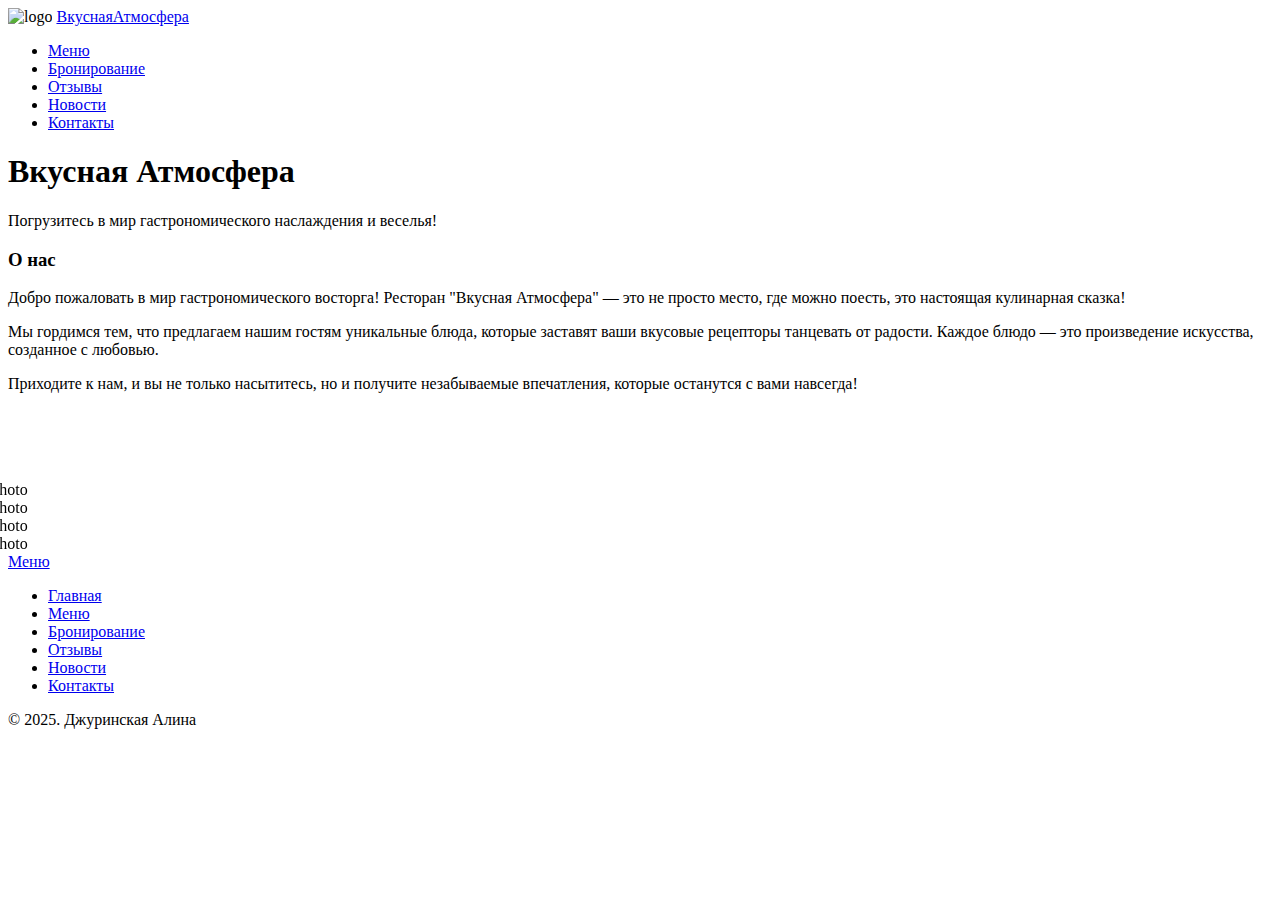
==== index.html @ fd04b479 "Add files via upload" ====
<!DOCTYPE html>
<html lang="ru">
<head>
  <meta charset="UTF-8">
  <meta name="viewport" content="width=device-width, initial-scale=1.0">
  <title>Вкусная Атмосфера</title>


  <link rel="stylesheet" href="https://ai.mobirise.com/assets/startm5/bootstrap/css/bootstrap-grid.min.css?v=m3frcrn2">
  <link rel="stylesheet" href="https://ai.mobirise.com/assets/startm5/bootstrap/css/bootstrap-reboot.min.css?v=m3frcrn2">


<!-- Шрифты-->
  <link rel="preload" href="https://fonts.googleapis.com/css2?family=Inter+Tight:wght@400;700&display=swap" as="style" onload="this.onload=null;this.rel='stylesheet'">
  <noscript><link rel="stylesheet" href="https://fonts.googleapis.com/css2?family=Inter+Tight:wght@400;700&display=swap"></noscript>
  <link rel="preload" href="https://fonts.googleapis.com/css2?family=Roboto+Flex:wght@400;700&display=swap" as="style" onload="this.onload=null;this.rel='stylesheet'">
  <noscript><link rel="stylesheet" href="https://fonts.googleapis.com/css2?family=Roboto+Flex:wght@400;700&display=swap"></noscript>
  <link rel="preload" href="https://fonts.googleapis.com/css2?family=Golos+Text:wght@400;700&display=swap" as="style" onload="this.onload=null;this.rel='stylesheet'">
  <noscript><link rel="stylesheet" href="https://fonts.googleapis.com/css2?family=Golos+Text:wght@400;700&display=swap"></noscript>
  <link rel="preload" href="https://fonts.googleapis.com/css2?family=Onest:wght@400;700&display=swap" as="style" onload="this.onload=null;this.rel='stylesheet'">
  <noscript><link rel="stylesheet" href="https://fonts.googleapis.com/css2?family=Onest:wght@400;700&display=swap"></noscript>
  <link rel="preload" href="https://fonts.googleapis.com/css2?family=Manrope:wght@400;700&display=swap" as="style" onload="this.onload=null;this.rel='stylesheet'">
  <noscript><link rel="stylesheet" href="https://fonts.googleapis.com/css2?family=Manrope:wght@400;700&display=swap"></noscript>
  <link rel="preload" href="https://fonts.googleapis.com/css2?family=Source+Serif+4:wght@400;700&display=swap" as="style" onload="this.onload=null;this.rel='stylesheet'">
  <noscript><link rel="stylesheet" href="https://fonts.googleapis.com/css2?family=Source+Serif+4:wght@400;700&display=swap"></noscript>
  <link rel="preload" href="https://fonts.googleapis.com/css2?family=Brygada+1918:wght@400;700&display=swap" as="style" onload="this.onload=null;this.rel='stylesheet'">
  <noscript><link rel="stylesheet" href="https://fonts.googleapis.com/css2?family=Brygada+1918:wght@400;700&display=swap"></noscript>
  <link rel="stylesheet" href="https://ai-builder.mobirise.com/api/v2/themes/startm5-next/additional.css?v=0Tg50PK5XtpL3E-AsAXeYA&backgroundColor=%23FFEEE6&primaryColor=%23FFBE0B&secondaryColor=%238338EC&successColor=%2322B571&infoColor=%230BACCC&warningColor=%23D7A100&dangerColor=%23B7202E&mainFont=Golos%20Text&display1Font=Golos%20Text&display1Size=5&display2Font=Golos%20Text&display2Size=4&display5Font=Golos%20Text&display5Size=2.5&display7Font=Golos%20Text&display7Size=1.4&display4Font=Golos%20Text&display4Size=1.2&isRoundedImages=true&isRoundedButtons=true&isLargeButtons=true&isGhostButtonBorder=true&underlinedLinks=false&isAnimatedOnScroll=false&isScrollToTopButton=false" type="text/css">
  <link rel="preload" href="https://fonts.googleapis.com/css2?family=Golos+Text:wght@400;700&display=swap" as="style" onload="this.onload=null;this.rel='stylesheet'">
  <noscript><link rel="stylesheet" href="https://fonts.googleapis.com/css2?family=Golos+Text:wght@400;700&display=swap"></noscript>
  
  <link rel="stylesheet" href="styles.css">

</head>
<body>
 <!-- Меню -->  
  <header class="menu cid-uxk8jD0frN">
    <nav class="navbar navbar-dropdown navbar-fixed-top navbar-expand-lg">
      <div class="container">
        <div class="navbar-brand">
          <span class="navbar-logo">
            <img src="images/logo.png" alt="logo" style="height: 4.3rem;">
          </span>
          <span class="navbar-caption-wrap">
            <a class="navbar-caption text-black display-4" href="#">ВкуснаяАтмосфера</a>
          </span>
        </div>
        <ul class="header-menu">
          
          <li class="header-menu-item mbr-fonts-style display-5">
            <a href="Menu.html" class="text-white">Меню</a>
          </li>
          <li class="header-menu-item mbr-fonts-style display-5">
            <a href="Booking.html" class="text-white">Бронирование</a>
          </li>
          <li class="header-menu-item mbr-fonts-style display-5">
            <a href="Reviews.html" class="text-white">Отзывы</a>
          </li>
          <li class="header-menu-item mbr-fonts-style display-5">
            <a href="News.html" class="text-white">Новости</a>
          </li>
          <li class="header-menu-item mbr-fonts-style display-5">
            <a href="Contacts.html" class="text-white">Контакты</a>
          </li>
        </ul>
      </div>
    </nav>
  </header>
  

<!-- Начало главной странички -->
<section class=" cid-uxk8jD0QWW mbr-fullscreen mbr-parallax-background" id="hero-17-uxk8jD0QWW">
  <div class="mbr-overlay" style="opacity: 0.2; background-color: rgb(0, 0, 0);"></div>
  <div class="container-fluid">
    <div class="row">
      <div class="content-wrap col-12 col-md-10">
        <h1 class="mbr-section-title mbr-fonts-style mbr-white mb-4 display-1">
          <strong>Вкусная Атмосфера</strong>
        </h1>
        <p class="mbr-fonts-style mbr-text mbr-white mb-4 display-7">Погрузитесь в мир гастрономического наслаждения и веселья!</p>
      </div>
    </div>
  </div>
</section>
   
<!-- О нас -->    
<article class="article8 cid-uxk8jD4WqK" id="about-us-8-uxk8jD4WqK">
  <div class="container">
    <div class="row justify-content-center">
      <div class="card col-md-12 col-lg-10">
        <div class="card-wrapper">
         
          <div class="card-content-text">
            <h3 class="card-title mbr-fonts-style mbr-white mt-3 mb-4 display-2">
            <strong>О нас</strong>
          </h3>
          <div class="row card-box align-left">
            <div class="item features-without-image col-12">
              <div class="item-wrapper">
                <p class="mbr-text mbr-fonts-style display-7">Добро пожаловать в мир гастрономического восторга! Ресторан "Вкусная Атмосфера" — это не просто место, где можно поесть, это настоящая кулинарная сказка!</p>
              </div>
            </div>
            <div class="item features-without-image col-12">
              <div class="item-wrapper">
                <p class="mbr-text mbr-fonts-style display-7">Мы гордимся тем, что предлагаем нашим гостям уникальные блюда, которые заставят ваши вкусовые рецепторы танцевать от радости. Каждое блюдо — это произведение искусства, созданное с любовью.</p>
              </div>
            </div>
            <div class="item features-without-image col-12">
              <div class="item-wrapper">
                <p class="mbr-text mbr-fonts-style display-7">Приходите к нам, и вы не только насытитесь, но и получите незабываемые впечатления, которые останутся с вами навсегда!</p>
              </div>
            </div>
          </div>
          </div>
        </div>
      </div>
    </div>
  </div>
</article>

<!-- Меню -->
<div class="gallery4 cid-uxk8jD0e3m" id="gallery-12-uxk8jD0e3m">
  <div class="container-fluid gallery-wrapper">
    <div class="grid-container">
      <div class="grid-container-1" style="transform: translate3d(-200px, 0px, 0px);">
        <div class="grid-item">
          <img src="images/one.png" alt="food_photo">
        </div>
        <div class="grid-item">
          <img src="images/two.png" alt="food_photo">
        </div>
        <div class="grid-item">
          <img src="images/three.png" alt="food_photo">
        </div>
        <div class="grid-item">
          <img src="images/four.png" alt="food_photo">
        </div>
      </div>
      <div class="grid-container-2" style="transform: translate3d(-70px, 0px, 0px);">
        <div class="grid-item">
          <img src="images/five.png" alt="food_photo">
        </div>
        <div class="grid-item">
          <img src="images/six.png" alt="food_photo">
        </div>
        <div class="grid-item">
          <img src="images/seven.png" alt="food_photo">
        </div>
        <div class="grid-item">
          <img src="images/eight.png" alt="food_photo">
        </div>
      </div>
    </div>
  </div>
  <div class="mbr-section-btn">
    <a class="btn btn-primary display-7" href="Menu.html">Меню</a>
</div>
</div>


<!-- Подвал-меню -->
<footer class="footer3 cid-uxk8jD5JIm"  id="footer-6-uxk8jD5JIm">
    <div class="container">
        <div class="row">
            <div class="row-links">
                <ul class="header-menu">
                  <li class="header-menu-item mbr-fonts-style display-5">
                    <a href="#hero-17-uxk8jD0QWW" class="text-white">Главная</a>
                  </li>
                  <li class="header-menu-item mbr-fonts-style display-5">
                    <a href="Menu.html" class="text-white">Меню</a>
                  </li>
                  <li class="header-menu-item mbr-fonts-style display-5">
                    <a href="Booking.html" class="text-white">Бронирование</a>
                  </li>
                  <li class="header-menu-item mbr-fonts-style display-5">
                    <a href="Reviews.html" class="text-white">Отзывы</a>
                  </li>
                  <li class="header-menu-item mbr-fonts-style display-5">
                    <a href="News.html" class="text-white">Новости</a>
                  </li>
                  <li class="header-menu-item mbr-fonts-style display-5">
                    <a href="Contacts.html" class="text-white">Контакты</a>
                  </li>
                </ul>
              </div>
            <div class="col-12 mt-4">
                <p class="mbr-fonts-style copyright display-7">
                    © 2025. Джуринская Алина
                </p>
            </div>
        </div>
    </div>
</footer>

<script src="jarallax.js"></script>
  <script src="bootstrap.bundle.min.js"></script>
  <script src="navbar-dropdown.js"></script>
  <script src="scroll-gallery.js"></script>
  <script src="mbr-switch-arrow.js"></script>
  <script src="smooth-scroll.js"></script>
  <script src="index.js"></script>
  <script src="scripti.js"></script>
  <script src="formoid.min.js"></script>
  <script src="preview.js"></script>
 
</body>
</html>
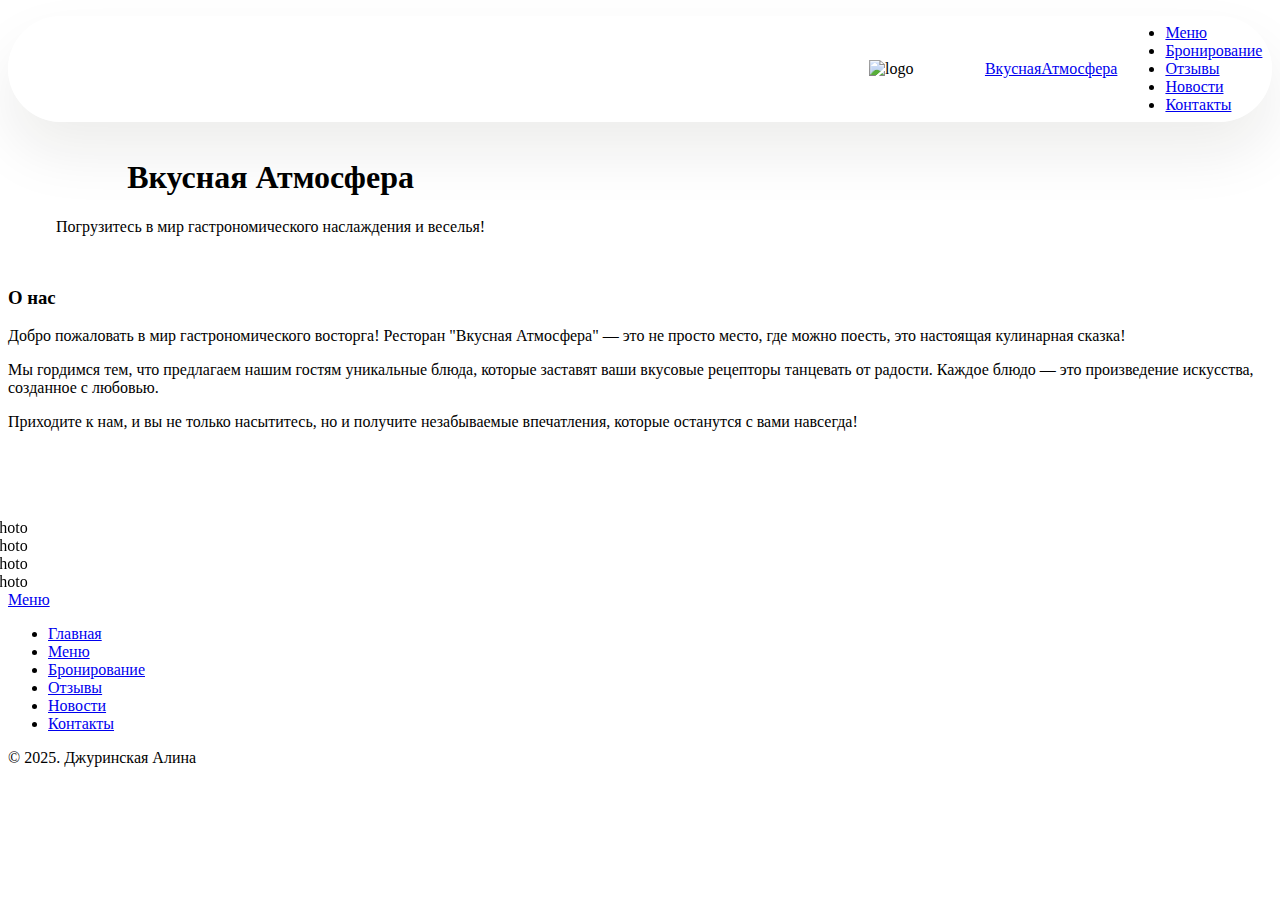
==== commit 5f46bdf1: "Update index.html" ====
--- a/index.html
+++ b/index.html
@@ -33,6 +33,567 @@
 
 </head>
 <body>
+  <style>
+.cid-uxk8jD0frN  {
+  z-index: 1000;
+  width: 100%;
+  position: relative;
+}
+.cid-uxk8jD0frN  .dropdown-item:before {
+  font-family: Moririse2 !important;
+  content: "\e966";
+  display: inline-block;
+  width: 0;
+  position: absolute;
+  left: 1rem;
+  top: 0.5rem;
+  margin-right: 0.5rem;
+  line-height: 1;
+  font-size: inherit;
+  vertical-align: middle;
+  text-align: center;
+  overflow: hidden;
+  transform: scale(0, 1);
+  transition: all 0.25s ease-in-out;
+}
+@media (max-width: 767px) {
+  .cid-uxk8jD0frN  .navbar-toggler {
+    transform: scale(0.8);
+  }
+}
+.cid-uxk8jD0frN  .navbar-brand {
+  flex-shrink: 0;
+  align-items: center;
+  margin-right: 0;
+  padding: 10px 0;
+  transition: all 0.3s;
+  word-break: break-word;
+  z-index: 1;
+}
+.cid-uxk8jD0frN  .navbar-brand img {
+  max-width: 100%;
+  max-height: 100%;
+}
+.cid-uxk8jD0frN  .navbar-brand .navbar-caption {
+  line-height: inherit !important;
+}
+.cid-uxk8jD0frN  .navbar-brand .navbar-logo a {
+  outline: none;
+}
+.cid-uxk8jD0frN  .navbar-nav {
+  margin: auto;
+  margin-left: 0;
+  margin-left: auto;
+}
+.cid-uxk8jD0frN  .navbar-nav .nav-item {
+  padding: 0 !important;
+  transition: 0.3s all !important;
+}
+.cid-uxk8jD0frN  .navbar-nav .nav-item .nav-link {
+  padding: 16px !important;
+  margin: 0 !important;
+  border-radius: 1rem !important;
+  transition: 0.3s all !important;
+}
+.cid-uxk8jD0frN  .navbar-nav .nav-item .nav-link:hover {
+  background-color: rgba(27, 31, 10, 0.06);
+}
+.cid-uxk8jD0frN  .navbar-nav .open .nav-link::after {
+  transform: rotate(180deg);
+}
+@media (min-width: 992px) {
+  .cid-uxk8jD0frN  .navbar-nav .open .nav-link::before {
+    content: "";
+    width: 100%;
+    height: 20px;
+    top: 100%;
+    background: transparent;
+    position: absolute;
+  }
+}
+.cid-uxk8jD0frN  .navbar-nav .dropdown-item {
+  padding: 12px !important;
+  border-radius: 0.5rem !important;
+  margin: 0 8px !important;
+  transition: 0.3s all !important;
+}
+.cid-uxk8jD0frN  .navbar-nav .dropdown-item:hover {
+  background-color: rgba(27, 31, 10, 0.06);
+}
+@media (min-width: 992px) {
+  .cid-uxk8jD0frN  .navbar-nav {
+    padding-left: 1.5rem;
+  }
+}
+.cid-uxk8jD0frN  .nav-link {
+  width: fit-content;
+  position: relative;
+}
+.cid-uxk8jD0frN  .navbar-logo {
+  margin: 0 !important;
+}
+@media (max-width: 767px) {
+  .cid-uxk8jD0frN  .navbar-logo {
+    padding-left: 0;
+  }
+}
+.cid-uxk8jD0frN  .navbar-caption {
+  padding-left: 1rem;
+  padding-right: 0.5rem;
+}
+@media (max-width: 767px) {
+  .cid-uxk8jD0frN  .nav-dropdown {
+    padding-bottom: 0.5rem;
+  }
+}
+.cid-uxk8jD0frN  .nav-dropdown .link.dropdown-toggle::after {
+  margin-left: 0.5rem;
+  margin-top: 0.2rem;
+  transition: 0.3s all;
+}
+.cid-uxk8jD0frN  .container {
+  display: flex;
+  height: 90px;
+  padding: 0.5rem 0.6rem;
+  flex-wrap: nowrap;
+  background: rgba(255, 255, 255, 0.8) !important;
+  left: 0;
+  right: 0;
+  -webkit-box-pack: justify;
+  -ms-flex-pack: justify;
+  justify-content: flex-end;
+  -webkit-box-align: center;
+  -webkit-align-items: center;
+  -ms-flex-align: center;
+  align-items: center;
+  border-radius: 100vw;
+  margin-top: 1rem;
+  background-color: #ffffff;
+  box-shadow: 0 30px 60px 0 rgba(27, 31, 10, 0.08);
+}
+@media (max-width: 992px) {
+  .cid-uxk8jD0frN  .container {
+    padding-right: 2rem;
+  }
+}
+@media (max-width: 767px) {
+  .cid-uxk8jD0frN  .container {
+    width: 95%;
+    height: 56px !important;
+    padding-right: 1rem;
+    margin-top: 0rem;
+  }
+}
+.cid-uxk8jD0frN  .iconfont-wrapper {
+  color: #000000 !important;
+  font-size: 1.5rem;
+  padding-right: 0.5rem;
+}
+.cid-uxk8jD0frN  .dropdown-menu {
+  flex-wrap: wrap;
+  flex-direction: column;
+  max-width: 100%;
+  padding: 12px 4px !important;
+  border-radius: 1.5rem;
+  transition: 0.3s all !important;
+  min-width: auto;
+  background: #ffffff;
+  background: rgba(255, 255, 255, 0.8) !important;
+}
+.cid-uxk8jD0frN  .nav-item:focus,
+.cid-uxk8jD0frN  .nav-link:focus {
+  outline: none;
+}
+.cid-uxk8jD0frN  .dropdown .dropdown-menu .dropdown-item {
+  width: auto;
+  transition: all 0.25s ease-in-out;
+}
+.cid-uxk8jD0frN  .dropdown .dropdown-menu .dropdown-item::after {
+  right: 0.5rem;
+}
+.cid-uxk8jD0frN  .dropdown .dropdown-menu .dropdown-item .mbr-iconfont {
+  margin-right: 0.5rem;
+  vertical-align: sub;
+}
+.cid-uxk8jD0frN  .dropdown .dropdown-menu .dropdown-item .mbr-iconfont:before {
+  display: inline-block;
+  transform: scale(1, 1);
+  transition: all 0.25s ease-in-out;
+}
+.cid-uxk8jD0frN  .collapsed .dropdown-menu .dropdown-item:before {
+  display: none;
+}
+.cid-uxk8jD0frN  .collapsed .dropdown .dropdown-menu .dropdown-item {
+  padding: 0.235em 1.5em 0.235em 1.5em !important;
+  transition: none;
+  margin: 0 !important;
+}
+.cid-uxk8jD0frN  .navbar {
+  min-height: 90px;
+  transition: all 0.3s;
+  border-bottom: 1px solid transparent;
+  background: transparent !important;
+  padding: 0 !important;
+  border: none !important;
+  box-shadow: none !important;
+  border-radius: 0 !important;
+}
+.cid-uxk8jD0frN  .navbar.opened {
+  transition: all 0.3s;
+}
+.cid-uxk8jD0frN  .navbar .dropdown-item {
+  padding: 0.5rem 1.8rem;
+}
+.cid-uxk8jD0frN  .navbar .navbar-logo img {
+  min-width: 6rem;
+  object-fit: cover;
+}
+.cid-uxk8jD0frN  .navbar .navbar-collapse {
+  z-index: 1;
+  justify-content: flex-end;
+}
+.cid-uxk8jD0frN  .navbar.collapsed {
+  justify-content: center;
+}
+.cid-uxk8jD0frN  .navbar.collapsed .nav-item .nav-link::before {
+  display: none;
+}
+.cid-uxk8jD0frN  .navbar.collapsed.opened .dropdown-menu {
+  top: 0;
+}
+@media (min-width: 992px) {
+  .cid-uxk8jD0frN  .navbar.collapsed.opened:not(.navbar-short) .navbar-collapse {
+    max-height: calc(98.5vh - 3rem);
+  }
+}
+.cid-uxk8jD0frN  .navbar.collapsed .dropdown-menu .dropdown-submenu {
+  left: 0 !important;
+}
+.cid-uxk8jD0frN  .navbar.collapsed .dropdown-menu .dropdown-item:after {
+  right: auto;
+}
+.cid-uxk8jD0frN  .navbar.collapsed .dropdown-menu .dropdown-toggle[data-toggle="dropdown-submenu"]:after {
+  margin-left: 0.5rem;
+  margin-top: 0.2rem;
+  border-top: 0.35em solid;
+  border-right: 0.35em solid transparent;
+  border-left: 0.35em solid transparent;
+  border-bottom: 0;
+  top: 41%;
+}
+.cid-uxk8jD0frN  .navbar.collapsed ul.navbar-nav li {
+  margin: auto;
+}
+.cid-uxk8jD0frN  .navbar.collapsed .dropdown-menu .dropdown-item {
+  padding: 0.25rem 1.5rem;
+  text-align: center;
+}
+.cid-uxk8jD0frN  .navbar.collapsed .icons-menu {
+  padding-left: 0;
+  padding-right: 0;
+  padding-top: 0.5rem;
+  padding-bottom: 0.5rem;
+}
+@media (max-width: 767px) {
+  .cid-uxk8jD0frN  .navbar {
+    min-height: 72px;
+  }
+  .cid-uxk8jD0frN  .navbar .navbar-logo img {
+    height: 2.5rem !important;
+    min-width: 2.5rem !important;
+  }
+}
+@media (max-width: 991px) {
+  .cid-uxk8jD0frN  .navbar .nav-item .nav-link::before {
+    display: none;
+  }
+  .cid-uxk8jD0frN  .navbar.opened .dropdown-menu {
+    top: 0;
+  }
+  .cid-uxk8jD0frN  .navbar .dropdown-menu .dropdown-submenu {
+    left: 0 !important;
+  }
+  .cid-uxk8jD0frN  .navbar .dropdown-menu .dropdown-item:after {
+    right: auto;
+  }
+  .cid-uxk8jD0frN  .navbar .dropdown-menu .dropdown-toggle[data-toggle="dropdown-submenu"]:after {
+    margin-left: 0.5rem;
+    margin-top: 0.2rem;
+    border-top: 0.35em solid;
+    border-right: 0.35em solid transparent;
+    border-left: 0.35em solid transparent;
+    border-bottom: 0;
+    top: 40%;
+  }
+  .cid-uxk8jD0frN  .navbar .dropdown-menu .dropdown-item {
+    padding: 0.25rem 1.5rem !important;
+    text-align: center;
+  }
+  .cid-uxk8jD0frN  .navbar .navbar-brand {
+    flex-shrink: initial;
+    flex-basis: auto;
+    word-break: break-word;
+    padding-right: 10px;
+  }
+  .cid-uxk8jD0frN  .navbar .navbar-toggler {
+    flex-basis: auto;
+  }
+  .cid-uxk8jD0frN  .navbar .icons-menu {
+    padding-left: 0;
+    padding-top: 0.5rem;
+    padding-bottom: 0.5rem;
+  }
+}
+.cid-uxk8jD0frN  .navbar.navbar-short .navbar-logo img {
+  height: 2rem;
+}
+.cid-uxk8jD0frN  .dropdown-item.active,
+.cid-uxk8jD0frN  .dropdown-item:active {
+  background-color: transparent;
+}
+.cid-uxk8jD0frN  .navbar-expand-lg .navbar-nav .nav-link {
+  padding: 0;
+}
+.cid-uxk8jD0frN  .nav-dropdown .link.dropdown-toggle {
+  margin-right: 1.667em;
+}
+.cid-uxk8jD0frN  .nav-dropdown .link.dropdown-toggle[aria-expanded="true"] {
+  margin-right: 0;
+  padding: 0.667em 1.667em;
+}
+.cid-uxk8jD0frN  .navbar.navbar-expand-lg .dropdown .dropdown-menu {
+  background: #ffffff;
+}
+.cid-uxk8jD0frN  .navbar.navbar-expand-lg .dropdown .dropdown-menu .dropdown-submenu {
+  margin: 0;
+  left: 105%;
+  transform: none;
+  top: -12px;
+}
+.cid-uxk8jD0frN  .navbar .dropdown.open > .dropdown-menu {
+  display: flex;
+}
+.cid-uxk8jD0frN  ul.navbar-nav {
+  flex-wrap: wrap;
+}
+.cid-uxk8jD0frN  .navbar-buttons {
+  text-align: center;
+  min-width: 140px;
+}
+@media (max-width: 992px) {
+  .cid-uxk8jD0frN  .navbar-buttons {
+    text-align: left;
+  }
+}
+.cid-uxk8jD0frN  button.navbar-toggler {
+  outline: none;
+  width: 31px;
+  height: 20px;
+  cursor: pointer;
+  transition: all 0.2s;
+  position: relative;
+  align-self: center;
+}
+.cid-uxk8jD0frN  button.navbar-toggler .hamburger span {
+  position: absolute;
+  right: 0;
+  width: 30px;
+  height: 2px;
+  border-right: 5px;
+  background-color: #000000;
+}
+.cid-uxk8jD0frN  button.navbar-toggler .hamburger span:nth-child(1) {
+  top: 0;
+  transition: all 0.2s;
+}
+.cid-uxk8jD0frN  button.navbar-toggler .hamburger span:nth-child(2) {
+  top: 8px;
+  transition: all 0.15s;
+}
+.cid-uxk8jD0frN  button.navbar-toggler .hamburger span:nth-child(3) {
+  top: 8px;
+  transition: all 0.15s;
+}
+.cid-uxk8jD0frN  button.navbar-toggler .hamburger span:nth-child(4) {
+  top: 16px;
+  transition: all 0.2s;
+}
+.cid-uxk8jD0frN  nav.opened .hamburger span:nth-child(1) {
+  top: 8px;
+  width: 0;
+  opacity: 0;
+  right: 50%;
+  transition: all 0.2s;
+}
+.cid-uxk8jD0frN  nav.opened .hamburger span:nth-child(2) {
+  transform: rotate(45deg);
+  transition: all 0.25s;
+}
+.cid-uxk8jD0frN  nav.opened .hamburger span:nth-child(3) {
+  transform: rotate(-45deg);
+  transition: all 0.25s;
+}
+.cid-uxk8jD0frN  nav.opened .hamburger span:nth-child(4) {
+  top: 8px;
+  width: 0;
+  opacity: 0;
+  right: 50%;
+  transition: all 0.2s;
+}
+.cid-uxk8jD0frN  .navbar-dropdown {
+  padding: 0 1rem;
+}
+.cid-uxk8jD0frN  a.nav-link {
+  display: flex;
+  align-items: center;
+  justify-content: center;
+}
+.cid-uxk8jD0frN  .icons-menu {
+  flex-wrap: nowrap;
+  display: flex;
+  justify-content: center;
+  padding-left: 1rem;
+  padding-right: 1rem;
+  padding-top: 0.3rem;
+  text-align: center;
+}
+@media (max-width: 992px) {
+  .cid-uxk8jD0frN  .icons-menu {
+    justify-content: flex-start;
+    margin-bottom: 0.5rem;
+  }
+}
+@media screen and (-ms-high-contrast: active), (-ms-high-contrast: none) {
+  .cid-uxk8jD0frN  .navbar {
+    height: 70px;
+  }
+  .cid-uxk8jD0frN  .navbar.opened {
+    height: auto;
+  }
+  .cid-uxk8jD0frN  .nav-item .nav-link:hover::before {
+    width: 175%;
+    max-width: calc(100% + 2rem);
+    left: -1rem;
+  }
+}
+.cid-uxk8jD0frN  .navbar .dropdown > .dropdown-menu {
+  display: none;
+  width: max-content;
+  max-width: 500px !important;
+  transform: translateX(-50%);
+  top: calc(100% + 20px);
+  left: 50%;
+}
+.cid-uxk8jD0frN  .navbar .dropdown > .dropdown-menu .dropdown-item {
+  line-height: 1 !important;
+}
+.cid-uxk8jD0frN  .navbar .dropdown > .dropdown-menu .dropdown .dropdown-item {
+  align-items: center;
+  display: flex;
+  height: max-content !important;
+  min-height: max-content !important;
+}
+.cid-uxk8jD0frN  .navbar .dropdown > .dropdown-menu .dropdown .dropdown-item::after {
+  display: inline-block;
+  position: static;
+  margin-left: 0.5rem;
+  margin-top: 0;
+  margin-right: 0;
+  margin-bottom: 0;
+  transition: 0.3s all;
+  transform: rotate(-90deg);
+}
+.cid-uxk8jD0frN  .navbar .dropdown > .dropdown-menu .dropdown.open .dropdown-item::after {
+  transform: rotate(0deg);
+}
+.cid-uxk8jD0frN  .mbr-section-btn {
+  margin: -0.6rem -0.6rem;
+}
+.cid-uxk8jD0frN  .navbar-toggler {
+  margin-left: 12px;
+  margin-right: 8px;
+  order: 1000;
+}
+@media (max-width: 991px) {
+  .cid-uxk8jD0frN  .navbar-brand {
+    margin-right: auto;
+  }
+  .cid-uxk8jD0frN  .navbar-collapse {
+    z-index: -1 !important;
+    position: absolute;
+    top: 110%;
+    left: 0;
+    width: 100%;
+    padding: 1rem;
+    border-radius: 1.5rem;
+    background: #ffffff;
+    opacity: 1;
+    border-color: rgba(255, 255, 255, 0.8) !important;
+    background: rgba(255, 255, 255, 0.8) !important;
+    backdrop-filter: blur(8px);
+  }
+  .cid-uxk8jD0frN  .navbar-nav .nav-item .nav-link::after {
+    margin-left: 10px;
+  }
+  .cid-uxk8jD0frN  .navbar-nav .dropdown-item:hover {
+    background-color: rgba(27, 31, 10, 0.06);
+  }
+  .cid-uxk8jD0frN  .navbar .dropdown > .dropdown-menu {
+    max-width: 100% !important;
+    transform: translateX(0);
+    top: 10px;
+    left: 0;
+    padding: 8px !important;
+    border-radius: 1rem;
+    background-color: rgba(27, 31, 10, 0.04) !important;
+  }
+  .cid-uxk8jD0frN  .navbar .dropdown > .dropdown-menu .dropdown-item {
+    padding: 8px !important;
+    line-height: 1 !important;
+    margin-bottom: 4px !important;
+  }
+  .cid-uxk8jD0frN  .navbar .dropdown > .dropdown-menu .dropdown .dropdown-item {
+    align-items: center;
+    display: flex;
+    height: max-content !important;
+    min-height: max-content !important;
+  }
+  .cid-uxk8jD0frN  .navbar .dropdown > .dropdown-menu .dropdown .dropdown-item::after {
+    display: inline-block;
+    position: static;
+    margin-left: 0.5rem;
+    margin-top: 0;
+    margin-right: 0;
+    margin-bottom: 0;
+    transition: 0.3s all;
+    transform: rotate(0deg);
+  }
+  .cid-uxk8jD0frN  .navbar .dropdown > .dropdown-menu .dropdown.open .dropdown-item::after {
+    transform: rotate(180deg);
+  }
+  .cid-uxk8jD0frN  .navbar .dropdown > .dropdown-menu .dropdown-submenu {
+    position: static;
+    width: 100%;
+    max-width: 100% !important;
+    transform: translateX(0) !important;
+    top: 0;
+    left: 0;
+    padding: 8px !important;
+    border-radius: 1rem;
+    background-color: rgba(27, 31, 10, 0.04) !important;
+  }
+  .cid-uxk8jD0frN  .navbar .dropdown.open > .dropdown-menu {
+    display: flex !important;
+    flex-direction: column;
+    align-items: flex-start;
+  }
+}
+@media (max-width: 575px) {
+  .cid-uxk8jD0frN  .navbar-collapse {
+    padding: 1rem;
+  }
+}
+</style>
  <!-- Меню -->  
   <header class="menu cid-uxk8jD0frN">
     <nav class="navbar navbar-dropdown navbar-fixed-top navbar-expand-lg">
@@ -67,7 +628,53 @@
     </nav>
   </header>
   
-
+ <style>
+  .cid-uxk8jD0QWW {
+    display: flex;
+    background-image: url("https://proxy.electricblaze.com/?u=https%3A%2F%2Fimages.unsplash.com%2Fphoto-1497644083578-611b798c60f3%3Fixid%3DM3w0Mzc5fDB8MXxzZWFyY2h8Mnx8cmVzdGF1cmFudHxlbnwwfDB8fHwxNzM0NDM5MDgxfDA%26ixlib%3Drb-4.0.3%26auto%3Dformat%26fit%3Dcrop%26w%3D1200%26q%3D80&e=1734601760&s=H-pMiRgYa93v2s302i9JEBi54PT8KcA7R3CET3c_fc0");
+  }
+  .cid-uxk8jD0QWW .mbr-overlay {
+    background-color: #000000;
+    opacity: 0.5;
+  }
+  @media (min-width: 768px) {
+    .cid-uxk8jD0QWW {
+      align-items: flex-end;
+    }
+    .cid-uxk8jD0QWW .row {
+      justify-content: center;
+    }
+    .cid-uxk8jD0QWW .content-wrap {
+      padding: 1rem 3rem;
+    }
+  }
+  @media (max-width: 991px) and (min-width: 768px) {
+    .cid-uxk8jD0QWW .content-wrap {
+      min-width: 50%;
+    }
+  }
+  @media (max-width: 767px) {
+    .cid-uxk8jD0QWW {
+      -webkit-align-items: center;
+      align-items: flex-end;
+    }
+    .cid-uxk8jD0QWW .mbr-row {
+      -webkit-justify-content: center;
+      justify-content: center;
+    }
+    .cid-uxk8jD0QWW .content-wrap {
+      width: 100%;
+    }
+  }
+  .cid-uxk8jD0QWW .mbr-section-title,
+  .cid-uxk8jD0QWW .mbr-section-subtitle {
+    text-align: center;
+  }
+  .cid-uxk8jD0QWW .mbr-text,
+  .cid-uxk8jD0QWW .mbr-section-btn {
+    text-align: center;
+  }
+</style>
 <!-- Начало главной странички -->
 <section class=" cid-uxk8jD0QWW mbr-fullscreen mbr-parallax-background" id="hero-17-uxk8jD0QWW">
   <div class="mbr-overlay" style="opacity: 0.2; background-color: rgb(0, 0, 0);"></div>
@@ -205,4 +812,4 @@
   <script src="preview.js"></script>
  
 </body>
-</html>+</html>
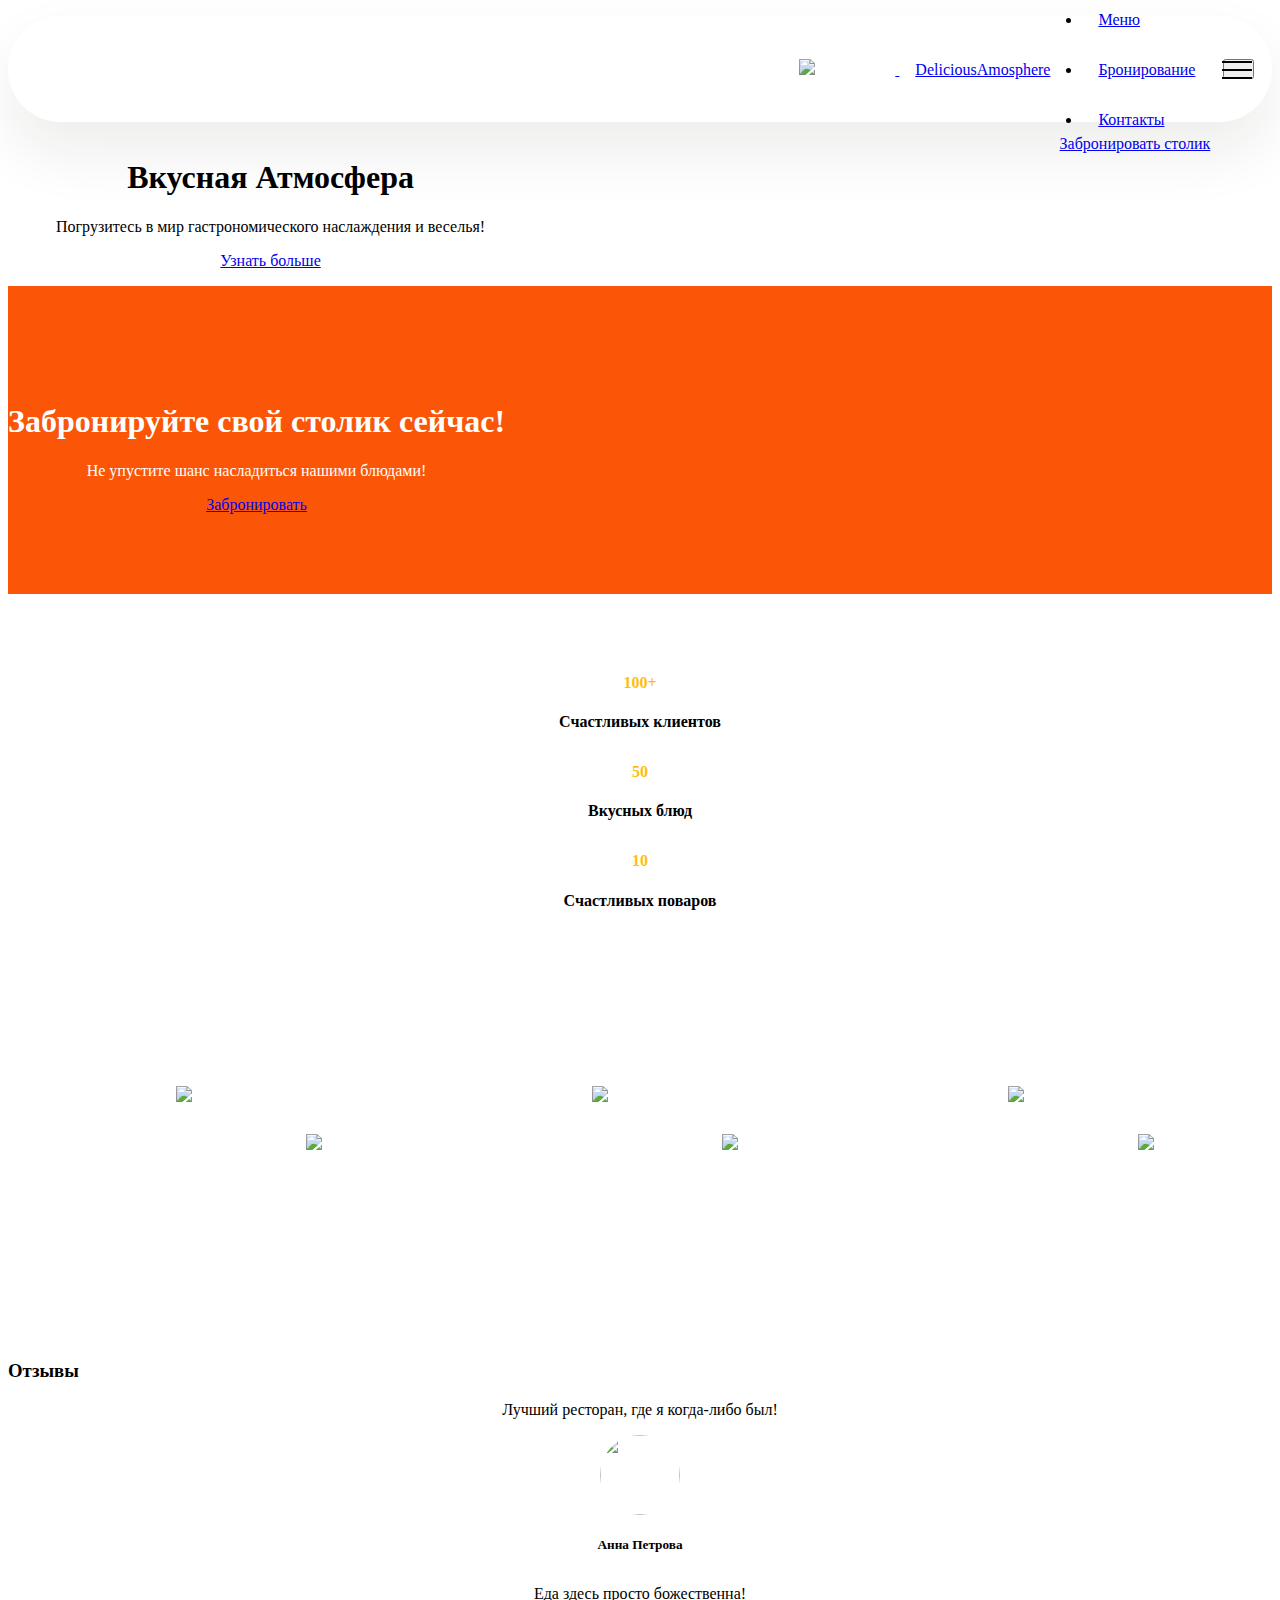
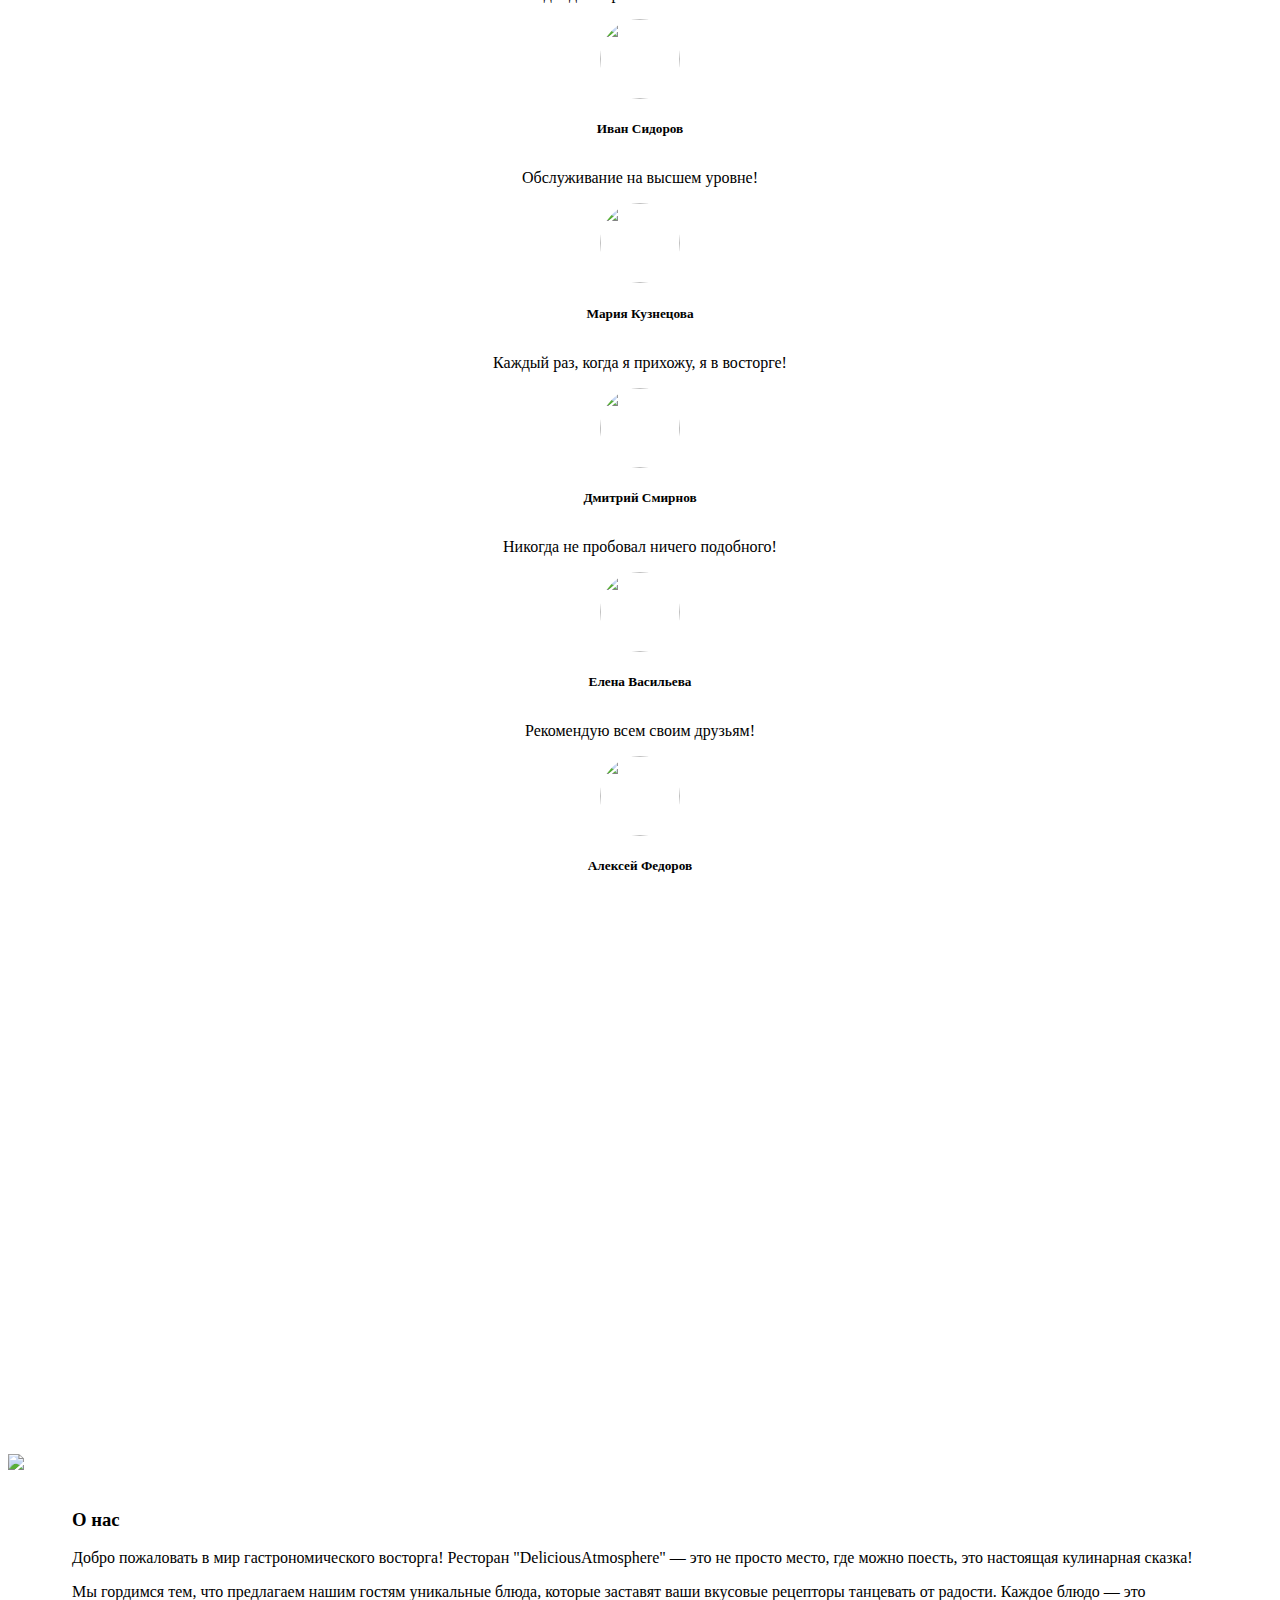
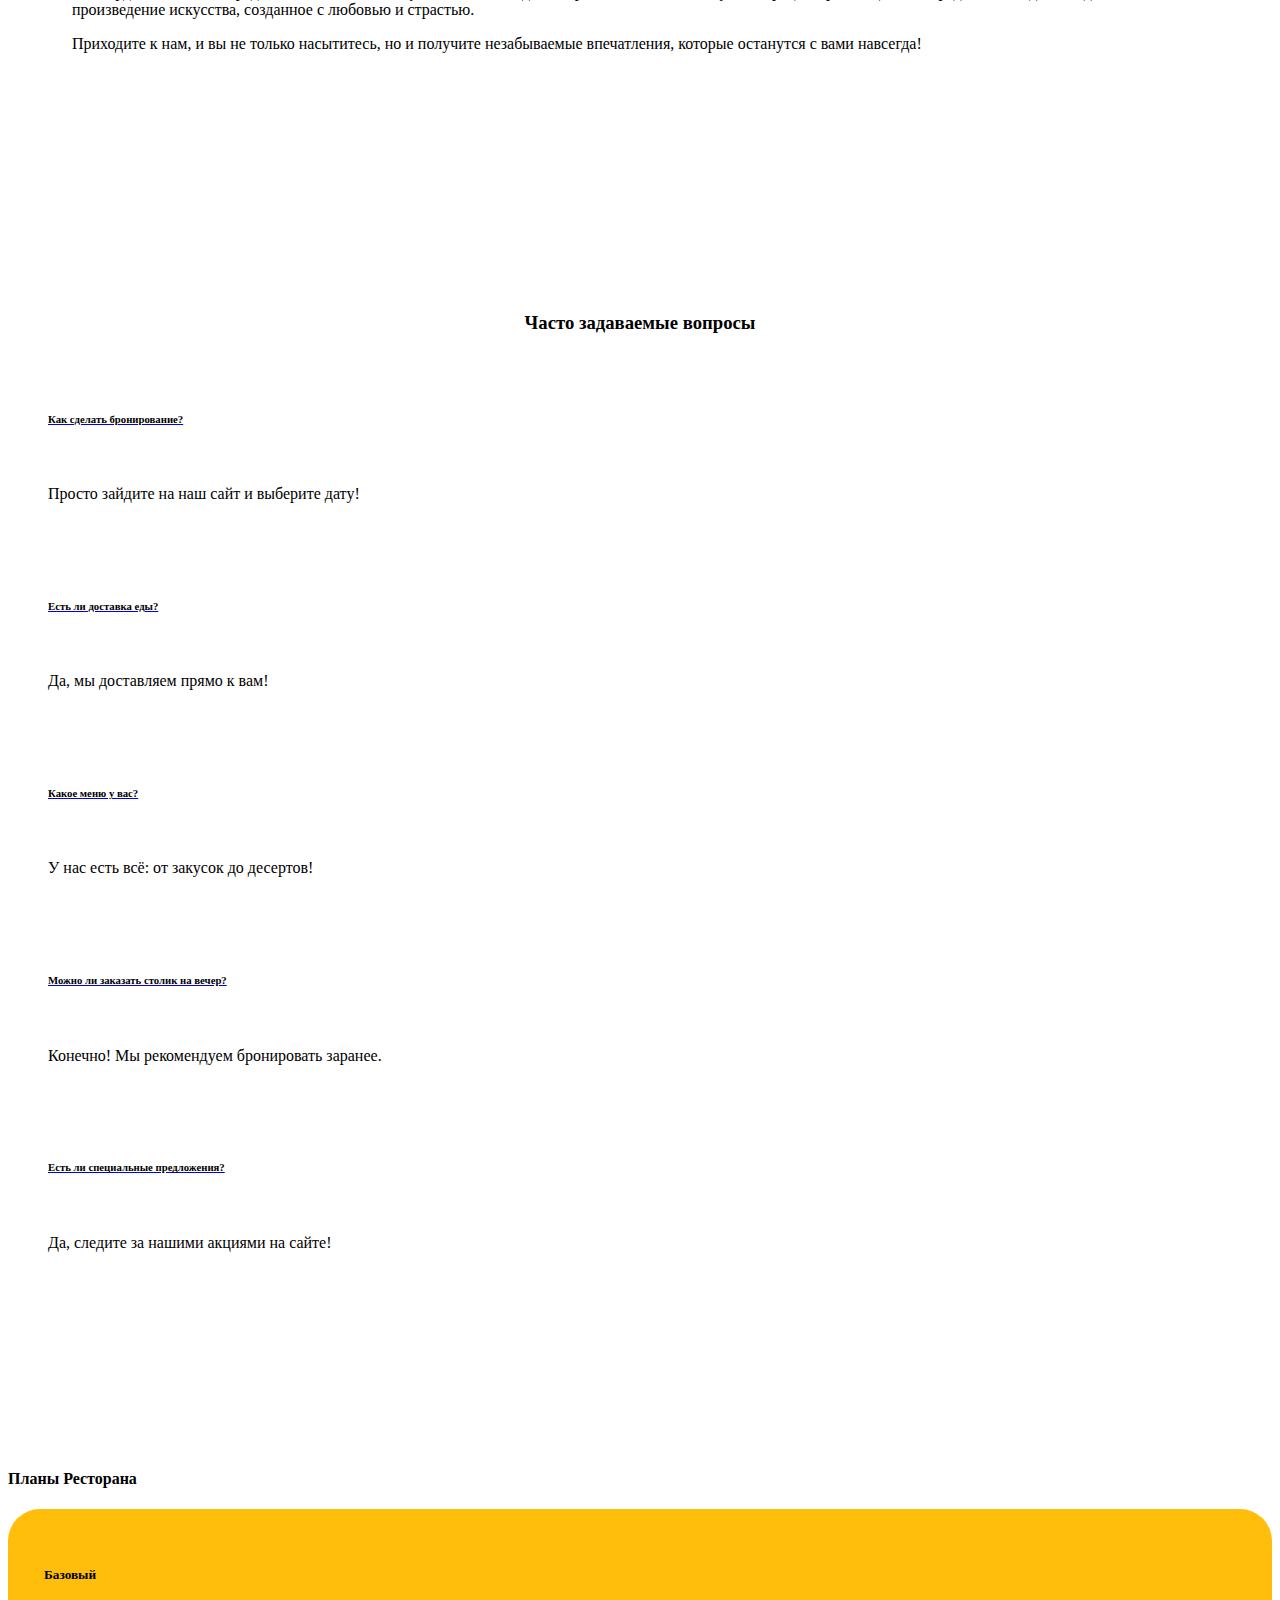
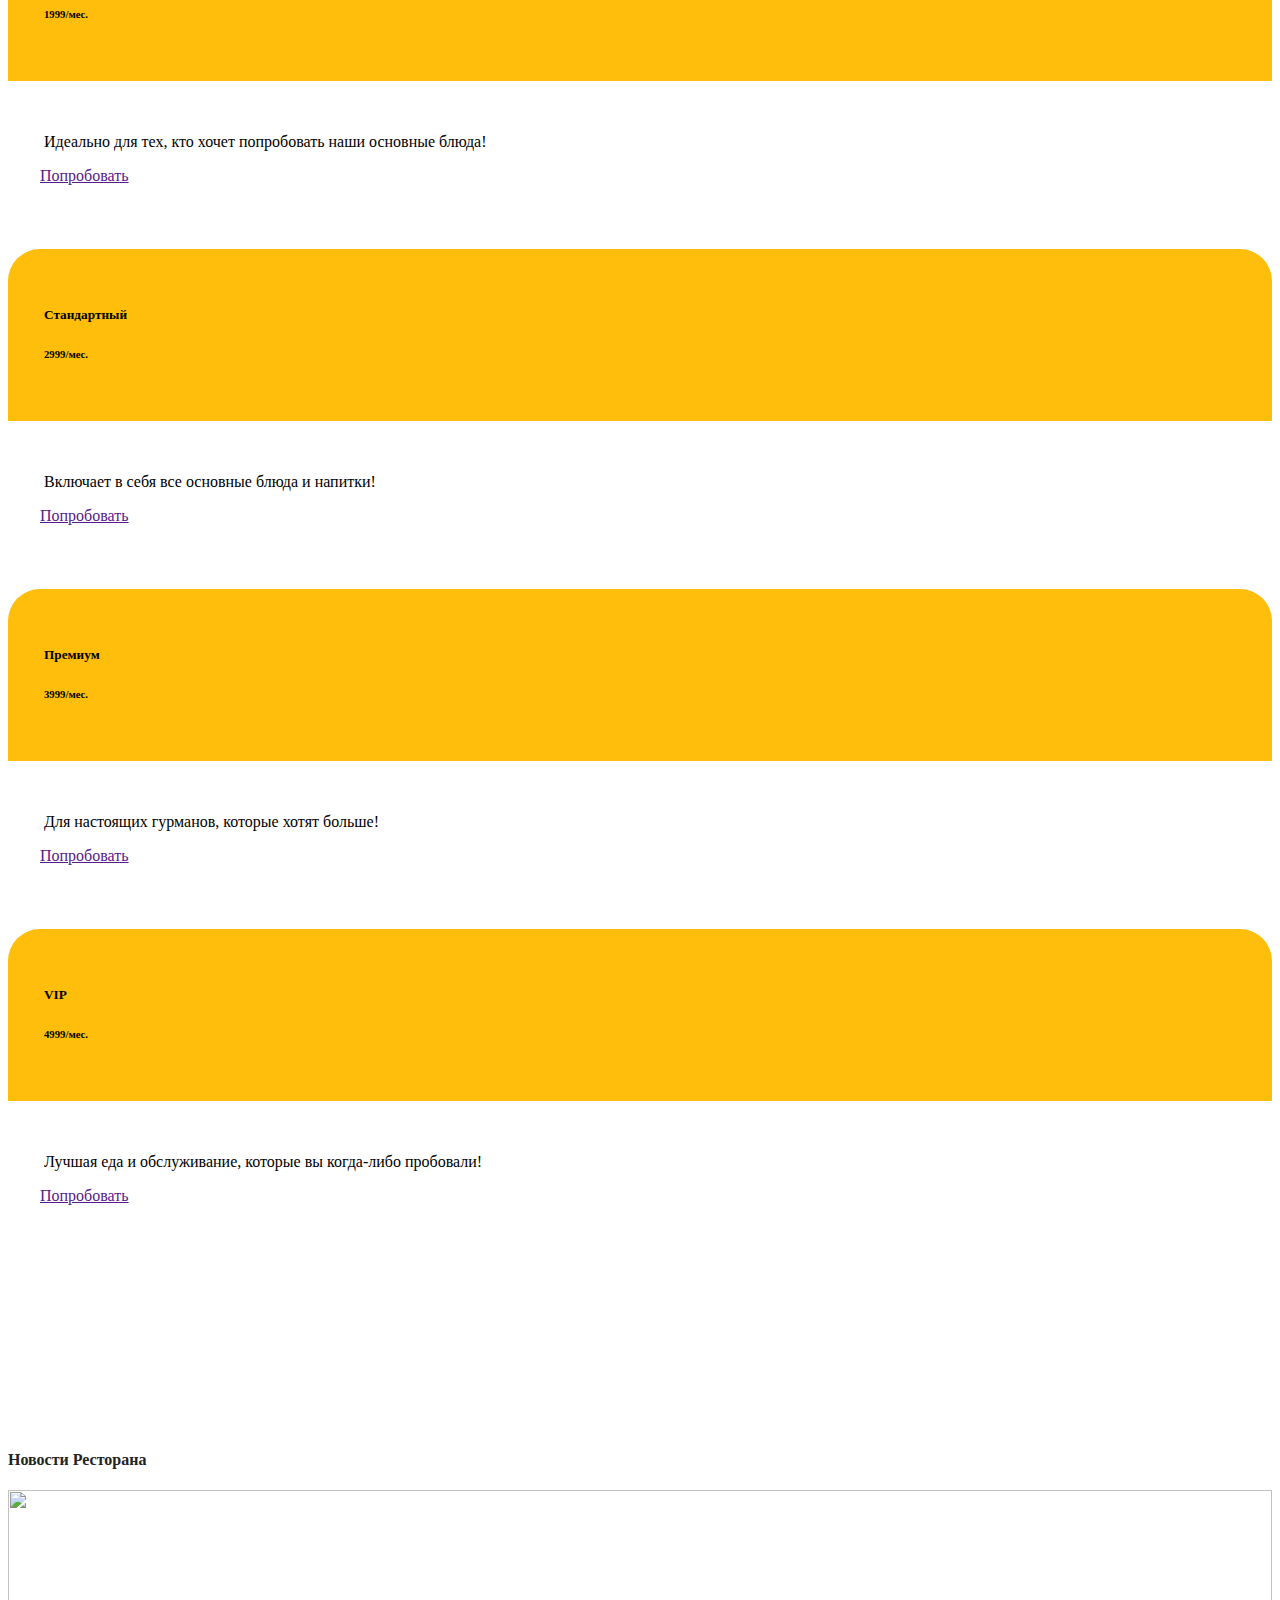
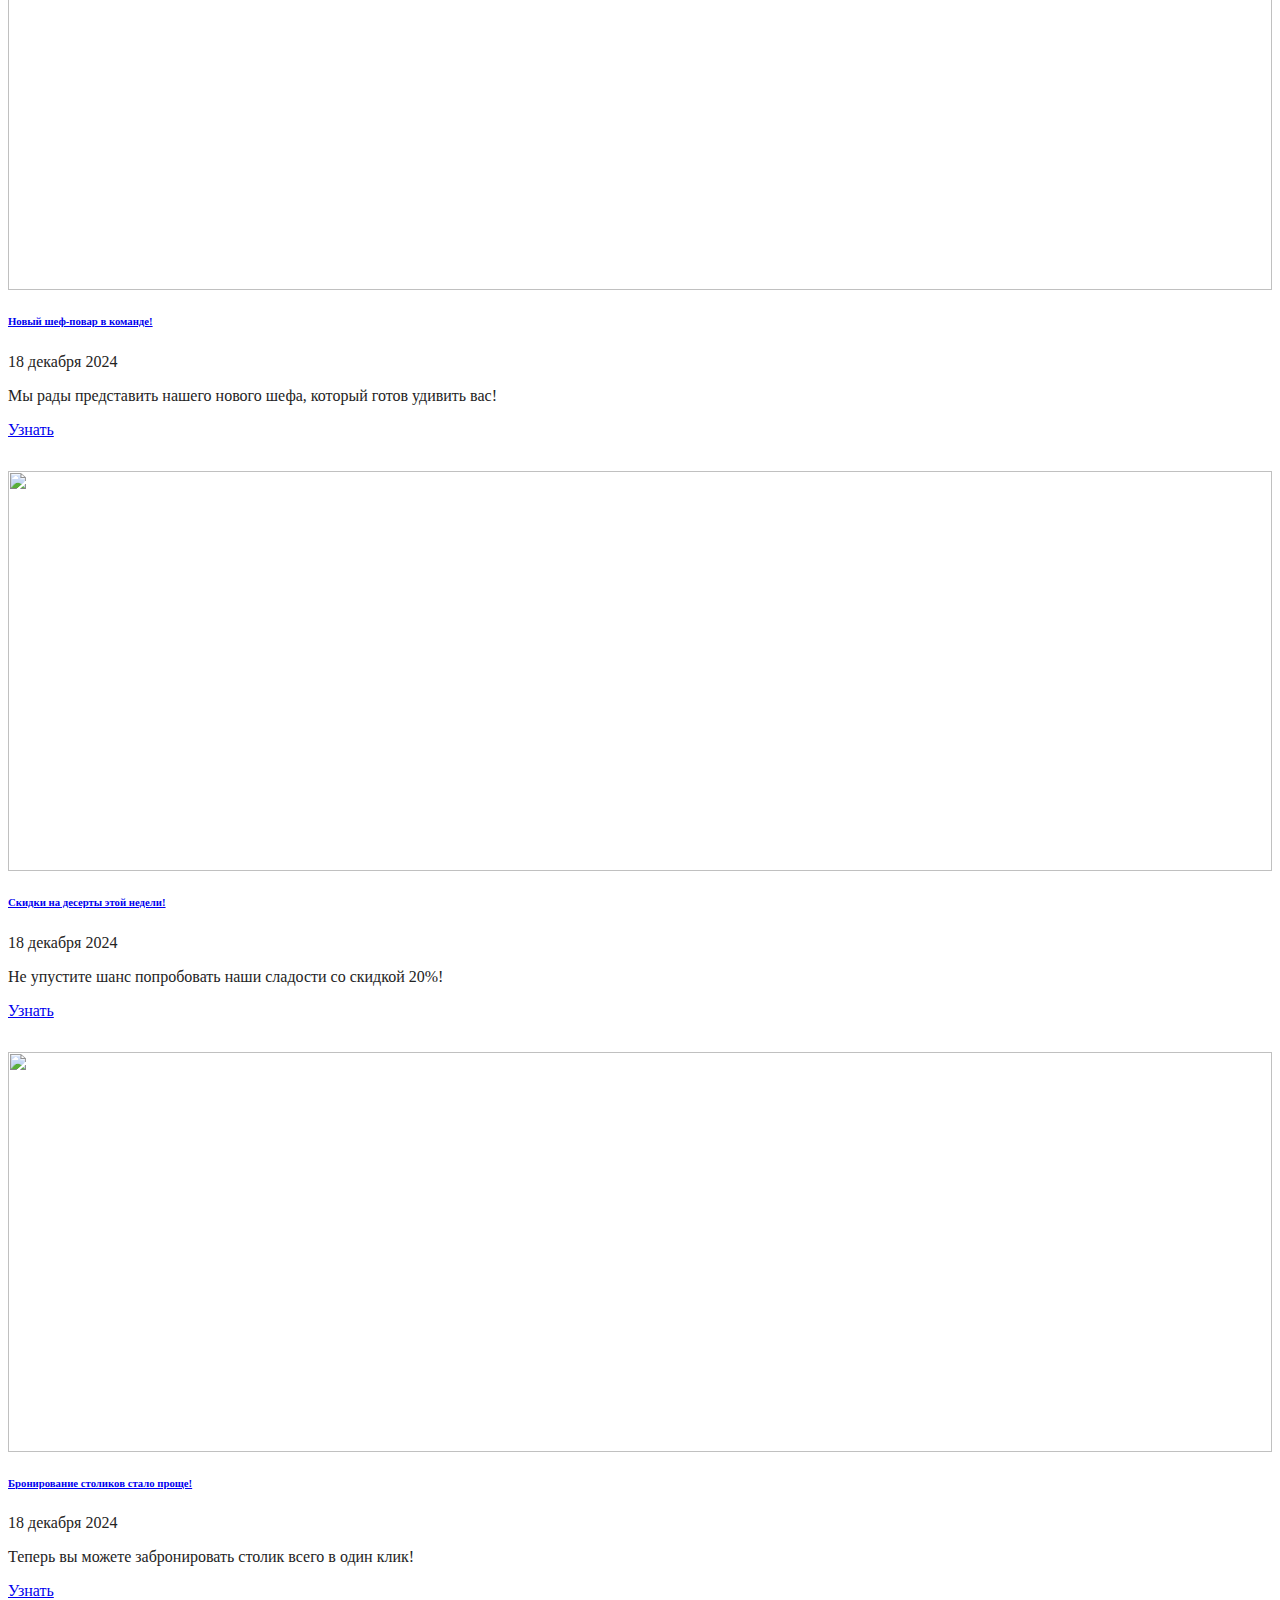
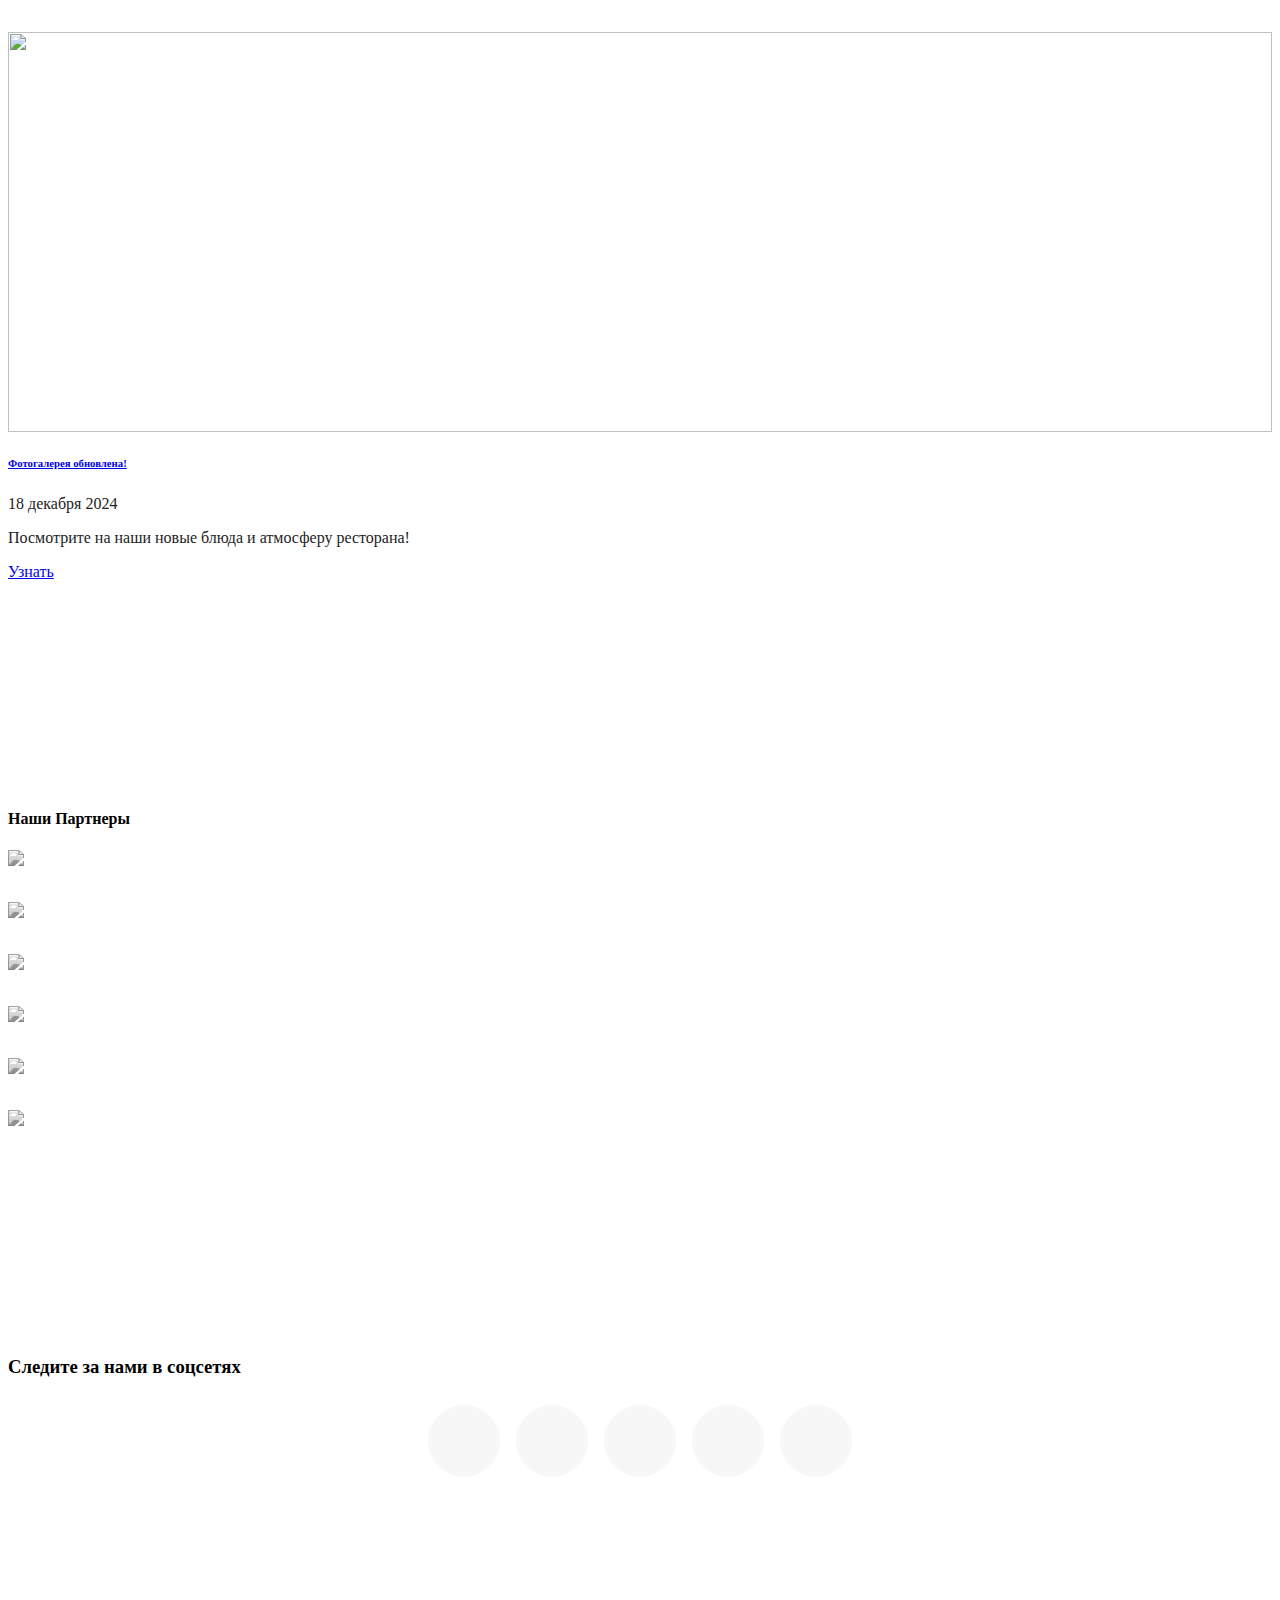
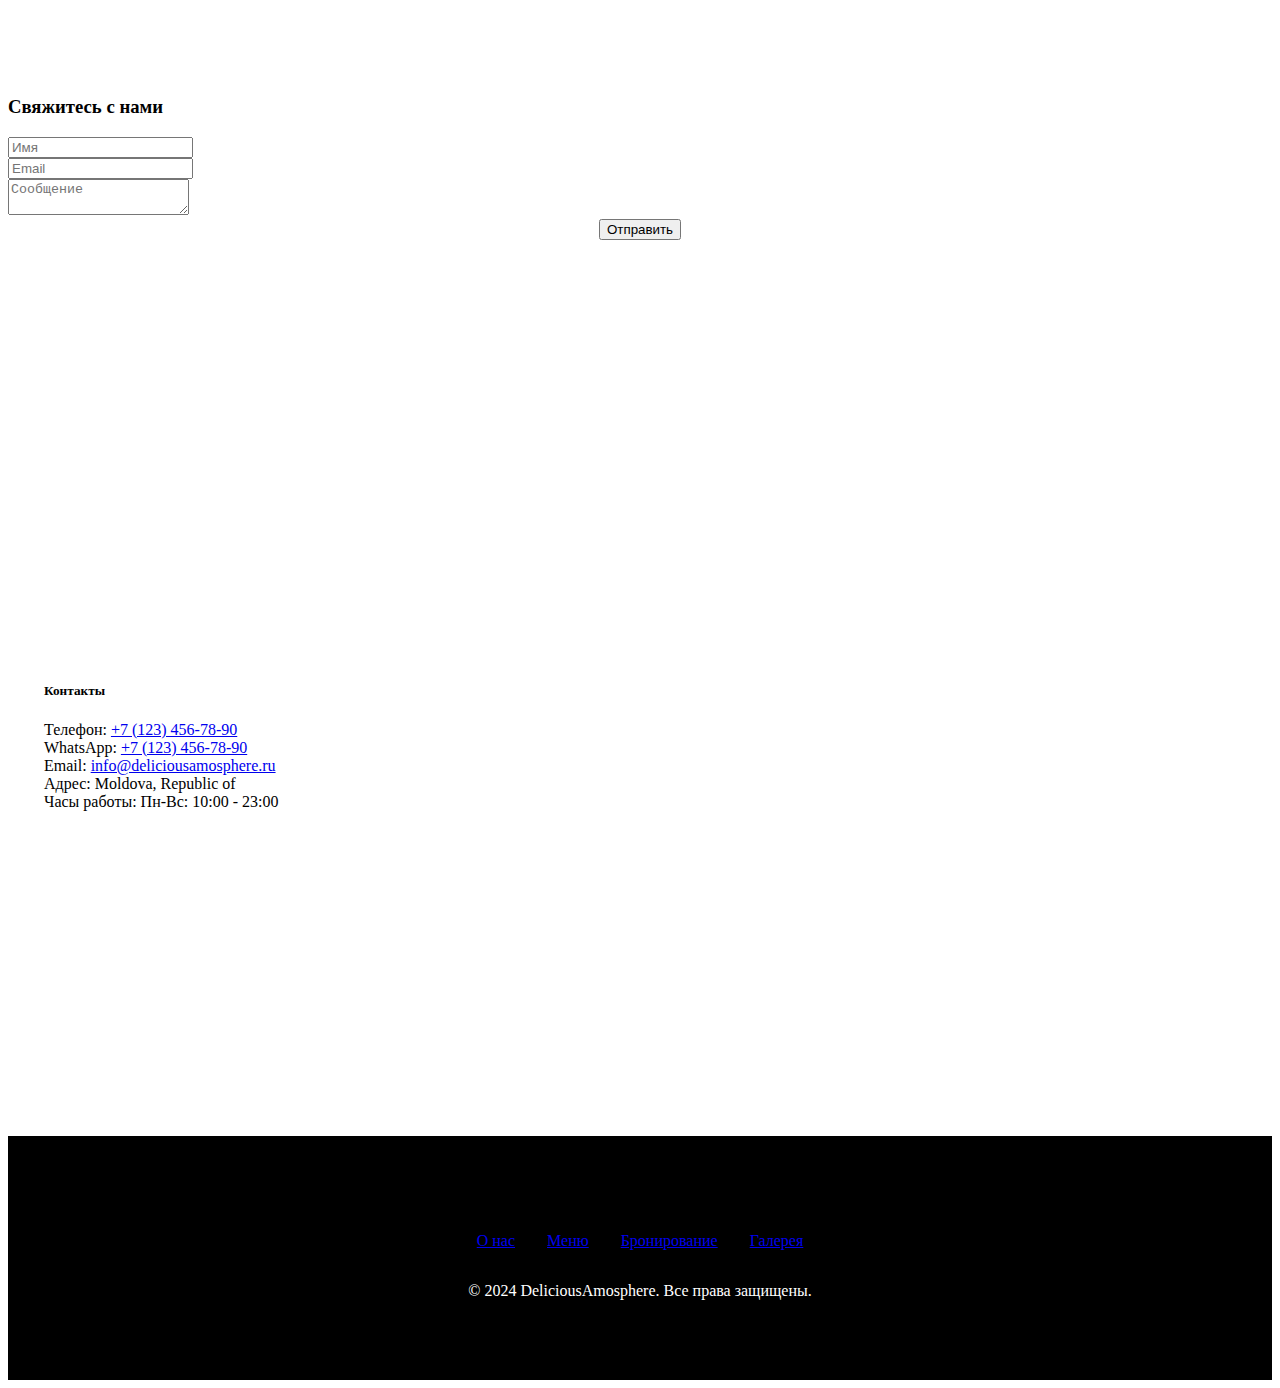
==== commit 78e475a4: "Update index.html" ====
--- a/index.html
+++ b/index.html
@@ -1,16 +1,24 @@
 <!DOCTYPE html>
-<html lang="ru">
+<html>
 <head>
+  <!-- Site made with Mobirise AI Website Builder v0.01, https://ai.mobirise.com -->
   <meta charset="UTF-8">
-  <meta name="viewport" content="width=device-width, initial-scale=1.0">
-  <title>Вкусная Атмосфера</title>
-
-
+  <meta http-equiv="X-UA-Compatible" content="IE=edge">
+  <meta name="generator" content="Mobirise AI v0.01, ai.mobirise.com">
+  <meta name="viewport" content="width=device-width, initial-scale=1, minimum-scale=1">
+  <link rel="shortcut icon" href="https://ai.mobirise.com/assets/startm5/images/logo5.png?v=m3frcrn2" type="image/x-icon">
+  <meta name="description" content="DeliciousAmosphere предлагает уникальное меню, возможность бронирования столиков, контактную информацию и фотогалерею, чтобы погрузить вас в атмосферу кулинарного наслаждения.">
+
+  <title>Delicious Atmosphere</title>
+  <link rel="stylesheet" href="https://ai.mobirise.com/assets/startm5/web/assets/mobirise-icons2/mobirise2.css?v=m3frcrn2">
+  <link rel="stylesheet" href="https://ai.mobirise.com/assets/startm5/parallax/jarallax.css?v=m3frcrn2">
+  <link rel="stylesheet" href="https://ai.mobirise.com/assets/startm5/bootstrap/css/bootstrap.min.css?v=m3frcrn2">
   <link rel="stylesheet" href="https://ai.mobirise.com/assets/startm5/bootstrap/css/bootstrap-grid.min.css?v=m3frcrn2">
   <link rel="stylesheet" href="https://ai.mobirise.com/assets/startm5/bootstrap/css/bootstrap-reboot.min.css?v=m3frcrn2">
-
-
-<!-- Шрифты-->
+  <link rel="stylesheet" href="https://ai.mobirise.com/assets/startm5/dropdown/css/style.css?v=m3frcrn2">
+  <link rel="stylesheet" href="https://ai.mobirise.com/assets/startm5/socicon/css/styles.css?v=m3frcrn2">
+  <link rel="stylesheet" href="https://ai.mobirise.com/assets/startm5/animatecss/animate.css?v=m3frcrn2">
+  <link rel="stylesheet" href="https://ai.mobirise.com/assets/startm5/theme/css/style.css?v=m3frcrn2">
   <link rel="preload" href="https://fonts.googleapis.com/css2?family=Inter+Tight:wght@400;700&display=swap" as="style" onload="this.onload=null;this.rel='stylesheet'">
   <noscript><link rel="stylesheet" href="https://fonts.googleapis.com/css2?family=Inter+Tight:wght@400;700&display=swap"></noscript>
   <link rel="preload" href="https://fonts.googleapis.com/css2?family=Roboto+Flex:wght@400;700&display=swap" as="style" onload="this.onload=null;this.rel='stylesheet'">
@@ -29,11 +37,14 @@
   <link rel="preload" href="https://fonts.googleapis.com/css2?family=Golos+Text:wght@400;700&display=swap" as="style" onload="this.onload=null;this.rel='stylesheet'">
   <noscript><link rel="stylesheet" href="https://fonts.googleapis.com/css2?family=Golos+Text:wght@400;700&display=swap"></noscript>
   
-  <link rel="stylesheet" href="styles.css">
-
+  
+
+  <style>:root{--background: #FFEEE6; --background-dark: #50250E; --dominant-color: #FB5607; --dominant-dark-color: #613029; --dominant-darken-color: #C01C00; --dominant-light-color: #D5C0B1; --dominant-lighten-color: #FF893F; --primary-color: #FFBE0B; --primary-dark-color: #522612; --primary-darken-color: #C78E00; --primary-light-color: #E5E0C8; --primary-lighten-color: #FFF051; --secondary-color: #8338EC; --secondary-dark-color: #3F3762; --secondary-darken-color: #4A00B8; --secondary-light-color: #E2D1E3; --secondary-lighten-color: #B969FF; --success-color: #22B571; --success-dark-color: #1F421F; --success-darken-color: #008445; --success-light-color: #D1E9DA; --success-lighten-color: #63E8A0; --danger-color: #B7202E; --danger-dark-color: #5C2C25; --danger-darken-color: #800006; --danger-light-color: #DEC2C0; --danger-lighten-color: #EF5857; --warning-color: #D7A100; --warning-dark-color: #51270C; --warning-darken-color: #A17300; --warning-light-color: #E8E2CA; --warning-lighten-color: #FFD247; --info-color: #0BACCC; --info-dark-color: #043E5A; --info-darken-color: #007C9B; --info-light-color: #CEEDED; --info-lighten-color: #61DEFF; --background-text: #000000; --background-dark-text: #FFFFFF; --dominant-text: #FFFFFF; --dominant-dark-text: #FFFFFF; --dominant-darken-text: #FFFFFF; --dominant-light-text: #000000; --dominant-lighten-text: #000000; --primary-text: #000000; --primary-dark-text: #FFFFFF; --primary-darken-text: #000000; --primary-light-text: #000000; --primary-lighten-text: #000000; --secondary-text: #FFFFFF; --secondary-dark-text: #FFFFFF; --secondary-darken-text: #FFFFFF; --secondary-light-text: #000000; --secondary-lighten-text: #000000; --success-text: #FFFFFF; --success-dark-text: #FFFFFF; --success-darken-text: #FFFFFF; --success-light-text: #000000; --success-lighten-text: #000000; --danger-text: #FFFFFF; --danger-dark-text: #FFFFFF; --danger-darken-text: #FFFFFF; --danger-light-text: #000000; --danger-lighten-text: #FFFFFF; --warning-text: #000000; --warning-dark-text: #FFFFFF; --warning-darken-text: #FFFFFF; --warning-light-text: #000000; --warning-lighten-text: #000000; --info-text: #FFFFFF; --info-dark-text: #FFFFFF; --info-darken-text: #FFFFFF; --info-light-text: #000000; --info-lighten-text: #000000;  --display1-font: 'Golos Text', sans-serif; --display2-font: 'Golos Text', sans-serif; --display4-font: 'Golos Text', sans-serif; --display5-font: 'Golos Text', sans-serif; --display7-font: 'Golos Text', sans-serif;}</style>
 </head>
 <body>
-  <style>
+
+
+    <style>
 .cid-uxk8jD0frN  {
   z-index: 1000;
   width: 100%;
@@ -594,41 +605,54 @@
   }
 }
 </style>
- <!-- Меню -->  
-  <header class="menu cid-uxk8jD0frN">
-    <nav class="navbar navbar-dropdown navbar-fixed-top navbar-expand-lg">
-      <div class="container">
-        <div class="navbar-brand">
-          <span class="navbar-logo">
-            <img src="images/logo.png" alt="logo" style="height: 4.3rem;">
-          </span>
-          <span class="navbar-caption-wrap">
-            <a class="navbar-caption text-black display-4" href="#">ВкуснаяАтмосфера</a>
-          </span>
-        </div>
-        <ul class="header-menu">
-          
-          <li class="header-menu-item mbr-fonts-style display-5">
-            <a href="Menu.html" class="text-white">Меню</a>
+
+<section class="menu menu2 cid-uxk8jD0frN" once="menu" id="menu-5-uxk8jD0frN">
+  <nav class="navbar navbar-dropdown navbar-fixed-top navbar-expand-lg">
+    <div class="container">
+      <div class="navbar-brand">
+        <span class="navbar-logo">
+					<a href="https://mobiri.se">
+						<img src="https://proxy.electricblaze.com/?u&#x3D;https%3A%2F%2Fimages.unsplash.com%2Fphoto-1533777857889-4be7c70b33f7%3Fixid%3DM3w0Mzc5fDB8MXxzZWFyY2h8N3x8cmVzdGF1cmFudHxlbnwwfDB8fHwxNzM0NDM5MDgxfDA%26ixlib%3Drb-4.0.3%26auto%3Dformat%26fit%3Dcrop%26w%3D1200%26q%3D80&amp;e&#x3D;1734601760&amp;s&#x3D;aiyW7kBHfLfHBFm13A1g6ucvK2EII4je-M98-M0TdV0" style="height: 4.3rem;">
+					</a>
+				</span>
+				<span class="navbar-caption-wrap">
+          <a class="navbar-caption text-black display-4" href="https://mobiri.se">DeliciousAmosphere</a>
+        </span>
+      </div>
+      <button class="navbar-toggler" type="button" data-toggle="collapse"
+        data-bs-toggle="collapse" data-target="#navbarSupportedContent"
+        data-bs-target="#navbarSupportedContent"
+        aria-controls="navbarNavAltMarkup" aria-expanded="false"
+        aria-label="Toggle navigation">
+        <div class="hamburger">
+          <span></span>
+          <span></span>
+          <span></span>
+          <span></span>
+        </div>
+      </button>
+      <div class="collapse navbar-collapse" id="navbarSupportedContent">
+        <ul class="navbar-nav nav-dropdown" data-app-modern-menu="true">
+          <li class="nav-item">
+            <a class="nav-link link text-black display-4" href="#">Меню</a>
           </li>
-          <li class="header-menu-item mbr-fonts-style display-5">
-            <a href="Booking.html" class="text-white">Бронирование</a>
+          <li class="nav-item">
+            <a class="nav-link link text-black display-4" href="#"
+              aria-expanded="false">Бронирование</a>
           </li>
-          <li class="header-menu-item mbr-fonts-style display-5">
-            <a href="Reviews.html" class="text-white">Отзывы</a>
-          </li>
-          <li class="header-menu-item mbr-fonts-style display-5">
-            <a href="News.html" class="text-white">Новости</a>
-          </li>
-          <li class="header-menu-item mbr-fonts-style display-5">
-            <a href="Contacts.html" class="text-white">Контакты</a>
+          <li class="nav-item">
+            <a class="nav-link link text-black display-4" href="#">Контакты</a>
           </li>
         </ul>
+        <div class="navbar-buttons mbr-section-btn">
+          <a class="btn btn-primary display-4" href="https://mobiri.se">Забронировать столик</a>
+        </div>
       </div>
-    </nav>
-  </header>
-  
- <style>
+    </div>
+  </nav>
+</section>
+
+    <style>
   .cid-uxk8jD0QWW {
     display: flex;
     background-image: url("https://proxy.electricblaze.com/?u=https%3A%2F%2Fimages.unsplash.com%2Fphoto-1497644083578-611b798c60f3%3Fixid%3DM3w0Mzc5fDB8MXxzZWFyY2h8Mnx8cmVzdGF1cmFudHxlbnwwfDB8fHwxNzM0NDM5MDgxfDA%26ixlib%3Drb-4.0.3%26auto%3Dformat%26fit%3Dcrop%26w%3D1200%26q%3D80&e=1734601760&s=H-pMiRgYa93v2s302i9JEBi54PT8KcA7R3CET3c_fc0");
@@ -675,9 +699,8 @@
     text-align: center;
   }
 </style>
-<!-- Начало главной странички -->
-<section class=" cid-uxk8jD0QWW mbr-fullscreen mbr-parallax-background" id="hero-17-uxk8jD0QWW">
-  <div class="mbr-overlay" style="opacity: 0.2; background-color: rgb(0, 0, 0);"></div>
+<section class="header16 cid-uxk8jD0QWW mbr-fullscreen mbr-parallax-background" id="hero-17-uxk8jD0QWW">
+  <div class="mbr-overlay" style="opacity: 0.3; background-color: rgb(0, 0, 0);"></div>
   <div class="container-fluid">
     <div class="row">
       <div class="content-wrap col-12 col-md-10">
@@ -685,18 +708,547 @@
           <strong>Вкусная Атмосфера</strong>
         </h1>
         <p class="mbr-fonts-style mbr-text mbr-white mb-4 display-7">Погрузитесь в мир гастрономического наслаждения и веселья!</p>
+        <div class="mbr-section-btn"><a class="btn btn-white-outline display-7" href="#">Узнать больше</a></div>
       </div>
     </div>
   </div>
 </section>
-   
-<!-- О нас -->    
-<article class="article8 cid-uxk8jD4WqK" id="about-us-8-uxk8jD4WqK">
+    <style>
+    .cid-uxk8jD0bny {
+        display: flex;
+        padding-top: 6em;
+        padding-bottom: 5em;
+        background-color: var(--dominant-color, #393193);
+    }
+
+    .cid-uxk8jD0bny .mbr-fallback-image.disabled {
+        display: none;
+    }
+
+    .cid-uxk8jD0bny .mbr-fallback-image {
+        display: block;
+        background-size: cover;
+        background-position: center center;
+        width: 100%;
+        height: 100%;
+        position: absolute;
+        top: 0;
+    }
+
+    @media (min-width: 768px) {
+        .cid-uxk8jD0bny {
+            align-items: center;
+        }
+
+        .cid-uxk8jD0bny .row {
+            justify-content: center;
+        }
+    }
+
+    @media (max-width: 991px) and (min-width: 768px) {
+        .cid-uxk8jD0bny .content-wrap {
+            min-width: 50%;
+        }
+    }
+
+    @media (max-width: 767px) {
+        .cid-uxk8jD0bny {
+            -webkit-align-items: center;
+            align-items: center;
+        }
+
+        .cid-uxk8jD0bny .mbr-row {
+            -webkit-justify-content: center;
+            justify-content: center;
+        }
+
+        .cid-uxk8jD0bny .content-wrap {
+            width: 100%;
+            max-width: 800px;
+        }
+    }
+
+    .cid-uxk8jD0bny .mbr-section-title {
+        text-align: center;
+        color: var(--dominant-text, #ffffff);
+    }
+
+    .cid-uxk8jD0bny .mbr-text,
+    .cid-uxk8jD0bny .mbr-section-btn {
+        text-align: center;
+        color: var(--dominant-text, #ffffff);
+    }
+</style>
+<section class="header09 startm5 cid-uxk8jD0bny" id="call-to-action-2-uxk8jD0bny">
+    <div class="container-fluid">
+        <div class="row">
+            <div class="content-wrap col-12 col-md-6">
+                <h1 class="mbr-section-title mbr-fonts-style mbr-white mb-4 display-2">
+                    <strong>Забронируйте свой столик сейчас!</strong>
+                </h1>
+                <p class="mbr-fonts-style mbr-text mbr-white mb-4 display-7">
+                    Не упустите шанс насладиться нашими блюдами!
+                </p>
+                <div class="mbr-section-btn">
+                    <a class="btn btn-primary display-7" href="#">Забронировать</a>
+                </div>
+            </div>
+        </div>
+    </div>
+</section>
+    <style>
+.cid-uxk8jD0Jl0 {
+  padding-top: 5rem;
+  padding-bottom: 3rem;
+  background-color: #ffffff;
+}
+.cid-uxk8jD0Jl0 .mbr-fallback-image.disabled {
+  display: none;
+}
+.cid-uxk8jD0Jl0 .mbr-fallback-image {
+  display: block;
+  background-size: cover;
+  background-position: center center;
+  width: 100%;
+  height: 100%;
+  position: absolute;
+  top: 0;
+}
+.cid-uxk8jD0Jl0 .title .num {
+  width: 100%;
+  display: block;
+}
+.cid-uxk8jD0Jl0 .title .card-title {
+  z-index: 1;
+}
+.cid-uxk8jD0Jl0 .num {
+  color: var(--primary-color, #9fe870);
+  text-align: center;
+}
+.cid-uxk8jD0Jl0 .item-mb {
+  margin-bottom: 2rem;
+}
+@media (max-width: 767px) {
+  .cid-uxk8jD0Jl0 * {
+    text-align: center !important;
+  }
+  .cid-uxk8jD0Jl0 .content-column {
+    margin-bottom: 2rem;
+  }
+}
+.cid-uxk8jD0Jl0 .content-head {
+  max-width: 800px;
+}
+.cid-uxk8jD0Jl0 .card-text {
+  text-align: center;
+}
+.cid-uxk8jD0Jl0 .card-title,
+.cid-uxk8jD0Jl0 .card-img {
+   text-align: center;
+}
+</style>
+<section class="features023 cid-uxk8jD0Jl0" id="metrics-1-uxk8jD0Jl0">
+    <div class="container">
+        <div class="row content-row justify-content-center">
+            <div class="item features-without-image col-12 col-md-6 col-lg-4 item-mb">
+                <div class="item-wrapper">
+                    <div class="title mb-2 mb-md-3">
+                        <span class="num mbr-fonts-style display-1"><strong>100+</strong></span>
+                    </div>
+                    <h4 class="card-title mbr-fonts-style display-5">
+                        <strong>Счастливых клиентов</strong>
+                    </h4>
+                </div>
+            </div>
+            <div class="item features-without-image col-12 col-md-6 col-lg-4 item-mb">
+                <div class="item-wrapper">
+                    <div class="title mb-2 mb-md-3">
+                        <span class="num mbr-fonts-style display-1"><strong>50</strong></span>
+                    </div>
+                    <h4 class="card-title mbr-fonts-style display-5">
+                        <strong>Вкусных блюд</strong>
+                    </h4>
+                </div>
+            </div>
+            <div class="item features-without-image col-12 col-md-6 col-lg-4 item-mb">
+                <div class="item-wrapper">
+                    <div class="title mb-2 mb-md-3">
+                        <span class="num mbr-fonts-style display-1"><strong>10</strong></span>
+                    </div>
+                    <h4 class="card-title mbr-fonts-style display-5">
+                        <strong>Счастливых поваров</strong>
+                    </h4>
+                </div>
+            </div>
+        </div>
+    </div>
+</section>
+    <style>
+.cid-uxk8jD0e3m {
+  padding-top: 6rem;
+  padding-bottom: 6rem;
+  background-color: #ffffff;
+}
+.cid-uxk8jD0e3m .item:focus,
+.cid-uxk8jD0e3m span:focus {
+  outline: none;
+}
+.cid-uxk8jD0e3m .item {
+  cursor: pointer;
+}
+.cid-uxk8jD0e3m .grid-container {
+  grid-row-gap: 2rem;
+}
+@media (max-width: 767px) {
+  .cid-uxk8jD0e3m .grid-container {
+    grid-row-gap: 1rem;
+  }
+}
+.cid-uxk8jD0e3m .grid-container-1,
+.cid-uxk8jD0e3m .grid-container-2 {
+  gap: 0 2rem;
+}
+@media (max-width: 767px) {
+  .cid-uxk8jD0e3m .grid-container-1,
+  .cid-uxk8jD0e3m .grid-container-2 {
+    gap: 0 1rem;
+  }
+}
+.cid-uxk8jD0e3m .mbr-section-title {
+  color: #000000;
+}
+.cid-uxk8jD0e3m .mbr-text,
+.cid-uxk8jD0e3m .mbr-section-btn {
+  color: #000000;
+}
+.cid-uxk8jD0e3m .content-head {
+  max-width: 800px;
+}
+.cid-uxk8jD0e3m .container,
+.cid-uxk8jD0e3m .container-fluid {
+  overflow: hidden;
+}
+.cid-uxk8jD0e3m .grid-container {
+  display: grid;
+  transform: translate3d(-3rem, 0, 0);
+  width: 115vw;
+  grid-column-gap: 1rem;
+}
+.cid-uxk8jD0e3m .grid-item {
+  display: flex;
+  justify-content: center;
+  align-items: center;
+}
+.cid-uxk8jD0e3m .grid-item img {
+  min-width: 30vw;
+  max-width: 100%;
+  max-height: 100%;
+  object-fit: cover;
+}
+@media (max-width: 767px) {
+  .cid-uxk8jD0e3m .grid-item img {
+    min-width: 35vw;
+  }
+}
+.cid-uxk8jD0e3m .grid-container-1,
+.cid-uxk8jD0e3m .grid-container-2 {
+  display: grid;
+  grid-template-columns: repeat(4, 1fr);
+  grid-auto-columns: 1fr;
+  grid-auto-flow: column;
+}
+.cid-uxk8jD0e3m .grid-container-1 {
+  align-items: flex-end;
+}
+.cid-uxk8jD0e3m .grid-container-2 {
+  align-items: flex-start;
+}
+
+</style>
+<section class="gallery4 cid-uxk8jD0e3m" id="gallery-12-uxk8jD0e3m">
+  <div class="container-fluid gallery-wrapper">
+    <div class="grid-container">
+      <div class="grid-container-1" style="transform: translate3d(-200px, 0px, 0px);">
+        <div class="grid-item">
+          <img src="https://proxy.electricblaze.com/?u&#x3D;https%3A%2F%2Fimages.unsplash.com%2Fphoto-1481833761820-0509d3217039%3Fixid%3DM3w0Mzc5fDB8MXxzZWFyY2h8MTN8fHJlc3RhdXJhbnR8ZW58MHwwfHx8MTczNDQzOTA4MXww%26ixlib%3Drb-4.0.3%26auto%3Dformat%26fit%3Dcrop%26w%3D1200%26q%3D80&amp;e&#x3D;1734601760&amp;s&#x3D;0Vg9QAoZoHMEOkuSOZjh0f9p0Z78OG-VloOpQT3Igyo">
+        </div>
+        <div class="grid-item">
+          <img src="https://proxy.electricblaze.com/?u&#x3D;https%3A%2F%2Fimages.unsplash.com%2Fphoto-1517248135467-4c7edcad34c4%3Fixid%3DM3w0Mzc5fDB8MXxzZWFyY2h8MXx8cmVzdGF1cmFudHxlbnwwfDB8fHwxNzM0NDM5MDgxfDA%26ixlib%3Drb-4.0.3%26auto%3Dformat%26fit%3Dcrop%26w%3D1200%26q%3D80&amp;e&#x3D;1734601760&amp;s&#x3D;bDNeNKJubJ68gQUVVsvD-sJoelw7V4IAFgXIUBT3_KE">
+        </div>
+        <div class="grid-item">
+          <img src="https://proxy.electricblaze.com/?u&#x3D;https%3A%2F%2Fimages.unsplash.com%2Fphoto-1484156818044-c040038b0719%3Fixid%3DM3w0Mzc5fDB8MXxzZWFyY2h8MjJ8fHJlc3RhdXJhbnR8ZW58MHwwfHx8MTczNDQzOTA4MXww%26ixlib%3Drb-4.0.3%26auto%3Dformat%26fit%3Dcrop%26w%3D1200%26q%3D80&amp;e&#x3D;1734601760&amp;s&#x3D;2J6INOhJQVEIhV3fBYtx0CiT6dyhWZ5mPgIHxxu5cqo">
+        </div>
+        <div class="grid-item">
+          <img src="https://proxy.electricblaze.com/?u&#x3D;https%3A%2F%2Fimages.unsplash.com%2Fphoto-1536523218403-e72792eb06a1%3Fixid%3DM3w0Mzc5fDB8MXxzZWFyY2h8MjZ8fHJlc3RhdXJhbnR8ZW58MHwwfHx8MTczNDQzOTA4MXww%26ixlib%3Drb-4.0.3%26auto%3Dformat%26fit%3Dcrop%26w%3D1200%26q%3D80&amp;e&#x3D;1734601760&amp;s&#x3D;OVRhmbQ-ZUrApLlEWoCHsSPapQaqUceJc1lgd1Tk7x8">
+        </div>
+      </div>
+      <div class="grid-container-2" style="transform: translate3d(-70px, 0px, 0px);">
+        <div class="grid-item">
+          <img src="https://proxy.electricblaze.com/?u&#x3D;https%3A%2F%2Fimages.unsplash.com%2Fphoto-1517638851339-a711cfcf3279%3Fixid%3DM3w0Mzc5fDB8MXxzZWFyY2h8MTl8fHJlc3RhdXJhbnR8ZW58MHwwfHx8MTczNDQzOTA4MXww%26ixlib%3Drb-4.0.3%26auto%3Dformat%26fit%3Dcrop%26w%3D1200%26q%3D80&amp;e&#x3D;1734601760&amp;s&#x3D;RarY_Yrb4hfOKPP1Py_lw9UEZ2xNiN7IjOXuznZgzEo">
+        </div>
+        <div class="grid-item">
+          <img src="https://proxy.electricblaze.com/?u&#x3D;https%3A%2F%2Fimages.unsplash.com%2Fphoto-1555396273-367ea4eb4db5%3Fixid%3DM3w0Mzc5fDB8MXxzZWFyY2h8MjN8fHJlc3RhdXJhbnR8ZW58MHwwfHx8MTczNDQzOTA4MXww%26ixlib%3Drb-4.0.3%26auto%3Dformat%26fit%3Dcrop%26w%3D1200%26q%3D80&amp;e&#x3D;1734601760&amp;s&#x3D;-qt-u-k-PhHjO4dM-HVLgKrqWbUjgU_WSX9qJwSiDqA">
+        </div>
+        <div class="grid-item">
+          <img src="https://proxy.electricblaze.com/?u&#x3D;https%3A%2F%2Fimages.unsplash.com%2Fphoto-1520209268518-aec60b8bb5ca%3Fixid%3DM3w0Mzc5fDB8MXxzZWFyY2h8MjF8fHJlc3RhdXJhbnR8ZW58MHwwfHx8MTczNDQzOTA4MXww%26ixlib%3Drb-4.0.3%26auto%3Dformat%26fit%3Dcrop%26w%3D1200%26q%3D80&amp;e&#x3D;1734601760&amp;s&#x3D;E_uTBPHmt9V0ZYwKHwFDOM96OI5arficxvI2Z-Nxsl8">
+        </div>
+        <div class="grid-item">
+          <img src="https://proxy.electricblaze.com/?u&#x3D;https%3A%2F%2Fimages.unsplash.com%2Fphoto-1470256699805-a29e1b58598a%3Fixid%3DM3w0Mzc5fDB8MXxzZWFyY2h8MzB8fHJlc3RhdXJhbnR8ZW58MHwwfHx8MTczNDQzOTA4MXww%26ixlib%3Drb-4.0.3%26auto%3Dformat%26fit%3Dcrop%26w%3D1200%26q%3D80&amp;e&#x3D;1734601760&amp;s&#x3D;U_iiHZYUWy7lLfb0w_6wOd6xTkalHufFEhrg85rb1Mg">
+        </div>
+      </div>
+    </div>
+  </div>
+</section>
+    <style>
+.cid-uxk8jD1vuS {
+  padding-top: 6rem;
+  padding-bottom: 6rem;
+  background-color: #ffffff;
+}
+.cid-uxk8jD1vuS .item-wrapper img {
+  width: 80px;
+  height: 80px;
+  object-fit: cover;
+  border-radius: 50% !important;
+}
+.cid-uxk8jD1vuS .item-wrapper {
+  margin-bottom: 2rem;
+}
+.cid-uxk8jD1vuS .card-title,
+.cid-uxk8jD1vuS .iconfont-wrapper {
+  color: #000000;
+}
+.cid-uxk8jD1vuS .card-text {
+  color: #000000;
+  text-align: center;
+}
+.cid-uxk8jD1vuS .content-head {
+  max-width: 800px;
+}
+.cid-uxk8jD1vuS .mbr-section-title {
+  color: #000000;
+}
+.cid-uxk8jD1vuS .card-title,
+.cid-uxk8jD1vuS .img-wrapper {
+  text-align: center;
+}
+.cid-uxk8jD1vuS .img-wrapper {
+  display: flex;
+  justify-content: center;
+}
+
+</style>
+<section class="people05 cid-uxk8jD1vuS" id="testimonials-5-uxk8jD1vuS">
+	<div class="container">
+		<div class="row mb-5 justify-content-center">
+			<div class="col-12 mb-0 content-head">
+				<h3 class="mbr-section-title mbr-fonts-style align-center mb-0 display-2">
+					<strong>Отзывы</strong>
+				</h3>
+			</div>
+		</div>
+		<div class="row">
+			<div class="item features-without-image col-12 col-md-6 col-lg-4 active">
+				<div class="item-wrapper">
+					<div class="card-box align-left">
+						<p class="card-text mbr-fonts-style display-7">
+							Лучший ресторан, где я когда-либо был!
+						</p>
+						<div class="img-wrapper mt-4 mb-3">
+							<img src="https://proxy.electricblaze.com/?u&#x3D;https%3A%2F%2Fimages.unsplash.com%2Fphoto-1692558588242-57cec1e32bba%3Fauto%3Dformat%26fit%3Dcrop%26w%3D600%26h%3D600%26q%3D80&amp;e&#x3D;1734601760&amp;s&#x3D;aSBcFEFbVXB2aaC31pelosHV4-HjhhSR1A3X4e7dbss" data-slide-to="0" data-bs-slide-to="0">
+						</div>
+						<h5 class="card-title mbr-fonts-style display-7">
+							<strong>Анна Петрова</strong>
+						</h5>
+					</div>
+				</div>
+			</div>
+			<div class="item features-without-image col-12 col-md-6 col-lg-4">
+				<div class="item-wrapper">
+					<div class="card-box align-left">
+						<p class="card-text mbr-fonts-style display-7">
+							Еда здесь просто божественна!
+						</p>
+						<div class="img-wrapper mt-4 mb-3">
+							<img src="https://proxy.electricblaze.com/?u&#x3D;https%3A%2F%2Fimages.unsplash.com%2Fphoto-1626899798511-c3eaacb02846%3Fauto%3Dformat%26fit%3Dcrop%26w%3D600%26h%3D600%26q%3D80&amp;e&#x3D;1734601760&amp;s&#x3D;93u4PlkoXwGcQhuREJ2Qa01a9CcqvUU8botG2B-eP8I" data-slide-to="1" data-bs-slide-to="1">
+						</div>
+						<h5 class="card-title mbr-fonts-style display-7">
+							<strong>Иван Сидоров</strong>
+						</h5>
+					</div>
+				</div>
+			</div>
+			<div class="item features-without-image col-12 col-md-6 col-lg-4">
+				<div class="item-wrapper">
+					<div class="card-box align-left">
+						<p class="card-text mbr-fonts-style display-7">
+							Обслуживание на высшем уровне!
+						</p>
+						<div class="img-wrapper mt-4 mb-3">
+							<img src="https://proxy.electricblaze.com/?u&#x3D;https%3A%2F%2Fimages.unsplash.com%2Fphoto-1676385901160-a86dc9ccdfe1%3Fauto%3Dformat%26fit%3Dcrop%26w%3D600%26h%3D600%26q%3D80&amp;e&#x3D;1734601760&amp;s&#x3D;tIpAFKJ75TDDPj3xRzBT7-U5j6bxrqJDXalo6RFpUWk" data-slide-to="2" data-bs-slide-to="2">
+						</div>
+						<h5 class="card-title mbr-fonts-style display-7">
+							<strong>Мария Кузнецова</strong>
+						</h5>
+					</div>
+				</div>
+			</div>
+			<div class="item features-without-image col-12 col-md-6 col-lg-4">
+				<div class="item-wrapper">
+					<div class="card-box align-left">
+						<p class="card-text mbr-fonts-style display-7">
+							Каждый раз, когда я прихожу, я в восторге!
+						</p>
+						<div class="img-wrapper mt-4 mb-3">
+							<img src="https://proxy.electricblaze.com/?u&#x3D;https%3A%2F%2Fimages.unsplash.com%2Fphoto-1497485692312-a26e1cc30f1d%3Fauto%3Dformat%26fit%3Dcrop%26w%3D600%26h%3D600%26q%3D80&amp;e&#x3D;1734601760&amp;s&#x3D;e08vUOueYSL3H_p0Q_GTqxRqJxKmbO82Us7QYdfcqLM" data-slide-to="4" data-bs-slide-to="5">
+						</div>
+						<h5 class="card-title mbr-fonts-style display-7">
+							<strong>Дмитрий Смирнов</strong>
+						</h5>
+					</div>
+				</div>
+			</div>
+			<div class="item features-without-image col-12 col-md-6 col-lg-4">
+				<div class="item-wrapper">
+					<div class="card-box align-left">
+						<p class="card-text mbr-fonts-style display-7">
+							Никогда не пробовал ничего подобного!
+						</p>
+						<div class="img-wrapper mt-4 mb-3">
+							<img src="https://proxy.electricblaze.com/?u&#x3D;https%3A%2F%2Fimages.unsplash.com%2Fphoto-1677520338280-664ae23816eb%3Fauto%3Dformat%26fit%3Dcrop%26w%3D600%26h%3D600%26q%3D80&amp;e&#x3D;1734601760&amp;s&#x3D;FyAMSyBKhpbpvzBAwE864o3uBYV99sCj8kSDLZXkdE0" data-slide-to="6" data-bs-slide-to="6">
+						</div>
+						<h5 class="card-title mbr-fonts-style display-7">
+							<strong>Елена Васильева</strong>
+						</h5>
+					</div>
+				</div>
+			</div>
+			<div class="item features-without-image col-12 col-md-6 col-lg-4">
+				<div class="item-wrapper">
+					<div class="card-box align-left">
+						<p class="card-text mbr-fonts-style display-7">
+							Рекомендую всем своим друзьям!
+						</p>
+						<div class="img-wrapper mt-4 mb-3">
+							<img src="https://proxy.electricblaze.com/?u&#x3D;https%3A%2F%2Fimages.unsplash.com%2Fphoto-1509988892867-8bf3ee9e3afa%3Fauto%3Dformat%26fit%3Dcrop%26w%3D600%26h%3D600%26q%3D80&amp;e&#x3D;1734601760&amp;s&#x3D;dsUAa9ldwsiYMk_Ubk734ZdcHtrOQT61Lpxaxb1RMdI" data-slide-to="7" data-bs-slide-to="7">
+						</div>
+						<h5 class="card-title mbr-fonts-style display-7">
+							<strong>Алексей Федоров</strong>
+						</h5>
+					</div>
+				</div>
+			</div>
+		</div>
+	</div>
+</section>
+    <style>
+.cid-uxk8jD4UBO {
+  padding-top: 6rem;
+  padding-bottom: 6rem;
+  background-color: #ffffff;
+}
+.cid-uxk8jD4UBO .item:focus,
+.cid-uxk8jD4UBO span:focus {
+  outline: none;
+}
+.cid-uxk8jD4UBO .container-fluid {
+  padding-left: 0;
+  padding-right: 0;
+  overflow: hidden;
+}
+.cid-uxk8jD4UBO .content-head {
+  max-width: 800px;
+}
+.cid-uxk8jD4UBO .item {
+  color: #232323;
+  min-height: 90px;
+  font-weight: bold;
+}
+@media (max-width: 768px) {
+  .cid-uxk8jD4UBO .item {
+    min-height: 45px;
+  }
+}
+</style>
+<section class="gallery10 cid-uxk8jD4UBO" id="features-61-uxk8jD4UBO">
+  <div class="container-fluid">
+      <div class="loop-container">
+        <div class="item display-1" data-linewords="
+          Уникальное меню *
+          Бронирование онлайн *
+          Доставка на дом *
+          Фотогалерея *
+          Специальные предложения *
+          Отличное обслуживание *" 
+        data-direction="-1" data-speed="0.05">
+        </div>
+        <div class="item display-1" data-linewords="
+          Уникальное меню *
+          Бронирование онлайн *
+          Доставка на дом *
+          Фотогалерея *
+          Специальные предложения *
+          Отличное обслуживание *" 
+        data-direction="-1" data-speed="0.05">
+        </div>
+      </div>   
+  </div>
+</section>
+    <style>
+  .cid-uxk8jD4WqK {
+    padding-top: 5rem;
+    padding-bottom: 5rem;
+    background-color: transparent;
+  }
+  .cid-uxk8jD4WqK .mbr-fallback-image.disabled {
+    display: none;
+  }
+  .cid-uxk8jD4WqK .mbr-fallback-image {
+    display: block;
+    background-size: cover;
+    background-position: center center;
+    width: 100%;
+    height: 100%;
+    position: absolute;
+    top: 0;
+  }
+  @media (max-width: 767px) {
+    .cid-uxk8jD4WqK .card-content-text {
+      padding: 0 1.5rem 1.5rem 1.5rem;
+    }
+  }
+  @media (min-width: 768px) {
+    .cid-uxk8jD4WqK .card-content-text {
+      padding: 0 2.25rem 2.25rem 2.25rem;
+    }
+  }
+  @media (min-width: 992px) {
+    .cid-uxk8jD4WqK .card-content-text {
+      padding: 1rem 4rem 4rem 4rem;
+    }
+  }
+  .cid-uxk8jD4WqK .card-wrapper {
+    background: #ffffff;
+  }
+  .cid-uxk8jD4WqK .mbr-text,
+  .cid-uxk8jD4WqK .mbr-section-btn {
+    color: #000000;
+    text-align: left;
+  }
+  .cid-uxk8jD4WqK .card-title,
+  .cid-uxk8jD4WqK .card-box {
+    text-align: left;
+    color: #000000;
+  }
+</style>
+<section class="article8 cid-uxk8jD4WqK" id="about-us-8-uxk8jD4WqK">
   <div class="container">
     <div class="row justify-content-center">
       <div class="card col-md-12 col-lg-10">
         <div class="card-wrapper">
-         
+          <div class="image-wrapper d-flex justify-content-center mb-4">
+            <img src="https://proxy.electricblaze.com/?u&#x3D;https%3A%2F%2Fimages.unsplash.com%2Fphoto-1514933651103-005eec06c04b%3Fixid%3DM3w0Mzc5fDB8MXxzZWFyY2h8M3x8cmVzdGF1cmFudHxlbnwwfDB8fHwxNzM0NDM5MDgxfDA%26ixlib%3Drb-4.0.3%26auto%3Dformat%26fit%3Dcrop%26w%3D1200%26q%3D80&amp;e&#x3D;1734601760&amp;s&#x3D;7CGpKBJSoug6JjWRO6B3PxfEyvRlaf9iNFke6oi3Piw">
+          </div>
           <div class="card-content-text">
             <h3 class="card-title mbr-fonts-style mbr-white mt-3 mb-4 display-2">
             <strong>О нас</strong>
@@ -704,12 +1256,12 @@
           <div class="row card-box align-left">
             <div class="item features-without-image col-12">
               <div class="item-wrapper">
-                <p class="mbr-text mbr-fonts-style display-7">Добро пожаловать в мир гастрономического восторга! Ресторан "Вкусная Атмосфера" — это не просто место, где можно поесть, это настоящая кулинарная сказка!</p>
+                <p class="mbr-text mbr-fonts-style display-7">Добро пожаловать в мир гастрономического восторга! Ресторан &quot;DeliciousAtmosphere&quot; — это не просто место, где можно поесть, это настоящая кулинарная сказка!</p>
               </div>
             </div>
             <div class="item features-without-image col-12">
               <div class="item-wrapper">
-                <p class="mbr-text mbr-fonts-style display-7">Мы гордимся тем, что предлагаем нашим гостям уникальные блюда, которые заставят ваши вкусовые рецепторы танцевать от радости. Каждое блюдо — это произведение искусства, созданное с любовью.</p>
+                <p class="mbr-text mbr-fonts-style display-7">Мы гордимся тем, что предлагаем нашим гостям уникальные блюда, которые заставят ваши вкусовые рецепторы танцевать от радости. Каждое блюдо — это произведение искусства, созданное с любовью и страстью.</p>
               </div>
             </div>
             <div class="item features-without-image col-12">
@@ -723,93 +1275,1038 @@
       </div>
     </div>
   </div>
-</article>
-
-<!-- Меню -->
-<div class="gallery4 cid-uxk8jD0e3m" id="gallery-12-uxk8jD0e3m">
-  <div class="container-fluid gallery-wrapper">
-    <div class="grid-container">
-      <div class="grid-container-1" style="transform: translate3d(-200px, 0px, 0px);">
-        <div class="grid-item">
-          <img src="images/one.png" alt="food_photo">
-        </div>
-        <div class="grid-item">
-          <img src="images/two.png" alt="food_photo">
-        </div>
-        <div class="grid-item">
-          <img src="images/three.png" alt="food_photo">
-        </div>
-        <div class="grid-item">
-          <img src="images/four.png" alt="food_photo">
+</section>
+    <style>
+.cid-uxk8jD4o3O .mbr-fallback-image.disabled {
+  display: none;
+}
+.cid-uxk8jD4o3O .mbr-fallback-image {
+  display: block;
+  background-size: cover;
+  background-position: center center;
+  width: 100%;
+  height: 100%;
+  position: absolute;
+  top: 0;
+  background: #000000;
+}
+</style>
+<section class="header18 cid-uxk8jD4o3O mbr-fullscreen" data-bg-video="https://www.youtube.com/embed/h2zkV-l_TbY?autoplay&#x3D;1&amp;loop&#x3D;1&amp;playlist&#x3D;h2zkV-l_TbY&amp;t&#x3D;20&amp;mute&#x3D;1&amp;playsinline&#x3D;1&amp;controls&#x3D;0&amp;showinfo&#x3D;0&amp;autohide&#x3D;1&amp;allowfullscreen&#x3D;true&amp;mode&#x3D;transparent" id="video-5-uxk8jD4o3O">
+  <div class="mbr-overlay" style="opacity: 0.3; background-color: rgb(0, 0, 0);"></div>
+  <div class="container-fluid">
+    <div class="row">
+    </div>
+  </div>
+</section>
+    <style>
+  .cid-uxk8jD4LIG {
+    padding-top: 5rem;
+    padding-bottom: 5rem;
+    background-color: transparent;
+  }
+  .cid-uxk8jD4LIG .mbr-iconfont {
+    font-size: 1.2rem !important;
+    font-family: 'Moririse2' !important;
+    color: white;
+    transition: all 0.3s;
+    transform: rotate(180deg);
+  }
+  .cid-uxk8jD4LIG .panel-group {
+    border: none;
+  }
+  .cid-uxk8jD4LIG .card-header {
+    padding: 1.2rem 0.5rem;
+  }
+  @media (max-width: 767px) {
+    .cid-uxk8jD4LIG .card-header {
+      padding: 1rem 0rem;
+    }
+  }
+  .cid-uxk8jD4LIG .panel-body {
+    padding: 0 0.5rem;
+    padding-bottom: 1rem;
+  }
+  @media (max-width: 767px) {
+    .cid-uxk8jD4LIG .panel-body {
+      padding: 0rem;
+      padding-bottom: 1rem;
+    }
+  }
+  .cid-uxk8jD4LIG .img-col {
+    padding: 0;
+  }
+  .cid-uxk8jD4LIG .img-item {
+    height: 100%;
+  }
+  .cid-uxk8jD4LIG img {
+    height: 100%;
+    object-fit: cover;
+  }
+  .cid-uxk8jD4LIG .collapsed span {
+    transform: rotate(0deg);
+  }
+  .cid-uxk8jD4LIG .panel-title {
+    display: flex;
+    align-items: center;
+    justify-content: space-between;
+  }
+  .cid-uxk8jD4LIG p {
+    margin-bottom: 0.3rem;
+  }
+  .cid-uxk8jD4LIG .card .card-header {
+    background-color: transparent;
+    margin-bottom: 0;
+    border: 0;
+    border-radius: 2rem;
+  }
+  .cid-uxk8jD4LIG .card {
+    background: #ffffff;
+    padding: 1rem 2rem;
+    border-radius: 2rem;
+  }
+  @media (max-width: 767px) {
+    .cid-uxk8jD4LIG .card {
+      padding: 1.5rem;
+    }
+  }
+  .cid-uxk8jD4LIG .panel-text {
+    color: #000000;
+  }
+  .cid-uxk8jD4LIG .mbr-section-title {
+    text-align: center;
+    color: #000000;
+  }
+  .cid-uxk8jD4LIG .mbr-section-subtitle {
+    color: #000000;
+    text-align: center;
+  }
+  .cid-uxk8jD4LIG .panel-title-edit,
+  .cid-uxk8jD4LIG .mbr-iconfont {
+    color: #000000;
+  }
+</style>
+<section class="list1 cid-uxk8jD4LIG" id="faq-1-uxk8jD4LIG">
+	<div class="container">
+		<div class="row justify-content-center">
+			<div class="col-12 col-md-12 col-lg-10 m-auto">
+				<div class="content">
+					<div class="mbr-section-head align-left mb-5">
+						<h3 class="mbr-section-title mb-2 mbr-fonts-style display-2">
+							<strong>Часто задаваемые вопросы</strong>
+						</h3>
+					</div>
+					<div id="bootstrap-accordion_0" class="panel-group accordionStyles accordion" role="tablist" aria-multiselectable="true">
+						<div class="card mb-3">
+							<div class="card-header" role="tab" id="headingOne">
+								<a role="button" class="panel-title collapsed" data-toggle="collapse" data-bs-toggle="collapse" data-core="" href="#collapse1_0" aria-expanded="false" aria-controls="collapse1">
+									<h6 class="panel-title-edit mbr-semibold mbr-fonts-style mb-0 display-5">
+										Как сделать бронирование?
+									</h6>
+									<span class="sign mbr-iconfont mobi-mbri-arrow-down"></span>
+								</a>
+							</div>
+							<div id="collapse1_0" class="panel-collapse noScroll collapse" role="tabpanel" aria-labelledby="headingOne" data-parent="#accordion" data-bs-parent="#bootstrap-accordion_0">
+								<div class="panel-body">
+									<p class="mbr-fonts-style panel-text display-7">
+										Просто зайдите на наш сайт и выберите дату!
+									</p>
+								</div>
+							</div>
+						</div>
+						<div class="card mb-3">
+							<div class="card-header" role="tab" id="headingOne">
+								<a role="button" class="panel-title collapsed" data-toggle="collapse" data-bs-toggle="collapse" data-core="" href="#collapse2_0" aria-expanded="false" aria-controls="collapse2">
+									<h6 class="panel-title-edit mbr-semibold mbr-fonts-style mb-0 display-5">
+										Есть ли доставка еды?
+									</h6>
+									<span class="sign mbr-iconfont mobi-mbri-arrow-down"></span>
+								</a>
+							</div>
+							<div id="collapse2_0" class="panel-collapse noScroll collapse" role="tabpanel" aria-labelledby="headingOne" data-parent="#accordion" data-bs-parent="#bootstrap-accordion_0">
+								<div class="panel-body">
+									<p class="mbr-fonts-style panel-text display-7">
+										Да, мы доставляем прямо к вам!
+									</p>
+								</div>
+							</div>
+						</div>
+						<div class="card mb-3">
+							<div class="card-header" role="tab" id="headingOne">
+								<a role="button" class="panel-title collapsed" data-toggle="collapse" data-bs-toggle="collapse" data-core="" href="#collapse3_0" aria-expanded="false" aria-controls="collapse3">
+									<h6 class="panel-title-edit mbr-semibold mbr-fonts-style mb-0 display-5">
+										Какое меню у вас?
+									</h6>
+									<span class="sign mbr-iconfont mobi-mbri-arrow-down"></span>
+								</a>
+							</div>
+							<div id="collapse3_0" class="panel-collapse noScroll collapse" role="tabpanel" aria-labelledby="headingOne" data-parent="#accordion" data-bs-parent="#bootstrap-accordion_0">
+								<div class="panel-body">
+									<p class="mbr-fonts-style panel-text display-7">
+										У нас есть всё: от закусок до десертов!
+									</p>
+								</div>
+							</div>
+						</div>
+						<div class="card mb-3">
+							<div class="card-header" role="tab" id="headingOne">
+								<a role="button" class="panel-title collapsed" data-toggle="collapse" data-bs-toggle="collapse" data-core="" href="#collapse4_0" aria-expanded="false" aria-controls="collapse4">
+									<h6 class="panel-title-edit mbr-semibold mbr-fonts-style mb-0 display-5">
+										Можно ли заказать столик на вечер?
+									</h6>
+									<span class="sign mbr-iconfont mobi-mbri-arrow-down"></span>
+								</a>
+							</div>
+							<div id="collapse4_0" class="panel-collapse noScroll collapse" role="tabpanel" aria-labelledby="headingOne" data-parent="#accordion" data-bs-parent="#bootstrap-accordion_0">
+								<div class="panel-body">
+									<p class="mbr-fonts-style panel-text display-7">
+										Конечно! Мы рекомендуем бронировать заранее.
+									</p>
+								</div>
+							</div>
+						</div>
+						<div class="card mb-3">
+							<div class="card-header" role="tab" id="headingOne">
+								<a role="button" class="panel-title collapsed" data-toggle="collapse" data-bs-toggle="collapse" data-core="" href="#collapse5_0" aria-expanded="false" aria-controls="collapse5">
+									<h6 class="panel-title-edit mbr-semibold mbr-fonts-style mb-0 display-5">
+										Есть ли специальные предложения?
+									</h6>
+									<span class="sign mbr-iconfont mobi-mbri-arrow-down"></span>
+								</a>
+							</div>
+							<div id="collapse5_0" class="panel-collapse noScroll collapse" role="tabpanel" aria-labelledby="headingOne" data-parent="#accordion" data-bs-parent="#bootstrap-accordion_0">
+								<div class="panel-body">
+									<p class="mbr-fonts-style panel-text display-7">
+										Да, следите за нашими акциями на сайте!
+									</p>
+								</div>
+							</div>
+						</div>
+					</div>
+				</div>
+			</div>
+		</div>
+	</div>
+</section>
+    <style>
+  .cid-uxk8jD4x24 {
+    padding-top: 5rem;
+    padding-bottom: 4rem;
+    background-color: transparent;
+  }
+
+  .cid-uxk8jD4x24 .item-mb {
+    margin-bottom: 2rem;
+  }
+
+  @media (max-width: 767px) {
+    .cid-uxk8jD4x24 .item-mb {
+      margin-bottom: 1rem;
+    }
+  }
+
+  .cid-uxk8jD4x24 .item-head {
+    background: var(--primary-color, #9fe870);
+    padding: 2.25rem;
+  }
+
+  @media (min-width: 992px) and (max-width: 1200px) {
+    .cid-uxk8jD4x24 .item-head {
+      padding: 2rem 1.5rem;
+      margin-bottom: 2rem;
+    }
+  }
+
+  @media (max-width: 767px) {
+    .cid-uxk8jD4x24 .item-head {
+      padding: 2rem 1.5rem;
+      margin-bottom: 2rem;
+    }
+  }
+
+  .cid-uxk8jD4x24 .item-content {
+    padding: 2.25rem 2.25rem 0;
+    background: #ffffff;
+  }
+
+  @media (min-width: 992px) and (max-width: 1200px) {
+    .cid-uxk8jD4x24 .item-content {
+      padding: 0rem 1.5rem;
+    }
+  }
+
+  @media (max-width: 767px) {
+    .cid-uxk8jD4x24 .item-content {
+      padding: 0rem 1.5rem;
+    }
+  }
+
+  .cid-uxk8jD4x24 .item-wrapper {
+    border-radius: 2rem;
+    overflow: hidden;
+    margin-bottom: 2rem;
+    background: #ffffff;
+    padding: 0rem;
+    height: 100%;
+    display: flex;
+    flex-flow: column nowrap;
+  }
+
+  @media (max-width: 767px) {
+    .cid-uxk8jD4x24 .item-wrapper {
+      margin-bottom: 1rem;
+    }
+  }
+
+  @media (min-width: 992px) and (max-width: 1200px) {
+    .cid-uxk8jD4x24 .item-wrapper .item-footer {
+      padding: 0 1.5rem 2rem;
+    }
+  }
+
+  @media (min-width: 1201px) {
+    .cid-uxk8jD4x24 .item-wrapper .item-footer {
+      padding: 0 2rem 2rem;
+    }
+  }
+
+  .cid-uxk8jD4x24 .btn {
+    width: -webkit-fill-available;
+  }
+
+  .cid-uxk8jD4x24 .item:focus,
+  .cid-uxk8jD4x24 span:focus {
+    outline: none;
+  }
+
+  .cid-uxk8jD4x24 .mbr-section-btn {
+    margin-top: auto !important;
+    padding: 2rem 2rem 0;
+  }
+
+  @media (max-width: 991px) {
+    .cid-uxk8jD4x24 .mbr-section-btn {
+      padding: 0rem 2.25rem 2rem;
+    }
+  }
+
+  @media (max-width: 767px) {
+    .cid-uxk8jD4x24 .mbr-section-btn {
+      padding: 0rem 1.5rem;
+      margin-bottom: 2rem;
+    }
+  }
+
+  .cid-uxk8jD4x24 .mbr-section-title {
+    color: #000000;
+  }
+
+  .cid-uxk8jD4x24 .mbr-section-subtitle {
+    color: #ffffff;
+  }
+
+  .cid-uxk8jD4x24 .mbr-text,
+  .cid-uxk8jD4x24 .mbr-section-btn {
+    text-align: left;
+  }
+
+  .cid-uxk8jD4x24 .item-title {
+    text-align: left;
+    color: var(--primary-text, #ffffff);
+  }
+
+  .cid-uxk8jD4x24 .item-subtitle {
+    text-align: left;
+    color: var(--primary-text, #ffffff);
+  }
+
+  .cid-uxk8jD4x24 .content-head {
+    max-width: 800px;
+  }
+</style>
+<section class="pricing1 cid-uxk8jD4x24" id="pricing-cards-1-uxk8jD4x24">
+  <div class="container-fluid">
+    <div class="row justify-content-center">
+      <div class="col-12 content-head">
+        <div class="mbr-section-head mb-5">
+          <h4 class="mbr-section-title mbr-fonts-style align-center mb-0 display-2">
+            <strong>Планы Ресторана</strong>
+          </h4>
         </div>
       </div>
-      <div class="grid-container-2" style="transform: translate3d(-70px, 0px, 0px);">
-        <div class="grid-item">
-          <img src="images/five.png" alt="food_photo">
-        </div>
-        <div class="grid-item">
-          <img src="images/six.png" alt="food_photo">
-        </div>
-        <div class="grid-item">
-          <img src="images/seven.png" alt="food_photo">
-        </div>
-        <div class="grid-item">
-          <img src="images/eight.png" alt="food_photo">
+    </div>
+    <div class="row">
+      <div class="item features-without-image col-12 col-md-6 col-lg-3 item-mb">
+        <div class="item-wrapper">
+          <div class="item-head">
+            <h5 class="item-title mbr-fonts-style mb-0 display-5">
+              <strong>Базовый</strong>
+            </h5>
+            <h6 class="item-subtitle mbr-fonts-style mt-0 mb-0 display-7">
+              <strong>1999</strong>/мес.
+            </h6>
+          </div>
+          <div class="item-content">
+            <p class="mbr-text mbr-fonts-style display-7">Идеально для тех, кто хочет попробовать наши основные блюда!</p>
+          </div>
+          <div class="mbr-section-btn item-footer"><a href="" class="btn item-btn btn-primary display-7">Попробовать</a></div>
+        </div>
+      </div>
+      <div class="item features-without-image col-12 col-md-6 col-lg-3 item-mb">
+        <div class="item-wrapper">
+          <div class="item-head">
+            <h5 class="item-title mbr-fonts-style mb-0 display-5">
+              <strong>Стандартный</strong>
+            </h5>
+            <h6 class="item-subtitle mbr-fonts-style mt-0 mb-0 display-7">
+              <strong>2999</strong>/мес.
+            </h6>
+          </div>
+          <div class="item-content">
+            <p class="mbr-text mbr-fonts-style display-7">Включает в себя все основные блюда и напитки!</p>
+          </div>
+          <div class="mbr-section-btn item-footer"><a href="" class="btn item-btn btn-primary display-7">Попробовать</a></div>
+        </div>
+      </div>
+      <div class="item features-without-image col-12 col-md-6 col-lg-3 item-mb">
+        <div class="item-wrapper">
+          <div class="item-head">
+            <h5 class="item-title mbr-fonts-style mb-0 display-5">
+              <strong>Премиум</strong>
+            </h5>
+            <h6 class="item-subtitle mbr-fonts-style mt-0 mb-0 display-7">
+              <strong>3999</strong>/мес.
+            </h6>
+          </div>
+          <div class="item-content">
+            <p class="mbr-text mbr-fonts-style display-7">Для настоящих гурманов, которые хотят больше!</p>
+          </div>
+          <div class="mbr-section-btn item-footer"><a href="" class="btn item-btn btn-primary display-7">Попробовать</a></div>
+        </div>
+      </div>
+      <div class="item features-without-image col-12 col-md-6 col-lg-3 item-mb">
+        <div class="item-wrapper">
+          <div class="item-head">
+            <h5 class="item-title mbr-fonts-style mb-0 display-5">
+              <strong>VIP</strong>
+            </h5>
+            <h6 class="item-subtitle mbr-fonts-style mt-0 mb-0 display-7">
+              <strong>4999</strong>/мес.
+            </h6>
+          </div>
+          <div class="item-content">
+            <p class="mbr-text mbr-fonts-style display-7">Лучшая еда и обслуживание, которые вы когда-либо пробовали!</p>
+          </div>
+          <div class="mbr-section-btn item-footer"><a href="" class="btn item-btn btn-primary display-7">Попробовать</a></div>
         </div>
       </div>
     </div>
   </div>
-  <div class="mbr-section-btn">
-    <a class="btn btn-primary display-7" href="Menu.html">Меню</a>
-</div>
-</div>
-
-
-<!-- Подвал-меню -->
-<footer class="footer3 cid-uxk8jD5JIm"  id="footer-6-uxk8jD5JIm">
+</section>
+    <style>
+.cid-uxk8jD4DMQ {
+  overflow: hidden;
+  background-image: url("https://proxy.electricblaze.com/?u=https%3A%2F%2Fimages.unsplash.com%2Fphoto-1551632436-cbf8dd35adfa%3Fixid%3DM3w0Mzc5fDB8MXxzZWFyY2h8OXx8cmVzdGF1cmFudHxlbnwwfDB8fHwxNzM0NDM5MDgxfDA%26ixlib%3Drb-4.0.3%26auto%3Dformat%26fit%3Dcrop%26w%3D1200%26q%3D80&e=1734601760&s=lRi8OjJUfAq21aij9HkAhNY8tDn7MN2aibdlMiJZ6p0");
+}
+</style>
+<section class="image02 cid-uxk8jD4DMQ mbr-fullscreen mbr-parallax-background" id="image-13-uxk8jD4DMQ">
+    <div class="container">
+        <div class="row"></div>
+    </div>
+</section>
+    <style>
+  .cid-uxk8jD4yUg {
+    padding-top: 6rem;
+    padding-bottom: 6rem;
+    background-color: #ffffff;
+  }
+  .cid-uxk8jD4yUg .item-subtitle {
+    line-height: 1.2;
+    color: #000000;
+  }
+  .cid-uxk8jD4yUg img,
+  .cid-uxk8jD4yUg .item-img {
+    width: 100%;
+    height: 100%;
+    height: 400px;
+    object-fit: cover;
+  }
+  .cid-uxk8jD4yUg .item:focus,
+  .cid-uxk8jD4yUg span:focus {
+    outline: none;
+  }
+  .cid-uxk8jD4yUg .item {
+    margin-bottom: 2rem;
+  }
+  @media (max-width: 767px) {
+    .cid-uxk8jD4yUg .item {
+      margin-bottom: 1rem;
+    }
+  }
+  .cid-uxk8jD4yUg .item-wrapper {
+    position: relative;
+    border-radius: 4px;
+    height: 100%;
+    display: flex;
+    flex-flow: column nowrap;
+  }
+  .cid-uxk8jD4yUg .mbr-section-title {
+    color: #232323;
+  }
+  .cid-uxk8jD4yUg .mbr-text,
+  .cid-uxk8jD4yUg .mbr-section-btn {
+    color: #232323;
+  }
+  .cid-uxk8jD4yUg .item-title {
+    color: #232323;
+  }
+  .cid-uxk8jD4yUg .content-head {
+    max-width: 800px;
+  }
+</style>
+<section class="features03 cid-uxk8jD4yUg" id="news-1-uxk8jD4yUg">
+	<div class="container-fluid">
+		<div class="row justify-content-center mb-5">
+			<div class="col-12 content-head">
+				<div class="mbr-section-head">
+					<h4 class="mbr-section-title mbr-fonts-style align-center mb-0 display-2">
+						<strong>Новости Ресторана</strong>
+					</h4>
+				</div>
+			</div>
+		</div>
+		<div class="row">
+			<div class="item features-image col-12 col-md-6 col-lg-3 active">
+				<div class="item-wrapper">
+					<div class="item-img mb-3">
+						<img src="https://proxy.electricblaze.com/?u&#x3D;https%3A%2F%2Fimages.unsplash.com%2Fphoto-1421622548261-c45bfe178854%3Fixid%3DM3w0Mzc5fDB8MXxzZWFyY2h8MTZ8fHJlc3RhdXJhbnR8ZW58MHwwfHx8MTczNDQzOTA4MXww%26ixlib%3Drb-4.0.3%26auto%3Dformat%26fit%3Dcrop%26w%3D1200%26q%3D80&amp;e&#x3D;1734601760&amp;s&#x3D;faiTfoLZSiQEJQA-V35DNbntCFRZ2wELj61qOD4H4jE">
+					</div>
+					<div class="item-content align-left">
+						<h6 class="item-subtitle mbr-fonts-style mb-3 display-5">
+							<strong><a class="text-black fw-bold" href="#">Новый шеф-повар в команде!</a></strong>
+						</h6>
+						<p class="mbr-text mbr-fonts-style mb-3 display-7">18 декабря 2024</p>
+						<p class="mbr-text mbr-fonts-style mb-3 display-7">Мы рады представить нашего нового шефа, который готов удивить вас!</p>
+						<div class="mbr-section-btn item-footer"><a href="#" class="btn item-btn btn-primary display-7">Узнать</a></div>
+					</div>
+				</div>
+			</div>
+			<div class="item features-image col-12 col-md-6 col-lg-3">
+				<div class="item-wrapper">
+					<div class="item-img mb-3">
+						<img src="https://proxy.electricblaze.com/?u&#x3D;https%3A%2F%2Fimages.unsplash.com%2Fphoto-1522336572468-97b06e8ef143%3Fixid%3DM3w0Mzc5fDB8MXxzZWFyY2h8MjR8fHJlc3RhdXJhbnR8ZW58MHwwfHx8MTczNDQzOTA4MXww%26ixlib%3Drb-4.0.3%26auto%3Dformat%26fit%3Dcrop%26w%3D1200%26q%3D80&amp;e&#x3D;1734601760&amp;s&#x3D;sCvk-pmDf-cyvihC9eIk3awawSsKQ7AnEGGOpnGmb9c" data-slide-to="1" data-bs-slide-to="1">
+					</div>
+					<div class="item-content align-left">
+						<h6 class="item-subtitle mbr-fonts-style mb-3 display-5">
+							<strong><a class="text-black fw-bold" href="#">Скидки на десерты этой недели!</a></strong>
+						</h6>
+						<p class="mbr-text mbr-fonts-style mb-3 display-7">18 декабря 2024</p>
+						<p class="mbr-text mbr-fonts-style mb-3 display-7">Не упустите шанс попробовать наши сладости со скидкой 20%!</p>
+						<div class="mbr-section-btn item-footer"><a href="#" class="btn item-btn btn-primary display-7">Узнать</a></div>
+					</div>
+				</div>
+			</div>
+			<div class="item features-image col-12 col-md-6 col-lg-3">
+				<div class="item-wrapper">
+					<div class="item-img mb-3">
+						<img src="https://proxy.electricblaze.com/?u&#x3D;https%3A%2F%2Fimages.unsplash.com%2Fphoto-1484659619207-9165d119dafe%3Fixid%3DM3w0Mzc5fDB8MXxzZWFyY2h8MjB8fHJlc3RhdXJhbnR8ZW58MHwwfHx8MTczNDQzOTA4MXww%26ixlib%3Drb-4.0.3%26auto%3Dformat%26fit%3Dcrop%26w%3D1200%26q%3D80&amp;e&#x3D;1734601760&amp;s&#x3D;7mVV3UmsvrLsuBSI2Jr3h7XjVyC5ldx0YW2MlB3wruk" data-slide-to="2" data-bs-slide-to="2">
+					</div>
+					<div class="item-content align-left">
+						<h6 class="item-subtitle mbr-fonts-style mt-0 mb-3 display-5">
+							<strong><a class="text-black fw-bold" href="#">Бронирование столиков стало проще!</a></strong>
+						</h6>
+						<p class="mbr-text mbr-fonts-style mb-3 display-7">18 декабря 2024</p>
+						<p class="mbr-text mbr-fonts-style mb-3 display-7">Теперь вы можете забронировать столик всего в один клик!</p>
+						<div class="mbr-section-btn item-footer"><a href="#" class="btn item-btn btn-primary display-7">Узнать</a></div>
+					</div>
+				</div>
+			</div>
+			<div class="item features-image col-12 col-md-6 col-lg-3">
+				<div class="item-wrapper">
+					<div class="item-img mb-3">
+						<img src="https://proxy.electricblaze.com/?u&#x3D;https%3A%2F%2Fimages.unsplash.com%2Fphoto-1525610553991-2bede1a236e2%3Fixid%3DM3w0Mzc5fDB8MXxzZWFyY2h8MTR8fHJlc3RhdXJhbnR8ZW58MHwwfHx8MTczNDQzOTA4MXww%26ixlib%3Drb-4.0.3%26auto%3Dformat%26fit%3Dcrop%26w%3D1200%26q%3D80&amp;e&#x3D;1734601760&amp;s&#x3D;IyTuMRB1b5-Kz4mfBwpWy5JvvrV4w8UdY3pS_rS70IU" data-slide-to="3" data-bs-slide-to="3">
+					</div>
+					<div class="item-content align-left">
+						<h6 class="item-subtitle mbr-fonts-style mt-0 mb-3 display-5">
+							<strong><a class="text-black fw-bold" href="#">Фотогалерея обновлена!</a></strong>
+						</h6>
+						<p class="mbr-text mbr-fonts-style mb-3 display-7">18 декабря 2024</p>
+						<p class="mbr-text mbr-fonts-style mb-3 display-7">Посмотрите на наши новые блюда и атмосферу ресторана!</p>
+						<div class="mbr-section-btn item-footer"><a href="#" class="btn item-btn btn-primary display-7">Узнать</a></div>
+					</div>
+				</div>
+			</div>
+		</div>
+	</div>
+</section>
+    <style>
+  .cid-uxk8jD5cLv {
+    padding-top: 5rem;
+    padding-bottom: 5rem;
+    background-color: #ffffff;
+  }
+  .cid-uxk8jD5cLv .item-subtitle {
+    line-height: 1.2;
+    color: #000000;
+  }
+  .cid-uxk8jD5cLv img,
+  .cid-uxk8jD5cLv .item-img {
+    width: 100%;
+  }
+  .cid-uxk8jD5cLv .item:focus,
+  .cid-uxk8jD5cLv span:focus {
+    outline: none;
+  }
+  .cid-uxk8jD5cLv .item {
+    margin-bottom: 2rem;
+  }
+  @media (max-width: 575px) {
+    .cid-uxk8jD5cLv .item {
+      margin-bottom: 1rem;
+    }
+  }
+  .cid-uxk8jD5cLv .item-wrapper {
+    position: relative;
+    border-radius: 4px;
+    height: 100%;
+    display: flex;
+    flex-flow: column nowrap;
+  }
+  .cid-uxk8jD5cLv .mbr-section-title {
+    color: #000000;
+  }
+  .cid-uxk8jD5cLv .mbr-text,
+  .cid-uxk8jD5cLv .mbr-section-btn {
+    color: #000000;
+  }
+  .cid-uxk8jD5cLv .item-title {
+    color: #000000;
+    text-align: center;
+  }
+  .cid-uxk8jD5cLv .content-head {
+    max-width: 800px;
+  }
+  .cid-uxk8jD5cLv img {
+    filter: grayscale(1);
+  }
+</style>
+<section class="features03 cid-uxk8jD5cLv" id="partners-1-uxk8jD5cLv">
+    <div class="container-fluid">
+        <div class="row justify-content-center mb-5">
+            <div class="col-12 content-head">
+                <div class="mbr-section-head">
+                    <h4 class="mbr-section-title mbr-fonts-style align-center mb-0 display-2">
+                        <strong>Наши Партнеры</strong>
+                    </h4>
+                </div>
+            </div>
+        </div>
+        <div class="row">
+            <div class="item features-image col-12 col-md-6 col-sm-6 col-lg-2 active">
+                <div class="item-wrapper">
+                    <div class="item-img">
+                        <img src="https://proxy.electricblaze.com/?u&#x3D;https%3A%2F%2Fimages.unsplash.com%2Fphoto-1681415851723-dca11d0ec9a6%3Fauto%3Dformat%26fit%3Dcrop%26w%3D600%26h%3D400%26q%3D80&amp;e&#x3D;1734601760&amp;s&#x3D;NyuMKRX5O9TlIjTQKaaWOZKyZg2dOn8FdlQdK-iKoNU" data-slide-to="1" data-bs-slide-to="1">
+                    </div>
+                </div>
+            </div>
+            <div class="item features-image col-12 col-md-6 col-sm-6 col-lg-2">
+                <div class="item-wrapper">
+                    <div class="item-img">
+                        <img src="https://proxy.electricblaze.com/?u&#x3D;https%3A%2F%2Fimages.unsplash.com%2Fphoto-1651853082689-706323a31427%3Fauto%3Dformat%26fit%3Dcrop%26w%3D600%26h%3D400%26q%3D80&amp;e&#x3D;1734601760&amp;s&#x3D;hkOZLmwDppip3cM6pyw75eR1JLgawagCWsRAiz2NQ8A" data-slide-to="2" data-bs-slide-to="2">
+                    </div>
+                </div>
+            </div>
+            <div class="item features-image col-12 col-md-6 col-sm-6 col-lg-2">
+                <div class="item-wrapper">
+                    <div class="item-img">
+                        <img src="https://proxy.electricblaze.com/?u&#x3D;https%3A%2F%2Fimages.unsplash.com%2Fphoto-1554463529-e27854014799%3Fauto%3Dformat%26fit%3Dcrop%26w%3D600%26h%3D400%26q%3D80&amp;e&#x3D;1734601760&amp;s&#x3D;YzOdyo3_UbgBVmfLVZy-mECpCP2NglzLKlTvJqDDxEE" data-slide-to="3" data-bs-slide-to="3">
+                    </div>
+                </div>
+            </div>
+            <div class="item features-image col-12 col-md-6 col-sm-6 col-lg-2">
+                <div class="item-wrapper">
+                    <div class="item-img">
+                        <img src="https://proxy.electricblaze.com/?u&#x3D;https%3A%2F%2Fimages.unsplash.com%2Fphoto-1646825461394-ebd1800141d1%3Fauto%3Dformat%26fit%3Dcrop%26w%3D600%26h%3D400%26q%3D80&amp;e&#x3D;1734601760&amp;s&#x3D;IeXBbmtmmh2WS3IHBP3EYulSHcy2utjwhpmo-qdfRYs" data-slide-to="4" data-bs-slide-to="4">
+                    </div>
+                </div>
+            </div>
+            <div class="item features-image col-12 col-md-6 col-sm-6 col-lg-2">
+                <div class="item-wrapper">
+                    <div class="item-img">
+                        <img src="https://proxy.electricblaze.com/?u&#x3D;https%3A%2F%2Fimages.unsplash.com%2Fphoto-1606136968306-ab2868cc1f21%3Fauto%3Dformat%26fit%3Dcrop%26w%3D600%26h%3D400%26q%3D80&amp;e&#x3D;1734601760&amp;s&#x3D;K5y3ErwFsbb_sGgl9nA-fz3k2kvvTW9YDfxn2Gc5_p4" data-slide-to="5" data-bs-slide-to="5">
+                    </div>
+                </div>
+            </div>
+            <div class="item features-image col-12 col-md-6 col-sm-6 col-lg-2">
+                <div class="item-wrapper">
+                    <div class="item-img">
+                        <img src="https://proxy.electricblaze.com/?u&#x3D;https%3A%2F%2Fimages.unsplash.com%2Fphoto-1502828331539-51c709e80300%3Fauto%3Dformat%26fit%3Dcrop%26w%3D600%26h%3D400%26q%3D80&amp;e&#x3D;1734601760&amp;s&#x3D;Blpm-jc5_FXKY9h0cipUQDXhJDIUFsOdGRQJUlBDpzI" data-slide-to="6" data-bs-slide-to="6">
+                    </div>
+                </div>
+            </div>
+        </div>
+    </div>
+</section>
+    <style>
+.cid-uxk8jD5ibE {
+  padding-top: 6rem;
+  padding-bottom: 6rem;
+  background-color: #ffffff;
+}
+.cid-uxk8jD5ibE .social-row {
+  display: flex;
+  justify-content: center;
+  align-items: center;
+  flex-wrap: wrap;
+}
+.cid-uxk8jD5ibE .social-row .soc-item {
+  margin: 8px;
+}
+.cid-uxk8jD5ibE .social-row .soc-item a:hover .mbr-iconfont,
+.cid-uxk8jD5ibE .social-row .soc-item a:focus .mbr-iconfont {
+  background-color: #f7f7f7;
+}
+.cid-uxk8jD5ibE .social-row .soc-item a .mbr-iconfont {
+  width: 72px;
+  height: 72px;
+  display: flex;
+  align-items: center;
+  justify-content: center;
+  border-radius: 100%;
+  font-size: 32px;
+  background-color: #f7f7f7;
+  color: var(--primary-color, #393193);
+  transition: all 0.3s ease-in-out;
+}
+.cid-uxk8jD5ibE .row-links {
+  width: 100%;
+  justify-content: center;
+}
+.cid-uxk8jD5ibE .mbr-section-title {
+  color: #ffffff;
+}
+.cid-uxk8jD5ibE .mbr-section-title,
+.cid-uxk8jD5ibE .social-list {
+  color: #000000;
+}
+
+</style>
+<section class="social05 cid-uxk8jD5ibE" id="follow-us-2-uxk8jD5ibE">
+    <div class="container">
+        <div class="row">
+            <h3 class="mbr-section-title align-center mb-5 mbr-fonts-style display-2">
+                <strong>Следите за нами в соцсетях</strong>
+            </h3>
+            <div class="col-12">
+                <div class="social-row">
+                    <div class="soc-item">
+                        <a href="#" target="_blank">
+                            <span class="mbr-iconfont socicon socicon-facebook"></span>
+                        </a>
+                    </div>
+                    <div class="soc-item">
+                        <a href="#" target="_blank">
+                            <span class="mbr-iconfont socicon-twitter socicon"></span>
+                        </a>
+                    </div>
+                    <div class="soc-item">
+                        <a href="#" target="_blank">
+                            <span class="mbr-iconfont socicon-instagram socicon"></span>
+                        </a>
+                    </div>
+                    <div class="soc-item">
+                        <a href="#" target="_blank">
+                            <span class="mbr-iconfont socicon socicon-linkedin"></span>
+                        </a>
+                    </div>
+                    <div class="soc-item">
+                        <a href="#" target="_blank">
+                            <span class="mbr-iconfont socicon socicon-twitch"></span>
+                        </a>
+                    </div>
+                </div>
+            </div>
+        </div>
+    </div>
+</section>
+    <style>
+.cid-uxk8jD5bev {
+  padding-top: 6rem;
+  padding-bottom: 6rem;
+  background-color: transparent;
+}
+.cid-uxk8jD5bev .mbr-overlay {
+  background-color: #ffffff;
+  opacity: 0.4;
+}
+.cid-uxk8jD5bev form .mbr-section-btn {
+  text-align: center;
+  width: 100%;
+}
+.cid-uxk8jD5bev form .mbr-section-btn .btn {
+  display: inline-flex;
+}
+@media (max-width: 991px) {
+  .cid-uxk8jD5bev form .mbr-section-btn .btn {
+    width: 100%;
+  }
+}
+.cid-uxk8jD5bev .content-head {
+  max-width: 800px;
+}
+
+</style>
+<section class="form5 cid-uxk8jD5bev" id="contact-form-2-uxk8jD5bev">
+    <div class="container">
+        <div class="row justify-content-center">
+            <div class="col-12 content-head">
+                <div class="mbr-section-head mb-5">
+                    <h3 class="mbr-section-title mbr-fonts-style align-center mb-0 display-2">
+                        <strong>Свяжитесь с нами</strong>
+                    </h3>                    
+                </div>
+            </div>
+        </div>
+        <div class="row justify-content-center">
+            <div class="col-lg-8 mx-auto mbr-form" data-form-type="formoid">
+                <form action="https://mobirise.eu/" method="POST" class="mbr-form form-with-styler" data-form-title="Form Name"><input type="hidden" name="email" data-form-email="true" value="">
+                    <div class="row">
+                        <div hidden="hidden" data-form-alert="" class="alert alert-success col-12">Thanks for filling out the form!</div>
+                        <div hidden="hidden" data-form-alert-danger="" class="alert alert-danger col-12">
+                            Oops...! some problem!
+                        </div>
+                    </div>
+                    <div class="dragArea row">
+                        <div class="col-md col-sm-12 form-group mb-3" data-for="name">
+                            <input type="text" name="name" placeholder="Имя" data-form-field="name" class="form-control" value="" id="name-form02-0">
+                        </div>
+                        <div class="col-md col-sm-12 form-group mb-3" data-for="email">
+                            <input type="email" name="email" placeholder="Email" data-form-field="email" class="form-control" value="" id="email-form02-0">
+                        </div>
+                        <div class="col-12 form-group mb-3" data-for="textarea">
+                            <textarea name="textarea" placeholder="Сообщение" data-form-field="textarea" class="form-control" id="textarea-form02-0"></textarea>
+                        </div>
+                        <div class="col-lg-12 col-md-12 col-sm-12 align-center mbr-section-btn"><button type="submit" class="btn btn-primary display-7">Отправить</button></div>
+                    </div>
+                </form>
+            </div>
+        </div>
+    </div>
+</section>
+    <style>
+.cid-uxk8jD5Y3O .main_wrapper {
+  position: relative;
+  height: 800px;
+  width: 100%;
+}
+.cid-uxk8jD5Y3O .b_wrapper {
+  height: 100%;
+  display: flex;
+  align-items: center;
+  position: relative;
+  z-index: 2;
+  pointer-events: none;
+}
+@media (max-width: 991px) {
+  .cid-uxk8jD5Y3O .b_wrapper {
+    position: relative;
+    width: 100%;
+    height: auto !important;
+    flex-direction: column;
+  }
+}
+.cid-uxk8jD5Y3O .row {
+  margin: 0;
+}
+@media (max-width: 991px) {
+  .cid-uxk8jD5Y3O .container-fluid {
+    padding: 0;
+  }
+}
+.cid-uxk8jD5Y3O .item-wrapper {
+  height: 100%;
+  background-color: #ffffff;
+  pointer-events: fill;
+  padding: 2.25rem;
+}
+@media (min-width: 992px) and (max-width: 1200px) {
+  .cid-uxk8jD5Y3O .item-wrapper {
+    padding: 1.5rem;
+  }
+}
+@media (max-width: 991px) {
+  .cid-uxk8jD5Y3O .item-wrapper {
+    width: 100%;
+    position: relative;
+    padding: 2rem;
+    border-radius: 0px !important;
+  }
+}
+.cid-uxk8jD5Y3O .google-map {
+  height: 100%;
+  width: 100%;
+  position: absolute;
+  left: 0;
+  top: 0;
+  z-index: 1;
+}
+.cid-uxk8jD5Y3O .google-map iframe {
+  height: 100%;
+  width: 100%;
+  border-radius: 0px !important;
+}
+.cid-uxk8jD5Y3O .google-map [data-state-details] {
+  color: #edefeb;
+  height: 1.5em;
+  margin-top: -0.75em;
+  padding-left: 1.25rem;
+  padding-right: 1.25rem;
+  position: absolute;
+  text-align: center;
+  top: 50%;
+  width: 100%;
+}
+.cid-uxk8jD5Y3O .google-map[data-state] {
+  background: #edefeb;
+}
+.cid-uxk8jD5Y3O .google-map[data-state="loading"] [data-state-details] {
+  display: none;
+}
+@media (max-width: 991px) {
+  .cid-uxk8jD5Y3O .google-map {
+    position: static;
+  }
+}
+.cid-uxk8jD5Y3O ul {
+  list-style-type: none;
+  padding: 0;
+  margin: 0;
+}
+</style>
+<section class="contacts4 map1 cid-uxk8jD5Y3O" id="contacts-3-uxk8jD5Y3O">
+	<div class="main_wrapper">
+		<div class="b_wrapper">
+			<div class="container-fluid">
+				<div class="row justify-content-start">
+					<div class="col-md-5 col-lg-4 item-wrapper">
+            <h5 class="cardTitle mbr-fonts-style mb-2 display-5">
+                <strong>Контакты</strong>
+            </h5>
+            <ul class="list mbr-fonts-style display-7">
+              <li class="mbr-text item-wrap">Телефон: <a href="tel:+7 (123) 456-78-90" class="text-black">+7 (123) 456-78-90</a></li>
+              <li class="mbr-text item-wrap">WhatsApp: <a href="tel:+7 (123) 456-78-90" class="text-black">+7 (123) 456-78-90</a></li>
+              <li class="mbr-text item-wrap">Email: <a href="mailto:info@deliciousamosphere.ru" class="text-black">info@deliciousamosphere.ru</a></li>
+              <li class="mbr-text item-wrap">Адрес:  Moldova, Republic of</li>
+              <li class="mbr-text item-wrap">Часы работы: Пн-Вс: 10:00 - 23:00</li>
+            </ul>
+					</div>
+				</div>
+			</div>
+		</div>
+        <div class="google-map"><iframe frameborder="0" style="border:0" src="https://www.google.com/maps/embed/v1/place?key&#x3D;AIzaSyCt1265A4qvZy9HKUeA8J15AOC4SrCyZe4&amp;q&#x3D;%20Moldova%2C%20Republic%20of" allowfullscreen=""></iframe></div>
+	</div>
+</section>
+    <style>
+.cid-uxk8jD5JIm {
+  padding-top: 5rem;
+  padding-bottom: 5rem;
+  background-color: #000000;
+}
+.cid-uxk8jD5JIm .social-row {
+  display: flex;
+  justify-content: center;
+  align-items: center;
+  flex-wrap: wrap;
+}
+.cid-uxk8jD5JIm .social-row .soc-item {
+  margin: 8px;
+}
+.cid-uxk8jD5JIm .social-row .soc-item a:hover .mbr-iconfont,
+.cid-uxk8jD5JIm .social-row .soc-item a:focus .mbr-iconfont {
+  background-color: #ffffff;
+}
+.cid-uxk8jD5JIm .social-row .soc-item a .mbr-iconfont {
+  width: 72px;
+  height: 72px;
+  display: flex;
+  align-items: center;
+  justify-content: center;
+  border-radius: 100%;
+  font-size: 32px;
+  background-color: #edefeb;
+  color: #000000;
+  transition: all 0.3s ease-in-out;
+}
+.cid-uxk8jD5JIm .row-links {
+  width: 100%;
+  justify-content: center;
+}
+.cid-uxk8jD5JIm .header-menu {
+  list-style: none;
+  display: flex;
+  justify-content: center;
+  flex-wrap: wrap;
+  padding: 0;
+  margin-bottom: 0;
+}
+.cid-uxk8jD5JIm .header-menu li {
+  padding: 0 1rem 1rem 1rem;
+}
+.cid-uxk8jD5JIm .header-menu li p {
+  margin: 0;
+}
+.cid-uxk8jD5JIm .copyright {
+  margin-bottom: 0;
+  color: #ffffff;
+  text-align: center;
+}
+.cid-uxk8jD5JIm .mbr-section-title {
+  color: #ffffff;
+}
+
+</style>
+<section class="footer3 cid-uxk8jD5JIm" once="footers" id="footer-6-uxk8jD5JIm">
     <div class="container">
         <div class="row">
             <div class="row-links">
                 <ul class="header-menu">
-                  <li class="header-menu-item mbr-fonts-style display-5">
-                    <a href="#hero-17-uxk8jD0QWW" class="text-white">Главная</a>
-                  </li>
-                  <li class="header-menu-item mbr-fonts-style display-5">
-                    <a href="Menu.html" class="text-white">Меню</a>
-                  </li>
-                  <li class="header-menu-item mbr-fonts-style display-5">
-                    <a href="Booking.html" class="text-white">Бронирование</a>
-                  </li>
-                  <li class="header-menu-item mbr-fonts-style display-5">
-                    <a href="Reviews.html" class="text-white">Отзывы</a>
-                  </li>
-                  <li class="header-menu-item mbr-fonts-style display-5">
-                    <a href="News.html" class="text-white">Новости</a>
-                  </li>
-                  <li class="header-menu-item mbr-fonts-style display-5">
-                    <a href="Contacts.html" class="text-white">Контакты</a>
-                  </li>
-                </ul>
+                <li class="header-menu-item mbr-fonts-style display-5">
+                    <a href="#" class="text-white">О нас</a>
+                  </li><li class="header-menu-item mbr-fonts-style display-5">
+                    <a href="#" class="text-white">Меню</a>
+                  </li><li class="header-menu-item mbr-fonts-style display-5">
+                    <a href="#" class="text-white">Бронирование</a>
+                  </li><li class="header-menu-item mbr-fonts-style display-5">
+                    <a href="#" class="text-white">Галерея</a>
+                  </li></ul>
               </div>
             <div class="col-12 mt-4">
                 <p class="mbr-fonts-style copyright display-7">
-                    © 2025. Джуринская Алина
+                    © 2024 DeliciousAmosphere. Все права защищены.
                 </p>
             </div>
         </div>
     </div>
-</footer>
-
-<script src="jarallax.js"></script>
-  <script src="bootstrap.bundle.min.js"></script>
-  <script src="navbar-dropdown.js"></script>
-  <script src="scroll-gallery.js"></script>
-  <script src="mbr-switch-arrow.js"></script>
-  <script src="smooth-scroll.js"></script>
-  <script src="index.js"></script>
-  <script src="scripti.js"></script>
-  <script src="formoid.min.js"></script>
-  <script src="preview.js"></script>
- 
+</section>
+
+<script src="https://ai.mobirise.com/assets/startm5/parallax/jarallax.js?v=m3frcrn2"></script>
+  <script src="https://ai.mobirise.com/assets/startm5/bootstrap/js/bootstrap.bundle.min.js?v=m3frcrn2"></script>
+  <script src="https://ai.mobirise.com/assets/startm5/dropdown/js/navbar-dropdown.js?v=m3frcrn2"></script>
+  <script src="https://ai.mobirise.com/assets/startm5/scrollgallery/scroll-gallery.js?v=m3frcrn2"></script>
+  <script src="https://ai.mobirise.com/assets/startm5/mbr-switch-arrow/mbr-switch-arrow.js?v=m3frcrn2"></script>
+  <script src="https://ai.mobirise.com/assets/startm5/smoothscroll/smooth-scroll.js?v=m3frcrn2"></script>
+  <script src="https://ai.mobirise.com/assets/startm5/ytplayer/index.js?v=m3frcrn2"></script>
+  <script src="https://ai.mobirise.com/assets/startm5/theme/js/script.js?v=m3frcrn2"></script>
+  <script src="https://ai.mobirise.com/assets/startm5/formoid/formoid.min.js?v=m3frcrn2"></script>
+  <script src="https://ai.mobirise.com/assets/preview.js"></script>
+  <script>
+
+    (function(){
+      var animationInput = document.createElement('input');
+      animationInput.setAttribute('name', 'animation');
+      animationInput.setAttribute('type', 'hidden');
+      document.body.append(animationInput);
+    })();
+
+  </script>
 </body>
 </html>
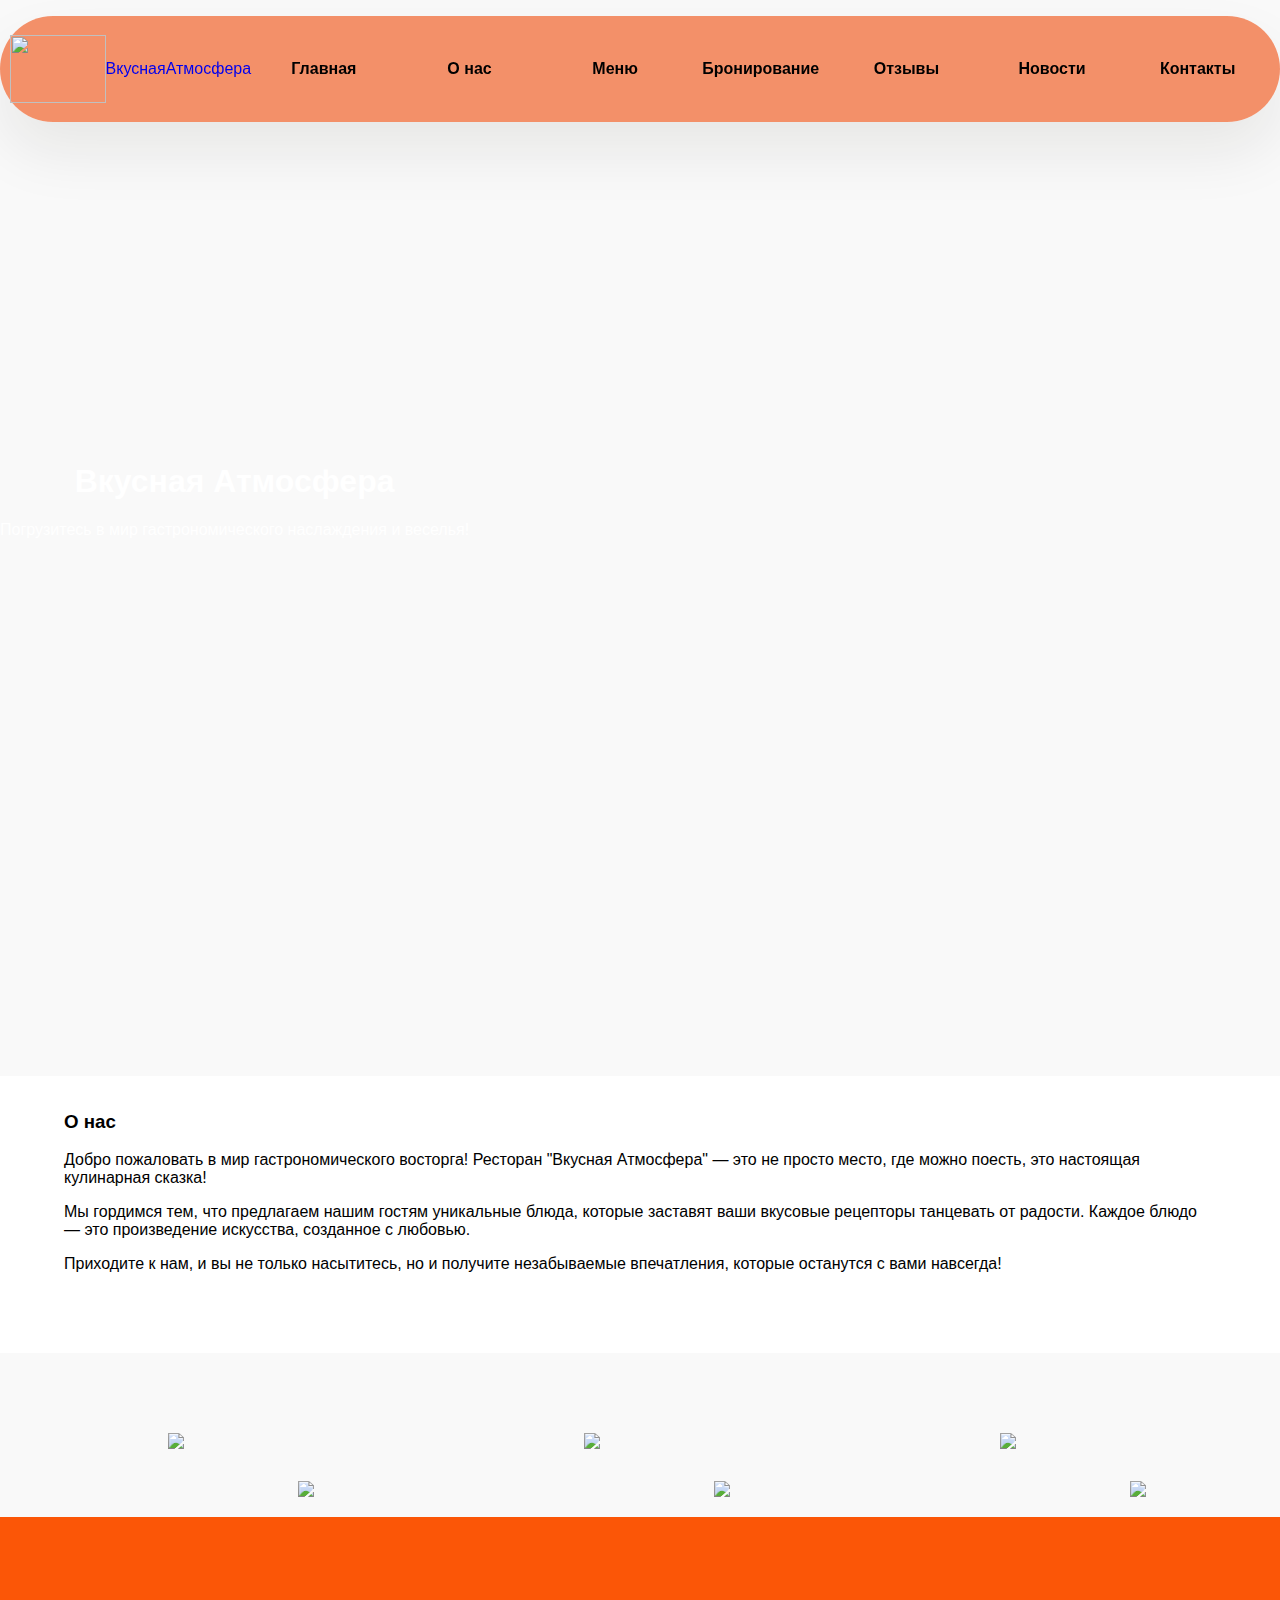
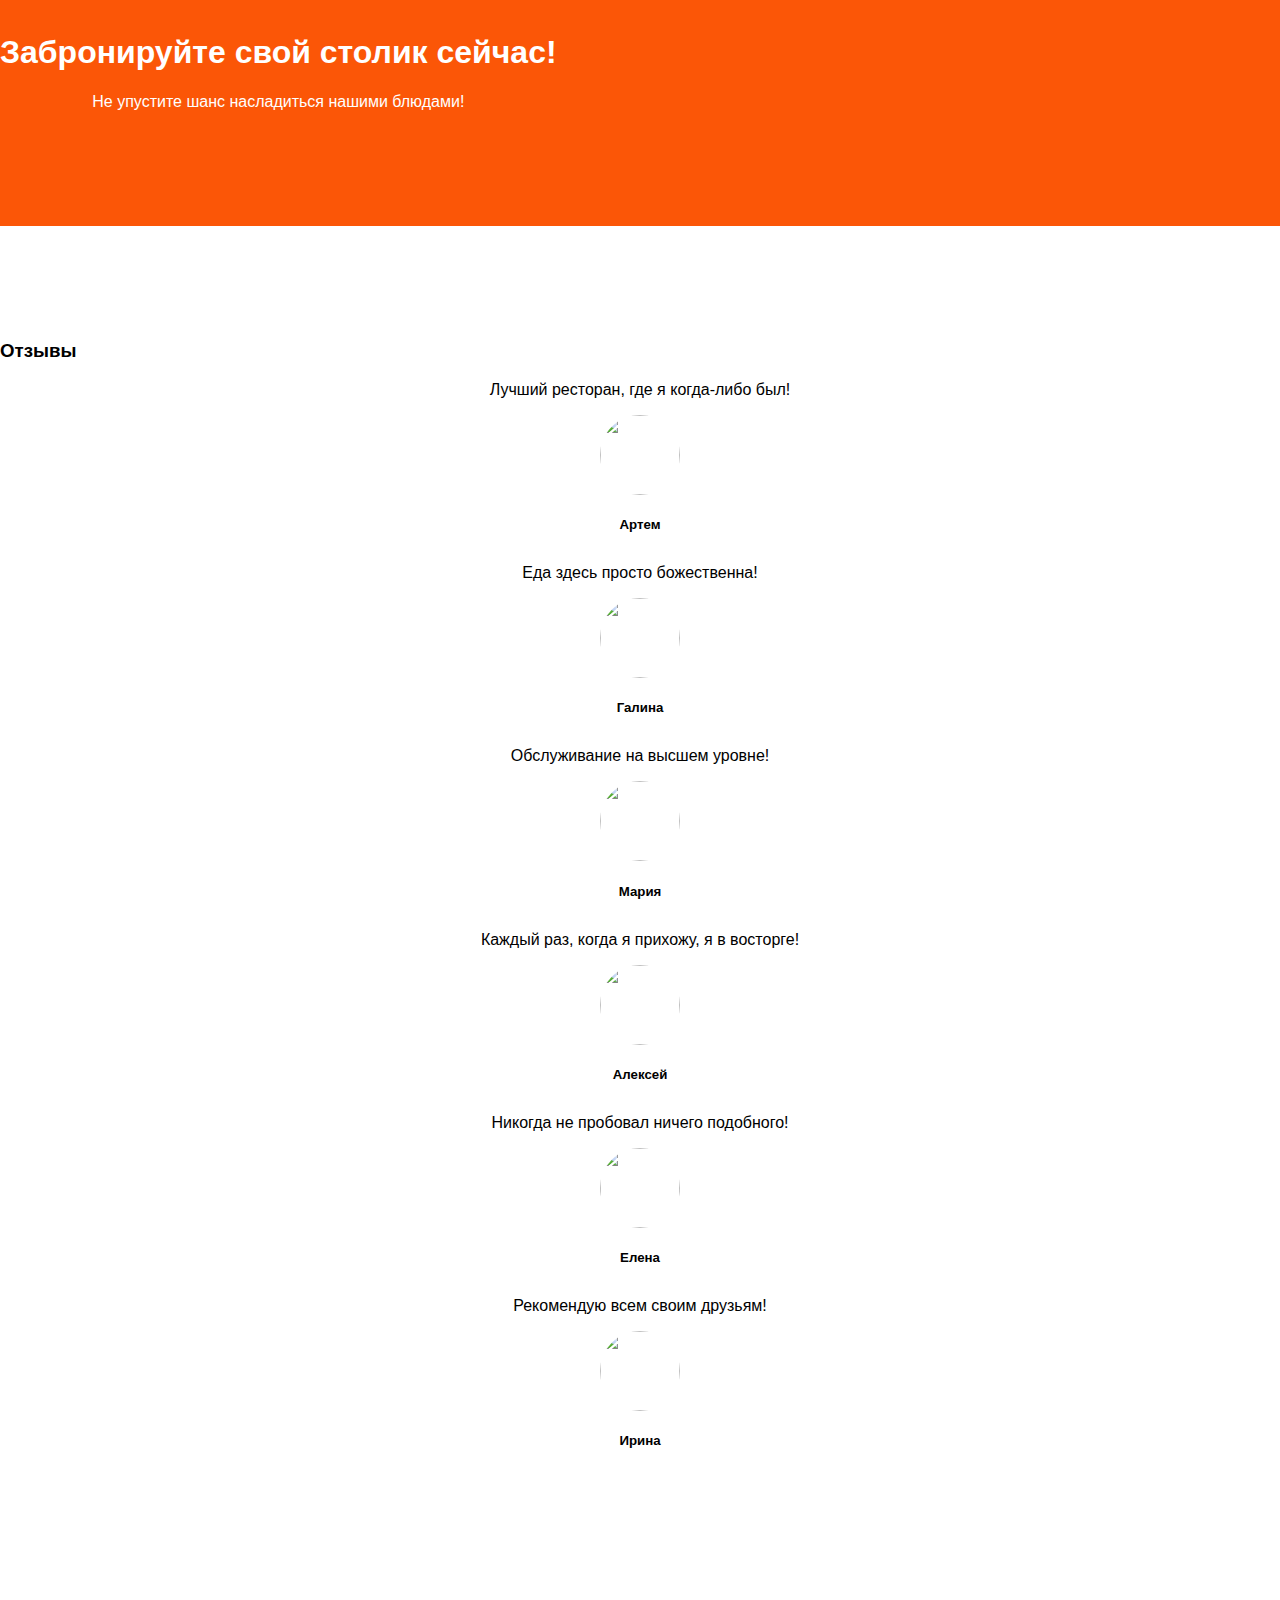
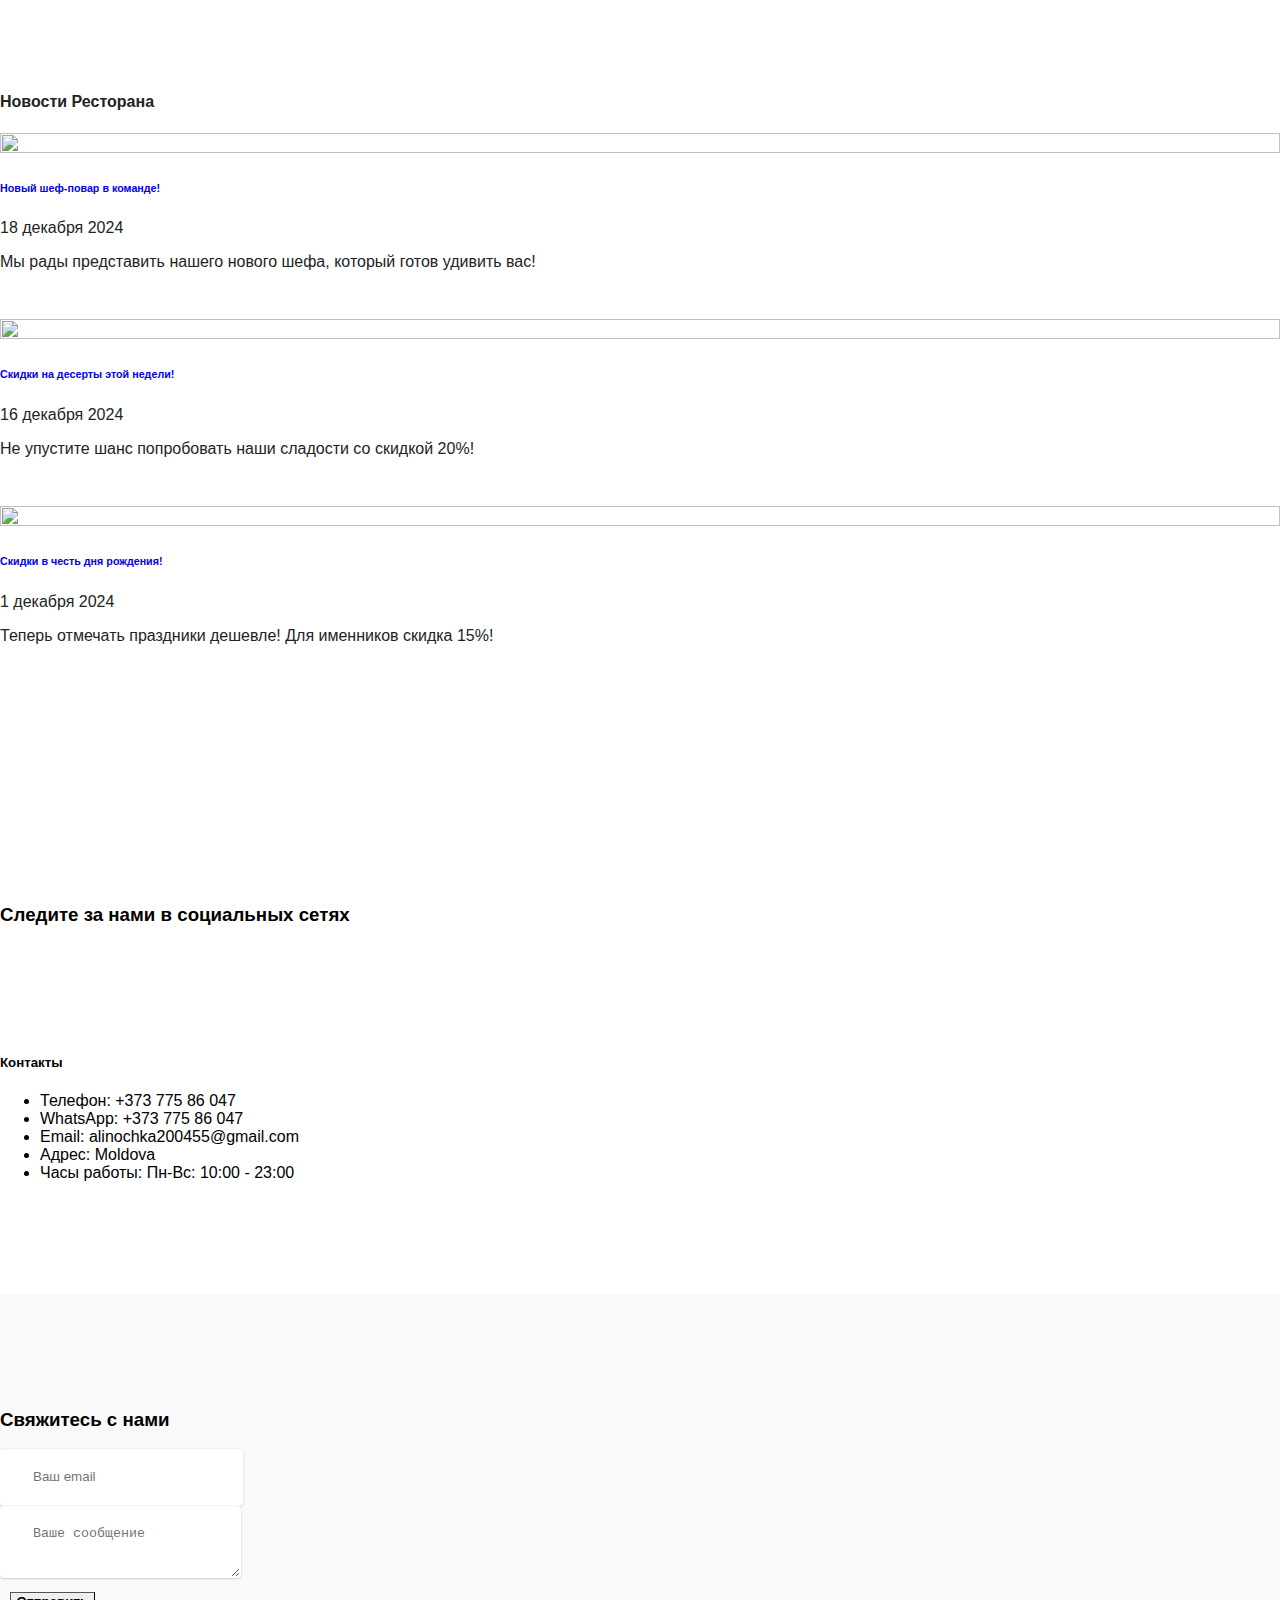
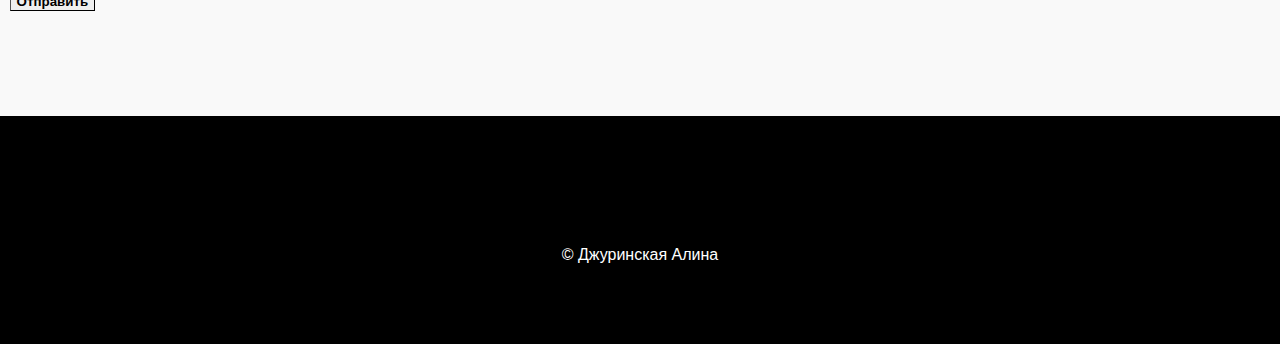
==== commit 86d6e3ea: "Add files via upload" ====
--- a/index.html
+++ b/index.html
@@ -1,24 +1,16 @@
 <!DOCTYPE html>
 <html>
 <head>
-  <!-- Site made with Mobirise AI Website Builder v0.01, https://ai.mobirise.com -->
   <meta charset="UTF-8">
-  <meta http-equiv="X-UA-Compatible" content="IE=edge">
-  <meta name="generator" content="Mobirise AI v0.01, ai.mobirise.com">
-  <meta name="viewport" content="width=device-width, initial-scale=1, minimum-scale=1">
-  <link rel="shortcut icon" href="https://ai.mobirise.com/assets/startm5/images/logo5.png?v=m3frcrn2" type="image/x-icon">
-  <meta name="description" content="DeliciousAmosphere предлагает уникальное меню, возможность бронирования столиков, контактную информацию и фотогалерею, чтобы погрузить вас в атмосферу кулинарного наслаждения.">
-
-  <title>Delicious Atmosphere</title>
-  <link rel="stylesheet" href="https://ai.mobirise.com/assets/startm5/web/assets/mobirise-icons2/mobirise2.css?v=m3frcrn2">
-  <link rel="stylesheet" href="https://ai.mobirise.com/assets/startm5/parallax/jarallax.css?v=m3frcrn2">
-  <link rel="stylesheet" href="https://ai.mobirise.com/assets/startm5/bootstrap/css/bootstrap.min.css?v=m3frcrn2">
+  <meta name="viewport" content="width=device-width, initial-scale=1.0">
+  <title>Вкусная Атмосфера</title>
+
+
   <link rel="stylesheet" href="https://ai.mobirise.com/assets/startm5/bootstrap/css/bootstrap-grid.min.css?v=m3frcrn2">
   <link rel="stylesheet" href="https://ai.mobirise.com/assets/startm5/bootstrap/css/bootstrap-reboot.min.css?v=m3frcrn2">
-  <link rel="stylesheet" href="https://ai.mobirise.com/assets/startm5/dropdown/css/style.css?v=m3frcrn2">
-  <link rel="stylesheet" href="https://ai.mobirise.com/assets/startm5/socicon/css/styles.css?v=m3frcrn2">
-  <link rel="stylesheet" href="https://ai.mobirise.com/assets/startm5/animatecss/animate.css?v=m3frcrn2">
-  <link rel="stylesheet" href="https://ai.mobirise.com/assets/startm5/theme/css/style.css?v=m3frcrn2">
+
+
+<!-- Шрифты-->
   <link rel="preload" href="https://fonts.googleapis.com/css2?family=Inter+Tight:wght@400;700&display=swap" as="style" onload="this.onload=null;this.rel='stylesheet'">
   <noscript><link rel="stylesheet" href="https://fonts.googleapis.com/css2?family=Inter+Tight:wght@400;700&display=swap"></noscript>
   <link rel="preload" href="https://fonts.googleapis.com/css2?family=Roboto+Flex:wght@400;700&display=swap" as="style" onload="this.onload=null;this.rel='stylesheet'">
@@ -37,670 +29,53 @@
   <link rel="preload" href="https://fonts.googleapis.com/css2?family=Golos+Text:wght@400;700&display=swap" as="style" onload="this.onload=null;this.rel='stylesheet'">
   <noscript><link rel="stylesheet" href="https://fonts.googleapis.com/css2?family=Golos+Text:wght@400;700&display=swap"></noscript>
   
-  
-
-  <style>:root{--background: #FFEEE6; --background-dark: #50250E; --dominant-color: #FB5607; --dominant-dark-color: #613029; --dominant-darken-color: #C01C00; --dominant-light-color: #D5C0B1; --dominant-lighten-color: #FF893F; --primary-color: #FFBE0B; --primary-dark-color: #522612; --primary-darken-color: #C78E00; --primary-light-color: #E5E0C8; --primary-lighten-color: #FFF051; --secondary-color: #8338EC; --secondary-dark-color: #3F3762; --secondary-darken-color: #4A00B8; --secondary-light-color: #E2D1E3; --secondary-lighten-color: #B969FF; --success-color: #22B571; --success-dark-color: #1F421F; --success-darken-color: #008445; --success-light-color: #D1E9DA; --success-lighten-color: #63E8A0; --danger-color: #B7202E; --danger-dark-color: #5C2C25; --danger-darken-color: #800006; --danger-light-color: #DEC2C0; --danger-lighten-color: #EF5857; --warning-color: #D7A100; --warning-dark-color: #51270C; --warning-darken-color: #A17300; --warning-light-color: #E8E2CA; --warning-lighten-color: #FFD247; --info-color: #0BACCC; --info-dark-color: #043E5A; --info-darken-color: #007C9B; --info-light-color: #CEEDED; --info-lighten-color: #61DEFF; --background-text: #000000; --background-dark-text: #FFFFFF; --dominant-text: #FFFFFF; --dominant-dark-text: #FFFFFF; --dominant-darken-text: #FFFFFF; --dominant-light-text: #000000; --dominant-lighten-text: #000000; --primary-text: #000000; --primary-dark-text: #FFFFFF; --primary-darken-text: #000000; --primary-light-text: #000000; --primary-lighten-text: #000000; --secondary-text: #FFFFFF; --secondary-dark-text: #FFFFFF; --secondary-darken-text: #FFFFFF; --secondary-light-text: #000000; --secondary-lighten-text: #000000; --success-text: #FFFFFF; --success-dark-text: #FFFFFF; --success-darken-text: #FFFFFF; --success-light-text: #000000; --success-lighten-text: #000000; --danger-text: #FFFFFF; --danger-dark-text: #FFFFFF; --danger-darken-text: #FFFFFF; --danger-light-text: #000000; --danger-lighten-text: #FFFFFF; --warning-text: #000000; --warning-dark-text: #FFFFFF; --warning-darken-text: #FFFFFF; --warning-light-text: #000000; --warning-lighten-text: #000000; --info-text: #FFFFFF; --info-dark-text: #FFFFFF; --info-darken-text: #FFFFFF; --info-light-text: #000000; --info-lighten-text: #000000;  --display1-font: 'Golos Text', sans-serif; --display2-font: 'Golos Text', sans-serif; --display4-font: 'Golos Text', sans-serif; --display5-font: 'Golos Text', sans-serif; --display7-font: 'Golos Text', sans-serif;}</style>
+  <link rel="stylesheet" href="styles.css">
+
 </head>
 <body>
-
-
-    <style>
-.cid-uxk8jD0frN  {
-  z-index: 1000;
-  width: 100%;
-  position: relative;
-}
-.cid-uxk8jD0frN  .dropdown-item:before {
-  font-family: Moririse2 !important;
-  content: "\e966";
-  display: inline-block;
-  width: 0;
-  position: absolute;
-  left: 1rem;
-  top: 0.5rem;
-  margin-right: 0.5rem;
-  line-height: 1;
-  font-size: inherit;
-  vertical-align: middle;
-  text-align: center;
-  overflow: hidden;
-  transform: scale(0, 1);
-  transition: all 0.25s ease-in-out;
-}
-@media (max-width: 767px) {
-  .cid-uxk8jD0frN  .navbar-toggler {
-    transform: scale(0.8);
-  }
-}
-.cid-uxk8jD0frN  .navbar-brand {
-  flex-shrink: 0;
-  align-items: center;
-  margin-right: 0;
-  padding: 10px 0;
-  transition: all 0.3s;
-  word-break: break-word;
-  z-index: 1;
-}
-.cid-uxk8jD0frN  .navbar-brand img {
-  max-width: 100%;
-  max-height: 100%;
-}
-.cid-uxk8jD0frN  .navbar-brand .navbar-caption {
-  line-height: inherit !important;
-}
-.cid-uxk8jD0frN  .navbar-brand .navbar-logo a {
-  outline: none;
-}
-.cid-uxk8jD0frN  .navbar-nav {
-  margin: auto;
-  margin-left: 0;
-  margin-left: auto;
-}
-.cid-uxk8jD0frN  .navbar-nav .nav-item {
-  padding: 0 !important;
-  transition: 0.3s all !important;
-}
-.cid-uxk8jD0frN  .navbar-nav .nav-item .nav-link {
-  padding: 16px !important;
-  margin: 0 !important;
-  border-radius: 1rem !important;
-  transition: 0.3s all !important;
-}
-.cid-uxk8jD0frN  .navbar-nav .nav-item .nav-link:hover {
-  background-color: rgba(27, 31, 10, 0.06);
-}
-.cid-uxk8jD0frN  .navbar-nav .open .nav-link::after {
-  transform: rotate(180deg);
-}
-@media (min-width: 992px) {
-  .cid-uxk8jD0frN  .navbar-nav .open .nav-link::before {
-    content: "";
-    width: 100%;
-    height: 20px;
-    top: 100%;
-    background: transparent;
-    position: absolute;
-  }
-}
-.cid-uxk8jD0frN  .navbar-nav .dropdown-item {
-  padding: 12px !important;
-  border-radius: 0.5rem !important;
-  margin: 0 8px !important;
-  transition: 0.3s all !important;
-}
-.cid-uxk8jD0frN  .navbar-nav .dropdown-item:hover {
-  background-color: rgba(27, 31, 10, 0.06);
-}
-@media (min-width: 992px) {
-  .cid-uxk8jD0frN  .navbar-nav {
-    padding-left: 1.5rem;
-  }
-}
-.cid-uxk8jD0frN  .nav-link {
-  width: fit-content;
-  position: relative;
-}
-.cid-uxk8jD0frN  .navbar-logo {
-  margin: 0 !important;
-}
-@media (max-width: 767px) {
-  .cid-uxk8jD0frN  .navbar-logo {
-    padding-left: 0;
-  }
-}
-.cid-uxk8jD0frN  .navbar-caption {
-  padding-left: 1rem;
-  padding-right: 0.5rem;
-}
-@media (max-width: 767px) {
-  .cid-uxk8jD0frN  .nav-dropdown {
-    padding-bottom: 0.5rem;
-  }
-}
-.cid-uxk8jD0frN  .nav-dropdown .link.dropdown-toggle::after {
-  margin-left: 0.5rem;
-  margin-top: 0.2rem;
-  transition: 0.3s all;
-}
-.cid-uxk8jD0frN  .container {
-  display: flex;
-  height: 90px;
-  padding: 0.5rem 0.6rem;
-  flex-wrap: nowrap;
-  background: rgba(255, 255, 255, 0.8) !important;
-  left: 0;
-  right: 0;
-  -webkit-box-pack: justify;
-  -ms-flex-pack: justify;
-  justify-content: flex-end;
-  -webkit-box-align: center;
-  -webkit-align-items: center;
-  -ms-flex-align: center;
-  align-items: center;
-  border-radius: 100vw;
-  margin-top: 1rem;
-  background-color: #ffffff;
-  box-shadow: 0 30px 60px 0 rgba(27, 31, 10, 0.08);
-}
-@media (max-width: 992px) {
-  .cid-uxk8jD0frN  .container {
-    padding-right: 2rem;
-  }
-}
-@media (max-width: 767px) {
-  .cid-uxk8jD0frN  .container {
-    width: 95%;
-    height: 56px !important;
-    padding-right: 1rem;
-    margin-top: 0rem;
-  }
-}
-.cid-uxk8jD0frN  .iconfont-wrapper {
-  color: #000000 !important;
-  font-size: 1.5rem;
-  padding-right: 0.5rem;
-}
-.cid-uxk8jD0frN  .dropdown-menu {
-  flex-wrap: wrap;
-  flex-direction: column;
-  max-width: 100%;
-  padding: 12px 4px !important;
-  border-radius: 1.5rem;
-  transition: 0.3s all !important;
-  min-width: auto;
-  background: #ffffff;
-  background: rgba(255, 255, 255, 0.8) !important;
-}
-.cid-uxk8jD0frN  .nav-item:focus,
-.cid-uxk8jD0frN  .nav-link:focus {
-  outline: none;
-}
-.cid-uxk8jD0frN  .dropdown .dropdown-menu .dropdown-item {
-  width: auto;
-  transition: all 0.25s ease-in-out;
-}
-.cid-uxk8jD0frN  .dropdown .dropdown-menu .dropdown-item::after {
-  right: 0.5rem;
-}
-.cid-uxk8jD0frN  .dropdown .dropdown-menu .dropdown-item .mbr-iconfont {
-  margin-right: 0.5rem;
-  vertical-align: sub;
-}
-.cid-uxk8jD0frN  .dropdown .dropdown-menu .dropdown-item .mbr-iconfont:before {
-  display: inline-block;
-  transform: scale(1, 1);
-  transition: all 0.25s ease-in-out;
-}
-.cid-uxk8jD0frN  .collapsed .dropdown-menu .dropdown-item:before {
-  display: none;
-}
-.cid-uxk8jD0frN  .collapsed .dropdown .dropdown-menu .dropdown-item {
-  padding: 0.235em 1.5em 0.235em 1.5em !important;
-  transition: none;
-  margin: 0 !important;
-}
-.cid-uxk8jD0frN  .navbar {
-  min-height: 90px;
-  transition: all 0.3s;
-  border-bottom: 1px solid transparent;
-  background: transparent !important;
-  padding: 0 !important;
-  border: none !important;
-  box-shadow: none !important;
-  border-radius: 0 !important;
-}
-.cid-uxk8jD0frN  .navbar.opened {
-  transition: all 0.3s;
-}
-.cid-uxk8jD0frN  .navbar .dropdown-item {
-  padding: 0.5rem 1.8rem;
-}
-.cid-uxk8jD0frN  .navbar .navbar-logo img {
-  min-width: 6rem;
-  object-fit: cover;
-}
-.cid-uxk8jD0frN  .navbar .navbar-collapse {
-  z-index: 1;
-  justify-content: flex-end;
-}
-.cid-uxk8jD0frN  .navbar.collapsed {
-  justify-content: center;
-}
-.cid-uxk8jD0frN  .navbar.collapsed .nav-item .nav-link::before {
-  display: none;
-}
-.cid-uxk8jD0frN  .navbar.collapsed.opened .dropdown-menu {
-  top: 0;
-}
-@media (min-width: 992px) {
-  .cid-uxk8jD0frN  .navbar.collapsed.opened:not(.navbar-short) .navbar-collapse {
-    max-height: calc(98.5vh - 3rem);
-  }
-}
-.cid-uxk8jD0frN  .navbar.collapsed .dropdown-menu .dropdown-submenu {
-  left: 0 !important;
-}
-.cid-uxk8jD0frN  .navbar.collapsed .dropdown-menu .dropdown-item:after {
-  right: auto;
-}
-.cid-uxk8jD0frN  .navbar.collapsed .dropdown-menu .dropdown-toggle[data-toggle="dropdown-submenu"]:after {
-  margin-left: 0.5rem;
-  margin-top: 0.2rem;
-  border-top: 0.35em solid;
-  border-right: 0.35em solid transparent;
-  border-left: 0.35em solid transparent;
-  border-bottom: 0;
-  top: 41%;
-}
-.cid-uxk8jD0frN  .navbar.collapsed ul.navbar-nav li {
-  margin: auto;
-}
-.cid-uxk8jD0frN  .navbar.collapsed .dropdown-menu .dropdown-item {
-  padding: 0.25rem 1.5rem;
-  text-align: center;
-}
-.cid-uxk8jD0frN  .navbar.collapsed .icons-menu {
-  padding-left: 0;
-  padding-right: 0;
-  padding-top: 0.5rem;
-  padding-bottom: 0.5rem;
-}
-@media (max-width: 767px) {
-  .cid-uxk8jD0frN  .navbar {
-    min-height: 72px;
-  }
-  .cid-uxk8jD0frN  .navbar .navbar-logo img {
-    height: 2.5rem !important;
-    min-width: 2.5rem !important;
-  }
-}
-@media (max-width: 991px) {
-  .cid-uxk8jD0frN  .navbar .nav-item .nav-link::before {
-    display: none;
-  }
-  .cid-uxk8jD0frN  .navbar.opened .dropdown-menu {
-    top: 0;
-  }
-  .cid-uxk8jD0frN  .navbar .dropdown-menu .dropdown-submenu {
-    left: 0 !important;
-  }
-  .cid-uxk8jD0frN  .navbar .dropdown-menu .dropdown-item:after {
-    right: auto;
-  }
-  .cid-uxk8jD0frN  .navbar .dropdown-menu .dropdown-toggle[data-toggle="dropdown-submenu"]:after {
-    margin-left: 0.5rem;
-    margin-top: 0.2rem;
-    border-top: 0.35em solid;
-    border-right: 0.35em solid transparent;
-    border-left: 0.35em solid transparent;
-    border-bottom: 0;
-    top: 40%;
-  }
-  .cid-uxk8jD0frN  .navbar .dropdown-menu .dropdown-item {
-    padding: 0.25rem 1.5rem !important;
-    text-align: center;
-  }
-  .cid-uxk8jD0frN  .navbar .navbar-brand {
-    flex-shrink: initial;
-    flex-basis: auto;
-    word-break: break-word;
-    padding-right: 10px;
-  }
-  .cid-uxk8jD0frN  .navbar .navbar-toggler {
-    flex-basis: auto;
-  }
-  .cid-uxk8jD0frN  .navbar .icons-menu {
-    padding-left: 0;
-    padding-top: 0.5rem;
-    padding-bottom: 0.5rem;
-  }
-}
-.cid-uxk8jD0frN  .navbar.navbar-short .navbar-logo img {
-  height: 2rem;
-}
-.cid-uxk8jD0frN  .dropdown-item.active,
-.cid-uxk8jD0frN  .dropdown-item:active {
-  background-color: transparent;
-}
-.cid-uxk8jD0frN  .navbar-expand-lg .navbar-nav .nav-link {
-  padding: 0;
-}
-.cid-uxk8jD0frN  .nav-dropdown .link.dropdown-toggle {
-  margin-right: 1.667em;
-}
-.cid-uxk8jD0frN  .nav-dropdown .link.dropdown-toggle[aria-expanded="true"] {
-  margin-right: 0;
-  padding: 0.667em 1.667em;
-}
-.cid-uxk8jD0frN  .navbar.navbar-expand-lg .dropdown .dropdown-menu {
-  background: #ffffff;
-}
-.cid-uxk8jD0frN  .navbar.navbar-expand-lg .dropdown .dropdown-menu .dropdown-submenu {
-  margin: 0;
-  left: 105%;
-  transform: none;
-  top: -12px;
-}
-.cid-uxk8jD0frN  .navbar .dropdown.open > .dropdown-menu {
-  display: flex;
-}
-.cid-uxk8jD0frN  ul.navbar-nav {
-  flex-wrap: wrap;
-}
-.cid-uxk8jD0frN  .navbar-buttons {
-  text-align: center;
-  min-width: 140px;
-}
-@media (max-width: 992px) {
-  .cid-uxk8jD0frN  .navbar-buttons {
-    text-align: left;
-  }
-}
-.cid-uxk8jD0frN  button.navbar-toggler {
-  outline: none;
-  width: 31px;
-  height: 20px;
-  cursor: pointer;
-  transition: all 0.2s;
-  position: relative;
-  align-self: center;
-}
-.cid-uxk8jD0frN  button.navbar-toggler .hamburger span {
-  position: absolute;
-  right: 0;
-  width: 30px;
-  height: 2px;
-  border-right: 5px;
-  background-color: #000000;
-}
-.cid-uxk8jD0frN  button.navbar-toggler .hamburger span:nth-child(1) {
-  top: 0;
-  transition: all 0.2s;
-}
-.cid-uxk8jD0frN  button.navbar-toggler .hamburger span:nth-child(2) {
-  top: 8px;
-  transition: all 0.15s;
-}
-.cid-uxk8jD0frN  button.navbar-toggler .hamburger span:nth-child(3) {
-  top: 8px;
-  transition: all 0.15s;
-}
-.cid-uxk8jD0frN  button.navbar-toggler .hamburger span:nth-child(4) {
-  top: 16px;
-  transition: all 0.2s;
-}
-.cid-uxk8jD0frN  nav.opened .hamburger span:nth-child(1) {
-  top: 8px;
-  width: 0;
-  opacity: 0;
-  right: 50%;
-  transition: all 0.2s;
-}
-.cid-uxk8jD0frN  nav.opened .hamburger span:nth-child(2) {
-  transform: rotate(45deg);
-  transition: all 0.25s;
-}
-.cid-uxk8jD0frN  nav.opened .hamburger span:nth-child(3) {
-  transform: rotate(-45deg);
-  transition: all 0.25s;
-}
-.cid-uxk8jD0frN  nav.opened .hamburger span:nth-child(4) {
-  top: 8px;
-  width: 0;
-  opacity: 0;
-  right: 50%;
-  transition: all 0.2s;
-}
-.cid-uxk8jD0frN  .navbar-dropdown {
-  padding: 0 1rem;
-}
-.cid-uxk8jD0frN  a.nav-link {
-  display: flex;
-  align-items: center;
-  justify-content: center;
-}
-.cid-uxk8jD0frN  .icons-menu {
-  flex-wrap: nowrap;
-  display: flex;
-  justify-content: center;
-  padding-left: 1rem;
-  padding-right: 1rem;
-  padding-top: 0.3rem;
-  text-align: center;
-}
-@media (max-width: 992px) {
-  .cid-uxk8jD0frN  .icons-menu {
-    justify-content: flex-start;
-    margin-bottom: 0.5rem;
-  }
-}
-@media screen and (-ms-high-contrast: active), (-ms-high-contrast: none) {
-  .cid-uxk8jD0frN  .navbar {
-    height: 70px;
-  }
-  .cid-uxk8jD0frN  .navbar.opened {
-    height: auto;
-  }
-  .cid-uxk8jD0frN  .nav-item .nav-link:hover::before {
-    width: 175%;
-    max-width: calc(100% + 2rem);
-    left: -1rem;
-  }
-}
-.cid-uxk8jD0frN  .navbar .dropdown > .dropdown-menu {
-  display: none;
-  width: max-content;
-  max-width: 500px !important;
-  transform: translateX(-50%);
-  top: calc(100% + 20px);
-  left: 50%;
-}
-.cid-uxk8jD0frN  .navbar .dropdown > .dropdown-menu .dropdown-item {
-  line-height: 1 !important;
-}
-.cid-uxk8jD0frN  .navbar .dropdown > .dropdown-menu .dropdown .dropdown-item {
-  align-items: center;
-  display: flex;
-  height: max-content !important;
-  min-height: max-content !important;
-}
-.cid-uxk8jD0frN  .navbar .dropdown > .dropdown-menu .dropdown .dropdown-item::after {
-  display: inline-block;
-  position: static;
-  margin-left: 0.5rem;
-  margin-top: 0;
-  margin-right: 0;
-  margin-bottom: 0;
-  transition: 0.3s all;
-  transform: rotate(-90deg);
-}
-.cid-uxk8jD0frN  .navbar .dropdown > .dropdown-menu .dropdown.open .dropdown-item::after {
-  transform: rotate(0deg);
-}
-.cid-uxk8jD0frN  .mbr-section-btn {
-  margin: -0.6rem -0.6rem;
-}
-.cid-uxk8jD0frN  .navbar-toggler {
-  margin-left: 12px;
-  margin-right: 8px;
-  order: 1000;
-}
-@media (max-width: 991px) {
-  .cid-uxk8jD0frN  .navbar-brand {
-    margin-right: auto;
-  }
-  .cid-uxk8jD0frN  .navbar-collapse {
-    z-index: -1 !important;
-    position: absolute;
-    top: 110%;
-    left: 0;
-    width: 100%;
-    padding: 1rem;
-    border-radius: 1.5rem;
-    background: #ffffff;
-    opacity: 1;
-    border-color: rgba(255, 255, 255, 0.8) !important;
-    background: rgba(255, 255, 255, 0.8) !important;
-    backdrop-filter: blur(8px);
-  }
-  .cid-uxk8jD0frN  .navbar-nav .nav-item .nav-link::after {
-    margin-left: 10px;
-  }
-  .cid-uxk8jD0frN  .navbar-nav .dropdown-item:hover {
-    background-color: rgba(27, 31, 10, 0.06);
-  }
-  .cid-uxk8jD0frN  .navbar .dropdown > .dropdown-menu {
-    max-width: 100% !important;
-    transform: translateX(0);
-    top: 10px;
-    left: 0;
-    padding: 8px !important;
-    border-radius: 1rem;
-    background-color: rgba(27, 31, 10, 0.04) !important;
-  }
-  .cid-uxk8jD0frN  .navbar .dropdown > .dropdown-menu .dropdown-item {
-    padding: 8px !important;
-    line-height: 1 !important;
-    margin-bottom: 4px !important;
-  }
-  .cid-uxk8jD0frN  .navbar .dropdown > .dropdown-menu .dropdown .dropdown-item {
-    align-items: center;
-    display: flex;
-    height: max-content !important;
-    min-height: max-content !important;
-  }
-  .cid-uxk8jD0frN  .navbar .dropdown > .dropdown-menu .dropdown .dropdown-item::after {
-    display: inline-block;
-    position: static;
-    margin-left: 0.5rem;
-    margin-top: 0;
-    margin-right: 0;
-    margin-bottom: 0;
-    transition: 0.3s all;
-    transform: rotate(0deg);
-  }
-  .cid-uxk8jD0frN  .navbar .dropdown > .dropdown-menu .dropdown.open .dropdown-item::after {
-    transform: rotate(180deg);
-  }
-  .cid-uxk8jD0frN  .navbar .dropdown > .dropdown-menu .dropdown-submenu {
-    position: static;
-    width: 100%;
-    max-width: 100% !important;
-    transform: translateX(0) !important;
-    top: 0;
-    left: 0;
-    padding: 8px !important;
-    border-radius: 1rem;
-    background-color: rgba(27, 31, 10, 0.04) !important;
-  }
-  .cid-uxk8jD0frN  .navbar .dropdown.open > .dropdown-menu {
-    display: flex !important;
-    flex-direction: column;
-    align-items: flex-start;
-  }
-}
-@media (max-width: 575px) {
-  .cid-uxk8jD0frN  .navbar-collapse {
-    padding: 1rem;
-  }
-}
-</style>
-
-<section class="menu menu2 cid-uxk8jD0frN" once="menu" id="menu-5-uxk8jD0frN">
-  <nav class="navbar navbar-dropdown navbar-fixed-top navbar-expand-lg">
-    <div class="container">
-      <div class="navbar-brand">
-        <span class="navbar-logo">
-					<a href="https://mobiri.se">
-						<img src="https://proxy.electricblaze.com/?u&#x3D;https%3A%2F%2Fimages.unsplash.com%2Fphoto-1533777857889-4be7c70b33f7%3Fixid%3DM3w0Mzc5fDB8MXxzZWFyY2h8N3x8cmVzdGF1cmFudHxlbnwwfDB8fHwxNzM0NDM5MDgxfDA%26ixlib%3Drb-4.0.3%26auto%3Dformat%26fit%3Dcrop%26w%3D1200%26q%3D80&amp;e&#x3D;1734601760&amp;s&#x3D;aiyW7kBHfLfHBFm13A1g6ucvK2EII4je-M98-M0TdV0" style="height: 4.3rem;">
-					</a>
-				</span>
-				<span class="navbar-caption-wrap">
-          <a class="navbar-caption text-black display-4" href="https://mobiri.se">DeliciousAmosphere</a>
-        </span>
-      </div>
-      <button class="navbar-toggler" type="button" data-toggle="collapse"
-        data-bs-toggle="collapse" data-target="#navbarSupportedContent"
-        data-bs-target="#navbarSupportedContent"
-        aria-controls="navbarNavAltMarkup" aria-expanded="false"
-        aria-label="Toggle navigation">
-        <div class="hamburger">
-          <span></span>
-          <span></span>
-          <span></span>
-          <span></span>
-        </div>
-      </button>
-      <div class="collapse navbar-collapse" id="navbarSupportedContent">
-        <ul class="navbar-nav nav-dropdown" data-app-modern-menu="true">
-          <li class="nav-item">
-            <a class="nav-link link text-black display-4" href="#">Меню</a>
-          </li>
-          <li class="nav-item">
-            <a class="nav-link link text-black display-4" href="#"
-              aria-expanded="false">Бронирование</a>
-          </li>
-          <li class="nav-item">
-            <a class="nav-link link text-black display-4" href="#">Контакты</a>
+  
+  <section class="menu cid-uxk8jD0frN">
+    <nav class="navbar navbar-dropdown navbar-fixed-top navbar-expand-lg">
+      <div class="container">
+        <div class="navbar-brand">
+          <span class="navbar-logo">
+            <img src="images/logo.png" style="height: 4.3rem;">
+          </span>
+          <span class="navbar-caption-wrap">
+            <a class="navbar-caption text-black display-4" href="#">ВкуснаяАтмосфера</a>
+          </span>
+        </div>
+        <ul class="header-menu">
+          <li class="header-menu-item mbr-fonts-style display-5">
+            <a href="#hero-17-uxk8jD0QWW" class="text-white">Главная</a>
+          </li>
+          <li class="header-menu-item mbr-fonts-style display-5">
+            <a href="#about-us-8-uxk8jD4WqK" class="text-white display-5">О нас</a>
+          </li>
+          <li class="header-menu-item mbr-fonts-style display-5">
+            <a href="#gallery-12-uxk8jD0e3m" class="text-white">Меню</a>
+          </li>
+          <li class="header-menu-item mbr-fonts-style display-5">
+            <a href="#call-to-action-2-uxk8jD0bny" class="text-white">Бронирование</a>
+          </li>
+          <li class="header-menu-item mbr-fonts-style display-5">
+            <a href="#testimonials-5-uxk8jD1vuS" class="text-white">Отзывы</a>
+          </li>
+          <li class="header-menu-item mbr-fonts-style display-5">
+            <a href="#news-1-uxk8jD4yUg" class="text-white">Новости</a>
+          </li>
+          <li class="header-menu-item mbr-fonts-style display-5">
+            <a href="#follow-us-2-uxk8jD5ibE" class="text-white">Контакты</a>
           </li>
         </ul>
-        <div class="navbar-buttons mbr-section-btn">
-          <a class="btn btn-primary display-4" href="https://mobiri.se">Забронировать столик</a>
-        </div>
-      </div>
-    </div>
-  </nav>
-</section>
-
-    <style>
-  .cid-uxk8jD0QWW {
-    display: flex;
-    background-image: url("https://proxy.electricblaze.com/?u=https%3A%2F%2Fimages.unsplash.com%2Fphoto-1497644083578-611b798c60f3%3Fixid%3DM3w0Mzc5fDB8MXxzZWFyY2h8Mnx8cmVzdGF1cmFudHxlbnwwfDB8fHwxNzM0NDM5MDgxfDA%26ixlib%3Drb-4.0.3%26auto%3Dformat%26fit%3Dcrop%26w%3D1200%26q%3D80&e=1734601760&s=H-pMiRgYa93v2s302i9JEBi54PT8KcA7R3CET3c_fc0");
-  }
-  .cid-uxk8jD0QWW .mbr-overlay {
-    background-color: #000000;
-    opacity: 0.5;
-  }
-  @media (min-width: 768px) {
-    .cid-uxk8jD0QWW {
-      align-items: flex-end;
-    }
-    .cid-uxk8jD0QWW .row {
-      justify-content: center;
-    }
-    .cid-uxk8jD0QWW .content-wrap {
-      padding: 1rem 3rem;
-    }
-  }
-  @media (max-width: 991px) and (min-width: 768px) {
-    .cid-uxk8jD0QWW .content-wrap {
-      min-width: 50%;
-    }
-  }
-  @media (max-width: 767px) {
-    .cid-uxk8jD0QWW {
-      -webkit-align-items: center;
-      align-items: flex-end;
-    }
-    .cid-uxk8jD0QWW .mbr-row {
-      -webkit-justify-content: center;
-      justify-content: center;
-    }
-    .cid-uxk8jD0QWW .content-wrap {
-      width: 100%;
-    }
-  }
-  .cid-uxk8jD0QWW .mbr-section-title,
-  .cid-uxk8jD0QWW .mbr-section-subtitle {
-    text-align: center;
-  }
-  .cid-uxk8jD0QWW .mbr-text,
-  .cid-uxk8jD0QWW .mbr-section-btn {
-    text-align: center;
-  }
-</style>
-<section class="header16 cid-uxk8jD0QWW mbr-fullscreen mbr-parallax-background" id="hero-17-uxk8jD0QWW">
-  <div class="mbr-overlay" style="opacity: 0.3; background-color: rgb(0, 0, 0);"></div>
+      </div>
+    </nav>
+  </section>
+  
+
+<!-- Начало главной странички -->
+<section class=" cid-uxk8jD0QWW mbr-fullscreen mbr-parallax-background" id="hero-17-uxk8jD0QWW">
+  <div class="mbr-overlay" style="opacity: 0.2; background-color: rgb(0, 0, 0);"></div>
   <div class="container-fluid">
     <div class="row">
       <div class="content-wrap col-12 col-md-10">
@@ -708,336 +83,133 @@
           <strong>Вкусная Атмосфера</strong>
         </h1>
         <p class="mbr-fonts-style mbr-text mbr-white mb-4 display-7">Погрузитесь в мир гастрономического наслаждения и веселья!</p>
-        <div class="mbr-section-btn"><a class="btn btn-white-outline display-7" href="#">Узнать больше</a></div>
       </div>
     </div>
   </div>
 </section>
-    <style>
-    .cid-uxk8jD0bny {
-        display: flex;
-        padding-top: 6em;
-        padding-bottom: 5em;
-        background-color: var(--dominant-color, #393193);
-    }
-
-    .cid-uxk8jD0bny .mbr-fallback-image.disabled {
-        display: none;
-    }
-
-    .cid-uxk8jD0bny .mbr-fallback-image {
-        display: block;
-        background-size: cover;
-        background-position: center center;
-        width: 100%;
-        height: 100%;
-        position: absolute;
-        top: 0;
-    }
-
-    @media (min-width: 768px) {
-        .cid-uxk8jD0bny {
-            align-items: center;
-        }
-
-        .cid-uxk8jD0bny .row {
-            justify-content: center;
-        }
-    }
-
-    @media (max-width: 991px) and (min-width: 768px) {
-        .cid-uxk8jD0bny .content-wrap {
-            min-width: 50%;
-        }
-    }
-
-    @media (max-width: 767px) {
-        .cid-uxk8jD0bny {
-            -webkit-align-items: center;
-            align-items: center;
-        }
-
-        .cid-uxk8jD0bny .mbr-row {
-            -webkit-justify-content: center;
-            justify-content: center;
-        }
-
-        .cid-uxk8jD0bny .content-wrap {
-            width: 100%;
-            max-width: 800px;
-        }
-    }
-
-    .cid-uxk8jD0bny .mbr-section-title {
-        text-align: center;
-        color: var(--dominant-text, #ffffff);
-    }
-
-    .cid-uxk8jD0bny .mbr-text,
-    .cid-uxk8jD0bny .mbr-section-btn {
-        text-align: center;
-        color: var(--dominant-text, #ffffff);
-    }
-</style>
-<section class="header09 startm5 cid-uxk8jD0bny" id="call-to-action-2-uxk8jD0bny">
-    <div class="container-fluid">
-        <div class="row">
-            <div class="content-wrap col-12 col-md-6">
-                <h1 class="mbr-section-title mbr-fonts-style mbr-white mb-4 display-2">
-                    <strong>Забронируйте свой столик сейчас!</strong>
-                </h1>
-                <p class="mbr-fonts-style mbr-text mbr-white mb-4 display-7">
-                    Не упустите шанс насладиться нашими блюдами!
-                </p>
-                <div class="mbr-section-btn">
-                    <a class="btn btn-primary display-7" href="#">Забронировать</a>
-                </div>
-            </div>
-        </div>
-    </div>
-</section>
-    <style>
-.cid-uxk8jD0Jl0 {
-  padding-top: 5rem;
-  padding-bottom: 3rem;
-  background-color: #ffffff;
-}
-.cid-uxk8jD0Jl0 .mbr-fallback-image.disabled {
-  display: none;
-}
-.cid-uxk8jD0Jl0 .mbr-fallback-image {
-  display: block;
-  background-size: cover;
-  background-position: center center;
-  width: 100%;
-  height: 100%;
-  position: absolute;
-  top: 0;
-}
-.cid-uxk8jD0Jl0 .title .num {
-  width: 100%;
-  display: block;
-}
-.cid-uxk8jD0Jl0 .title .card-title {
-  z-index: 1;
-}
-.cid-uxk8jD0Jl0 .num {
-  color: var(--primary-color, #9fe870);
-  text-align: center;
-}
-.cid-uxk8jD0Jl0 .item-mb {
-  margin-bottom: 2rem;
-}
-@media (max-width: 767px) {
-  .cid-uxk8jD0Jl0 * {
-    text-align: center !important;
-  }
-  .cid-uxk8jD0Jl0 .content-column {
-    margin-bottom: 2rem;
-  }
-}
-.cid-uxk8jD0Jl0 .content-head {
-  max-width: 800px;
-}
-.cid-uxk8jD0Jl0 .card-text {
-  text-align: center;
-}
-.cid-uxk8jD0Jl0 .card-title,
-.cid-uxk8jD0Jl0 .card-img {
-   text-align: center;
-}
-</style>
-<section class="features023 cid-uxk8jD0Jl0" id="metrics-1-uxk8jD0Jl0">
-    <div class="container">
-        <div class="row content-row justify-content-center">
-            <div class="item features-without-image col-12 col-md-6 col-lg-4 item-mb">
-                <div class="item-wrapper">
-                    <div class="title mb-2 mb-md-3">
-                        <span class="num mbr-fonts-style display-1"><strong>100+</strong></span>
-                    </div>
-                    <h4 class="card-title mbr-fonts-style display-5">
-                        <strong>Счастливых клиентов</strong>
-                    </h4>
-                </div>
-            </div>
-            <div class="item features-without-image col-12 col-md-6 col-lg-4 item-mb">
-                <div class="item-wrapper">
-                    <div class="title mb-2 mb-md-3">
-                        <span class="num mbr-fonts-style display-1"><strong>50</strong></span>
-                    </div>
-                    <h4 class="card-title mbr-fonts-style display-5">
-                        <strong>Вкусных блюд</strong>
-                    </h4>
-                </div>
-            </div>
-            <div class="item features-without-image col-12 col-md-6 col-lg-4 item-mb">
-                <div class="item-wrapper">
-                    <div class="title mb-2 mb-md-3">
-                        <span class="num mbr-fonts-style display-1"><strong>10</strong></span>
-                    </div>
-                    <h4 class="card-title mbr-fonts-style display-5">
-                        <strong>Счастливых поваров</strong>
-                    </h4>
-                </div>
-            </div>
-        </div>
-    </div>
-</section>
-    <style>
-.cid-uxk8jD0e3m {
-  padding-top: 6rem;
-  padding-bottom: 6rem;
-  background-color: #ffffff;
-}
-.cid-uxk8jD0e3m .item:focus,
-.cid-uxk8jD0e3m span:focus {
-  outline: none;
-}
-.cid-uxk8jD0e3m .item {
-  cursor: pointer;
-}
-.cid-uxk8jD0e3m .grid-container {
-  grid-row-gap: 2rem;
-}
-@media (max-width: 767px) {
-  .cid-uxk8jD0e3m .grid-container {
-    grid-row-gap: 1rem;
-  }
-}
-.cid-uxk8jD0e3m .grid-container-1,
-.cid-uxk8jD0e3m .grid-container-2 {
-  gap: 0 2rem;
-}
-@media (max-width: 767px) {
-  .cid-uxk8jD0e3m .grid-container-1,
-  .cid-uxk8jD0e3m .grid-container-2 {
-    gap: 0 1rem;
-  }
-}
-.cid-uxk8jD0e3m .mbr-section-title {
-  color: #000000;
-}
-.cid-uxk8jD0e3m .mbr-text,
-.cid-uxk8jD0e3m .mbr-section-btn {
-  color: #000000;
-}
-.cid-uxk8jD0e3m .content-head {
-  max-width: 800px;
-}
-.cid-uxk8jD0e3m .container,
-.cid-uxk8jD0e3m .container-fluid {
-  overflow: hidden;
-}
-.cid-uxk8jD0e3m .grid-container {
-  display: grid;
-  transform: translate3d(-3rem, 0, 0);
-  width: 115vw;
-  grid-column-gap: 1rem;
-}
-.cid-uxk8jD0e3m .grid-item {
-  display: flex;
-  justify-content: center;
-  align-items: center;
-}
-.cid-uxk8jD0e3m .grid-item img {
-  min-width: 30vw;
-  max-width: 100%;
-  max-height: 100%;
-  object-fit: cover;
-}
-@media (max-width: 767px) {
-  .cid-uxk8jD0e3m .grid-item img {
-    min-width: 35vw;
-  }
-}
-.cid-uxk8jD0e3m .grid-container-1,
-.cid-uxk8jD0e3m .grid-container-2 {
-  display: grid;
-  grid-template-columns: repeat(4, 1fr);
-  grid-auto-columns: 1fr;
-  grid-auto-flow: column;
-}
-.cid-uxk8jD0e3m .grid-container-1 {
-  align-items: flex-end;
-}
-.cid-uxk8jD0e3m .grid-container-2 {
-  align-items: flex-start;
-}
-
-</style>
+   
+<!-- О нас -->    
+<section class="article8 cid-uxk8jD4WqK" id="about-us-8-uxk8jD4WqK">
+  <div class="container">
+    <div class="row justify-content-center">
+      <div class="card col-md-12 col-lg-10">
+        <div class="card-wrapper">
+         
+          <div class="card-content-text">
+            <h3 class="card-title mbr-fonts-style mbr-white mt-3 mb-4 display-2">
+            <strong>О нас</strong>
+          </h3>
+          <div class="row card-box align-left">
+            <div class="item features-without-image col-12">
+              <div class="item-wrapper">
+                <p class="mbr-text mbr-fonts-style display-7">Добро пожаловать в мир гастрономического восторга! Ресторан "Вкусная Атмосфера" — это не просто место, где можно поесть, это настоящая кулинарная сказка!</p>
+              </div>
+            </div>
+            <div class="item features-without-image col-12">
+              <div class="item-wrapper">
+                <p class="mbr-text mbr-fonts-style display-7">Мы гордимся тем, что предлагаем нашим гостям уникальные блюда, которые заставят ваши вкусовые рецепторы танцевать от радости. Каждое блюдо — это произведение искусства, созданное с любовью.</p>
+              </div>
+            </div>
+            <div class="item features-without-image col-12">
+              <div class="item-wrapper">
+                <p class="mbr-text mbr-fonts-style display-7">Приходите к нам, и вы не только насытитесь, но и получите незабываемые впечатления, которые останутся с вами навсегда!</p>
+              </div>
+            </div>
+          </div>
+          </div>
+        </div>
+      </div>
+    </div>
+  </div>
+</section>
+
+<!-- Меню -->
 <section class="gallery4 cid-uxk8jD0e3m" id="gallery-12-uxk8jD0e3m">
   <div class="container-fluid gallery-wrapper">
     <div class="grid-container">
       <div class="grid-container-1" style="transform: translate3d(-200px, 0px, 0px);">
         <div class="grid-item">
-          <img src="https://proxy.electricblaze.com/?u&#x3D;https%3A%2F%2Fimages.unsplash.com%2Fphoto-1481833761820-0509d3217039%3Fixid%3DM3w0Mzc5fDB8MXxzZWFyY2h8MTN8fHJlc3RhdXJhbnR8ZW58MHwwfHx8MTczNDQzOTA4MXww%26ixlib%3Drb-4.0.3%26auto%3Dformat%26fit%3Dcrop%26w%3D1200%26q%3D80&amp;e&#x3D;1734601760&amp;s&#x3D;0Vg9QAoZoHMEOkuSOZjh0f9p0Z78OG-VloOpQT3Igyo">
-        </div>
-        <div class="grid-item">
-          <img src="https://proxy.electricblaze.com/?u&#x3D;https%3A%2F%2Fimages.unsplash.com%2Fphoto-1517248135467-4c7edcad34c4%3Fixid%3DM3w0Mzc5fDB8MXxzZWFyY2h8MXx8cmVzdGF1cmFudHxlbnwwfDB8fHwxNzM0NDM5MDgxfDA%26ixlib%3Drb-4.0.3%26auto%3Dformat%26fit%3Dcrop%26w%3D1200%26q%3D80&amp;e&#x3D;1734601760&amp;s&#x3D;bDNeNKJubJ68gQUVVsvD-sJoelw7V4IAFgXIUBT3_KE">
-        </div>
-        <div class="grid-item">
-          <img src="https://proxy.electricblaze.com/?u&#x3D;https%3A%2F%2Fimages.unsplash.com%2Fphoto-1484156818044-c040038b0719%3Fixid%3DM3w0Mzc5fDB8MXxzZWFyY2h8MjJ8fHJlc3RhdXJhbnR8ZW58MHwwfHx8MTczNDQzOTA4MXww%26ixlib%3Drb-4.0.3%26auto%3Dformat%26fit%3Dcrop%26w%3D1200%26q%3D80&amp;e&#x3D;1734601760&amp;s&#x3D;2J6INOhJQVEIhV3fBYtx0CiT6dyhWZ5mPgIHxxu5cqo">
-        </div>
-        <div class="grid-item">
-          <img src="https://proxy.electricblaze.com/?u&#x3D;https%3A%2F%2Fimages.unsplash.com%2Fphoto-1536523218403-e72792eb06a1%3Fixid%3DM3w0Mzc5fDB8MXxzZWFyY2h8MjZ8fHJlc3RhdXJhbnR8ZW58MHwwfHx8MTczNDQzOTA4MXww%26ixlib%3Drb-4.0.3%26auto%3Dformat%26fit%3Dcrop%26w%3D1200%26q%3D80&amp;e&#x3D;1734601760&amp;s&#x3D;OVRhmbQ-ZUrApLlEWoCHsSPapQaqUceJc1lgd1Tk7x8">
+          <img src="images/1.png">
+        </div>
+        <div class="grid-item">
+          <img src="images/2.png">
+        </div>
+        <div class="grid-item">
+          <img src="images/3.png">
+        </div>
+        <div class="grid-item">
+          <img src="images/4.png">
         </div>
       </div>
       <div class="grid-container-2" style="transform: translate3d(-70px, 0px, 0px);">
         <div class="grid-item">
-          <img src="https://proxy.electricblaze.com/?u&#x3D;https%3A%2F%2Fimages.unsplash.com%2Fphoto-1517638851339-a711cfcf3279%3Fixid%3DM3w0Mzc5fDB8MXxzZWFyY2h8MTl8fHJlc3RhdXJhbnR8ZW58MHwwfHx8MTczNDQzOTA4MXww%26ixlib%3Drb-4.0.3%26auto%3Dformat%26fit%3Dcrop%26w%3D1200%26q%3D80&amp;e&#x3D;1734601760&amp;s&#x3D;RarY_Yrb4hfOKPP1Py_lw9UEZ2xNiN7IjOXuznZgzEo">
-        </div>
-        <div class="grid-item">
-          <img src="https://proxy.electricblaze.com/?u&#x3D;https%3A%2F%2Fimages.unsplash.com%2Fphoto-1555396273-367ea4eb4db5%3Fixid%3DM3w0Mzc5fDB8MXxzZWFyY2h8MjN8fHJlc3RhdXJhbnR8ZW58MHwwfHx8MTczNDQzOTA4MXww%26ixlib%3Drb-4.0.3%26auto%3Dformat%26fit%3Dcrop%26w%3D1200%26q%3D80&amp;e&#x3D;1734601760&amp;s&#x3D;-qt-u-k-PhHjO4dM-HVLgKrqWbUjgU_WSX9qJwSiDqA">
-        </div>
-        <div class="grid-item">
-          <img src="https://proxy.electricblaze.com/?u&#x3D;https%3A%2F%2Fimages.unsplash.com%2Fphoto-1520209268518-aec60b8bb5ca%3Fixid%3DM3w0Mzc5fDB8MXxzZWFyY2h8MjF8fHJlc3RhdXJhbnR8ZW58MHwwfHx8MTczNDQzOTA4MXww%26ixlib%3Drb-4.0.3%26auto%3Dformat%26fit%3Dcrop%26w%3D1200%26q%3D80&amp;e&#x3D;1734601760&amp;s&#x3D;E_uTBPHmt9V0ZYwKHwFDOM96OI5arficxvI2Z-Nxsl8">
-        </div>
-        <div class="grid-item">
-          <img src="https://proxy.electricblaze.com/?u&#x3D;https%3A%2F%2Fimages.unsplash.com%2Fphoto-1470256699805-a29e1b58598a%3Fixid%3DM3w0Mzc5fDB8MXxzZWFyY2h8MzB8fHJlc3RhdXJhbnR8ZW58MHwwfHx8MTczNDQzOTA4MXww%26ixlib%3Drb-4.0.3%26auto%3Dformat%26fit%3Dcrop%26w%3D1200%26q%3D80&amp;e&#x3D;1734601760&amp;s&#x3D;U_iiHZYUWy7lLfb0w_6wOd6xTkalHufFEhrg85rb1Mg">
+          <img src="images/5.png">
+        </div>
+        <div class="grid-item">
+          <img src="images/6.png">
+        </div>
+        <div class="grid-item">
+          <img src="images/7.png">
+        </div>
+        <div class="grid-item">
+          <img src="images/8.png">
         </div>
       </div>
     </div>
   </div>
-</section>
-    <style>
-.cid-uxk8jD1vuS {
-  padding-top: 6rem;
-  padding-bottom: 6rem;
-  background-color: #ffffff;
-}
-.cid-uxk8jD1vuS .item-wrapper img {
-  width: 80px;
-  height: 80px;
-  object-fit: cover;
-  border-radius: 50% !important;
-}
-.cid-uxk8jD1vuS .item-wrapper {
-  margin-bottom: 2rem;
-}
-.cid-uxk8jD1vuS .card-title,
-.cid-uxk8jD1vuS .iconfont-wrapper {
-  color: #000000;
-}
-.cid-uxk8jD1vuS .card-text {
-  color: #000000;
-  text-align: center;
-}
-.cid-uxk8jD1vuS .content-head {
-  max-width: 800px;
-}
-.cid-uxk8jD1vuS .mbr-section-title {
-  color: #000000;
-}
-.cid-uxk8jD1vuS .card-title,
-.cid-uxk8jD1vuS .img-wrapper {
-  text-align: center;
-}
-.cid-uxk8jD1vuS .img-wrapper {
-  display: flex;
-  justify-content: center;
-}
-
-</style>
+  <div class="mbr-section-btn">
+    <a class="btn btn-primary display-7" href="Меню/menu.html">Меню</a>
+</div>
+</section>
+
+<!-- Бронирование -->
+<section class="header09 startm5 cid-uxk8jD0bny" id="call-to-action-2-uxk8jD0bny">
+  <div class="container-fluid">
+    <div class="row">
+      <div class="content-wrap col-12 col-md-6">
+        <h1 class="mbr-section-title mbr-fonts-style mbr-white mb-4 display-2">
+          <strong>Забронируйте свой столик сейчас!</strong>
+        </h1>
+        <p class="mbr-fonts-style mbr-text mbr-white mb-4 display-7">
+          Не упустите шанс насладиться нашими блюдами!
+        </p>
+        <div class="mbr-section-btn">
+          <a class="btn btn-primary display-7" id="open-modal" href="#">Забронировать</a>
+        </div>
+      </div>
+    </div>
+  </div>
+</section>
+
+<!-- Всплывающее окно с формой бронирования -->
+<div id="booking-modal" class="modal">
+  <div class="modal-content">
+    <span class="close-btn" id="close-modal">&times;</span>
+    <h2>Форма бронирования</h2>
+    <form id="booking-form">
+      <label for="booking-date">Дата:</label>
+      <input type="date" id="booking-date" required>
+
+      <label for="booking-time">Время:</label>
+      <input type="time" id="booking-time" min="09:00" max="22:00" required>
+
+      <label for="guests">Количество гостей:</label>
+      <input type="number" id="guests" min="1" max="20" required>
+
+      <label for="table-type">Тип стола:</label>
+      <select id="table-type" required>
+        <option value="standard">Стандартный</option>
+        <option value="vip">VIP</option>
+        <option value="outdoor">На улице</option>
+      </select>
+
+      <button type="submit" class="btn btn-success">Подтвердить бронирование</button>
+    </form>
+  </div>
+</div>
+
+
+<!-- Отзывы -->
 <section class="people05 cid-uxk8jD1vuS" id="testimonials-5-uxk8jD1vuS">
 	<div class="container">
 		<div class="row mb-5 justify-content-center">
@@ -1055,10 +227,10 @@
 							Лучший ресторан, где я когда-либо был!
 						</p>
 						<div class="img-wrapper mt-4 mb-3">
-							<img src="https://proxy.electricblaze.com/?u&#x3D;https%3A%2F%2Fimages.unsplash.com%2Fphoto-1692558588242-57cec1e32bba%3Fauto%3Dformat%26fit%3Dcrop%26w%3D600%26h%3D600%26q%3D80&amp;e&#x3D;1734601760&amp;s&#x3D;aSBcFEFbVXB2aaC31pelosHV4-HjhhSR1A3X4e7dbss" data-slide-to="0" data-bs-slide-to="0">
+							<img src="images/Артём.jpg">
 						</div>
 						<h5 class="card-title mbr-fonts-style display-7">
-							<strong>Анна Петрова</strong>
+							<strong>Артем</strong>
 						</h5>
 					</div>
 				</div>
@@ -1070,10 +242,10 @@
 							Еда здесь просто божественна!
 						</p>
 						<div class="img-wrapper mt-4 mb-3">
-							<img src="https://proxy.electricblaze.com/?u&#x3D;https%3A%2F%2Fimages.unsplash.com%2Fphoto-1626899798511-c3eaacb02846%3Fauto%3Dformat%26fit%3Dcrop%26w%3D600%26h%3D600%26q%3D80&amp;e&#x3D;1734601760&amp;s&#x3D;93u4PlkoXwGcQhuREJ2Qa01a9CcqvUU8botG2B-eP8I" data-slide-to="1" data-bs-slide-to="1">
+							<img src="images/Галина.jpg">
 						</div>
 						<h5 class="card-title mbr-fonts-style display-7">
-							<strong>Иван Сидоров</strong>
+							<strong>Галина</strong>
 						</h5>
 					</div>
 				</div>
@@ -1085,10 +257,10 @@
 							Обслуживание на высшем уровне!
 						</p>
 						<div class="img-wrapper mt-4 mb-3">
-							<img src="https://proxy.electricblaze.com/?u&#x3D;https%3A%2F%2Fimages.unsplash.com%2Fphoto-1676385901160-a86dc9ccdfe1%3Fauto%3Dformat%26fit%3Dcrop%26w%3D600%26h%3D600%26q%3D80&amp;e&#x3D;1734601760&amp;s&#x3D;tIpAFKJ75TDDPj3xRzBT7-U5j6bxrqJDXalo6RFpUWk" data-slide-to="2" data-bs-slide-to="2">
+							<img src="images/Мария.jpg">
 						</div>
 						<h5 class="card-title mbr-fonts-style display-7">
-							<strong>Мария Кузнецова</strong>
+							<strong>Мария</strong>
 						</h5>
 					</div>
 				</div>
@@ -1100,10 +272,10 @@
 							Каждый раз, когда я прихожу, я в восторге!
 						</p>
 						<div class="img-wrapper mt-4 mb-3">
-							<img src="https://proxy.electricblaze.com/?u&#x3D;https%3A%2F%2Fimages.unsplash.com%2Fphoto-1497485692312-a26e1cc30f1d%3Fauto%3Dformat%26fit%3Dcrop%26w%3D600%26h%3D600%26q%3D80&amp;e&#x3D;1734601760&amp;s&#x3D;e08vUOueYSL3H_p0Q_GTqxRqJxKmbO82Us7QYdfcqLM" data-slide-to="4" data-bs-slide-to="5">
+							<img src="images/Алексей.jpg">
 						</div>
 						<h5 class="card-title mbr-fonts-style display-7">
-							<strong>Дмитрий Смирнов</strong>
+							<strong>Алексей</strong>
 						</h5>
 					</div>
 				</div>
@@ -1115,10 +287,10 @@
 							Никогда не пробовал ничего подобного!
 						</p>
 						<div class="img-wrapper mt-4 mb-3">
-							<img src="https://proxy.electricblaze.com/?u&#x3D;https%3A%2F%2Fimages.unsplash.com%2Fphoto-1677520338280-664ae23816eb%3Fauto%3Dformat%26fit%3Dcrop%26w%3D600%26h%3D600%26q%3D80&amp;e&#x3D;1734601760&amp;s&#x3D;FyAMSyBKhpbpvzBAwE864o3uBYV99sCj8kSDLZXkdE0" data-slide-to="6" data-bs-slide-to="6">
+							<img src="images/Елена.jpg">
 						</div>
 						<h5 class="card-title mbr-fonts-style display-7">
-							<strong>Елена Васильева</strong>
+							<strong>Елена</strong>
 						</h5>
 					</div>
 				</div>
@@ -1130,10 +302,10 @@
 							Рекомендую всем своим друзьям!
 						</p>
 						<div class="img-wrapper mt-4 mb-3">
-							<img src="https://proxy.electricblaze.com/?u&#x3D;https%3A%2F%2Fimages.unsplash.com%2Fphoto-1509988892867-8bf3ee9e3afa%3Fauto%3Dformat%26fit%3Dcrop%26w%3D600%26h%3D600%26q%3D80&amp;e&#x3D;1734601760&amp;s&#x3D;dsUAa9ldwsiYMk_Ubk734ZdcHtrOQT61Lpxaxb1RMdI" data-slide-to="7" data-bs-slide-to="7">
+							<img src="images/Ирина.jpg">
 						</div>
 						<h5 class="card-title mbr-fonts-style display-7">
-							<strong>Алексей Федоров</strong>
+							<strong>Ирина</strong>
 						</h5>
 					</div>
 				</div>
@@ -1141,628 +313,8 @@
 		</div>
 	</div>
 </section>
-    <style>
-.cid-uxk8jD4UBO {
-  padding-top: 6rem;
-  padding-bottom: 6rem;
-  background-color: #ffffff;
-}
-.cid-uxk8jD4UBO .item:focus,
-.cid-uxk8jD4UBO span:focus {
-  outline: none;
-}
-.cid-uxk8jD4UBO .container-fluid {
-  padding-left: 0;
-  padding-right: 0;
-  overflow: hidden;
-}
-.cid-uxk8jD4UBO .content-head {
-  max-width: 800px;
-}
-.cid-uxk8jD4UBO .item {
-  color: #232323;
-  min-height: 90px;
-  font-weight: bold;
-}
-@media (max-width: 768px) {
-  .cid-uxk8jD4UBO .item {
-    min-height: 45px;
-  }
-}
-</style>
-<section class="gallery10 cid-uxk8jD4UBO" id="features-61-uxk8jD4UBO">
-  <div class="container-fluid">
-      <div class="loop-container">
-        <div class="item display-1" data-linewords="
-          Уникальное меню *
-          Бронирование онлайн *
-          Доставка на дом *
-          Фотогалерея *
-          Специальные предложения *
-          Отличное обслуживание *" 
-        data-direction="-1" data-speed="0.05">
-        </div>
-        <div class="item display-1" data-linewords="
-          Уникальное меню *
-          Бронирование онлайн *
-          Доставка на дом *
-          Фотогалерея *
-          Специальные предложения *
-          Отличное обслуживание *" 
-        data-direction="-1" data-speed="0.05">
-        </div>
-      </div>   
-  </div>
-</section>
-    <style>
-  .cid-uxk8jD4WqK {
-    padding-top: 5rem;
-    padding-bottom: 5rem;
-    background-color: transparent;
-  }
-  .cid-uxk8jD4WqK .mbr-fallback-image.disabled {
-    display: none;
-  }
-  .cid-uxk8jD4WqK .mbr-fallback-image {
-    display: block;
-    background-size: cover;
-    background-position: center center;
-    width: 100%;
-    height: 100%;
-    position: absolute;
-    top: 0;
-  }
-  @media (max-width: 767px) {
-    .cid-uxk8jD4WqK .card-content-text {
-      padding: 0 1.5rem 1.5rem 1.5rem;
-    }
-  }
-  @media (min-width: 768px) {
-    .cid-uxk8jD4WqK .card-content-text {
-      padding: 0 2.25rem 2.25rem 2.25rem;
-    }
-  }
-  @media (min-width: 992px) {
-    .cid-uxk8jD4WqK .card-content-text {
-      padding: 1rem 4rem 4rem 4rem;
-    }
-  }
-  .cid-uxk8jD4WqK .card-wrapper {
-    background: #ffffff;
-  }
-  .cid-uxk8jD4WqK .mbr-text,
-  .cid-uxk8jD4WqK .mbr-section-btn {
-    color: #000000;
-    text-align: left;
-  }
-  .cid-uxk8jD4WqK .card-title,
-  .cid-uxk8jD4WqK .card-box {
-    text-align: left;
-    color: #000000;
-  }
-</style>
-<section class="article8 cid-uxk8jD4WqK" id="about-us-8-uxk8jD4WqK">
-  <div class="container">
-    <div class="row justify-content-center">
-      <div class="card col-md-12 col-lg-10">
-        <div class="card-wrapper">
-          <div class="image-wrapper d-flex justify-content-center mb-4">
-            <img src="https://proxy.electricblaze.com/?u&#x3D;https%3A%2F%2Fimages.unsplash.com%2Fphoto-1514933651103-005eec06c04b%3Fixid%3DM3w0Mzc5fDB8MXxzZWFyY2h8M3x8cmVzdGF1cmFudHxlbnwwfDB8fHwxNzM0NDM5MDgxfDA%26ixlib%3Drb-4.0.3%26auto%3Dformat%26fit%3Dcrop%26w%3D1200%26q%3D80&amp;e&#x3D;1734601760&amp;s&#x3D;7CGpKBJSoug6JjWRO6B3PxfEyvRlaf9iNFke6oi3Piw">
-          </div>
-          <div class="card-content-text">
-            <h3 class="card-title mbr-fonts-style mbr-white mt-3 mb-4 display-2">
-            <strong>О нас</strong>
-          </h3>
-          <div class="row card-box align-left">
-            <div class="item features-without-image col-12">
-              <div class="item-wrapper">
-                <p class="mbr-text mbr-fonts-style display-7">Добро пожаловать в мир гастрономического восторга! Ресторан &quot;DeliciousAtmosphere&quot; — это не просто место, где можно поесть, это настоящая кулинарная сказка!</p>
-              </div>
-            </div>
-            <div class="item features-without-image col-12">
-              <div class="item-wrapper">
-                <p class="mbr-text mbr-fonts-style display-7">Мы гордимся тем, что предлагаем нашим гостям уникальные блюда, которые заставят ваши вкусовые рецепторы танцевать от радости. Каждое блюдо — это произведение искусства, созданное с любовью и страстью.</p>
-              </div>
-            </div>
-            <div class="item features-without-image col-12">
-              <div class="item-wrapper">
-                <p class="mbr-text mbr-fonts-style display-7">Приходите к нам, и вы не только насытитесь, но и получите незабываемые впечатления, которые останутся с вами навсегда!</p>
-              </div>
-            </div>
-          </div>
-          </div>
-        </div>
-      </div>
-    </div>
-  </div>
-</section>
-    <style>
-.cid-uxk8jD4o3O .mbr-fallback-image.disabled {
-  display: none;
-}
-.cid-uxk8jD4o3O .mbr-fallback-image {
-  display: block;
-  background-size: cover;
-  background-position: center center;
-  width: 100%;
-  height: 100%;
-  position: absolute;
-  top: 0;
-  background: #000000;
-}
-</style>
-<section class="header18 cid-uxk8jD4o3O mbr-fullscreen" data-bg-video="https://www.youtube.com/embed/h2zkV-l_TbY?autoplay&#x3D;1&amp;loop&#x3D;1&amp;playlist&#x3D;h2zkV-l_TbY&amp;t&#x3D;20&amp;mute&#x3D;1&amp;playsinline&#x3D;1&amp;controls&#x3D;0&amp;showinfo&#x3D;0&amp;autohide&#x3D;1&amp;allowfullscreen&#x3D;true&amp;mode&#x3D;transparent" id="video-5-uxk8jD4o3O">
-  <div class="mbr-overlay" style="opacity: 0.3; background-color: rgb(0, 0, 0);"></div>
-  <div class="container-fluid">
-    <div class="row">
-    </div>
-  </div>
-</section>
-    <style>
-  .cid-uxk8jD4LIG {
-    padding-top: 5rem;
-    padding-bottom: 5rem;
-    background-color: transparent;
-  }
-  .cid-uxk8jD4LIG .mbr-iconfont {
-    font-size: 1.2rem !important;
-    font-family: 'Moririse2' !important;
-    color: white;
-    transition: all 0.3s;
-    transform: rotate(180deg);
-  }
-  .cid-uxk8jD4LIG .panel-group {
-    border: none;
-  }
-  .cid-uxk8jD4LIG .card-header {
-    padding: 1.2rem 0.5rem;
-  }
-  @media (max-width: 767px) {
-    .cid-uxk8jD4LIG .card-header {
-      padding: 1rem 0rem;
-    }
-  }
-  .cid-uxk8jD4LIG .panel-body {
-    padding: 0 0.5rem;
-    padding-bottom: 1rem;
-  }
-  @media (max-width: 767px) {
-    .cid-uxk8jD4LIG .panel-body {
-      padding: 0rem;
-      padding-bottom: 1rem;
-    }
-  }
-  .cid-uxk8jD4LIG .img-col {
-    padding: 0;
-  }
-  .cid-uxk8jD4LIG .img-item {
-    height: 100%;
-  }
-  .cid-uxk8jD4LIG img {
-    height: 100%;
-    object-fit: cover;
-  }
-  .cid-uxk8jD4LIG .collapsed span {
-    transform: rotate(0deg);
-  }
-  .cid-uxk8jD4LIG .panel-title {
-    display: flex;
-    align-items: center;
-    justify-content: space-between;
-  }
-  .cid-uxk8jD4LIG p {
-    margin-bottom: 0.3rem;
-  }
-  .cid-uxk8jD4LIG .card .card-header {
-    background-color: transparent;
-    margin-bottom: 0;
-    border: 0;
-    border-radius: 2rem;
-  }
-  .cid-uxk8jD4LIG .card {
-    background: #ffffff;
-    padding: 1rem 2rem;
-    border-radius: 2rem;
-  }
-  @media (max-width: 767px) {
-    .cid-uxk8jD4LIG .card {
-      padding: 1.5rem;
-    }
-  }
-  .cid-uxk8jD4LIG .panel-text {
-    color: #000000;
-  }
-  .cid-uxk8jD4LIG .mbr-section-title {
-    text-align: center;
-    color: #000000;
-  }
-  .cid-uxk8jD4LIG .mbr-section-subtitle {
-    color: #000000;
-    text-align: center;
-  }
-  .cid-uxk8jD4LIG .panel-title-edit,
-  .cid-uxk8jD4LIG .mbr-iconfont {
-    color: #000000;
-  }
-</style>
-<section class="list1 cid-uxk8jD4LIG" id="faq-1-uxk8jD4LIG">
-	<div class="container">
-		<div class="row justify-content-center">
-			<div class="col-12 col-md-12 col-lg-10 m-auto">
-				<div class="content">
-					<div class="mbr-section-head align-left mb-5">
-						<h3 class="mbr-section-title mb-2 mbr-fonts-style display-2">
-							<strong>Часто задаваемые вопросы</strong>
-						</h3>
-					</div>
-					<div id="bootstrap-accordion_0" class="panel-group accordionStyles accordion" role="tablist" aria-multiselectable="true">
-						<div class="card mb-3">
-							<div class="card-header" role="tab" id="headingOne">
-								<a role="button" class="panel-title collapsed" data-toggle="collapse" data-bs-toggle="collapse" data-core="" href="#collapse1_0" aria-expanded="false" aria-controls="collapse1">
-									<h6 class="panel-title-edit mbr-semibold mbr-fonts-style mb-0 display-5">
-										Как сделать бронирование?
-									</h6>
-									<span class="sign mbr-iconfont mobi-mbri-arrow-down"></span>
-								</a>
-							</div>
-							<div id="collapse1_0" class="panel-collapse noScroll collapse" role="tabpanel" aria-labelledby="headingOne" data-parent="#accordion" data-bs-parent="#bootstrap-accordion_0">
-								<div class="panel-body">
-									<p class="mbr-fonts-style panel-text display-7">
-										Просто зайдите на наш сайт и выберите дату!
-									</p>
-								</div>
-							</div>
-						</div>
-						<div class="card mb-3">
-							<div class="card-header" role="tab" id="headingOne">
-								<a role="button" class="panel-title collapsed" data-toggle="collapse" data-bs-toggle="collapse" data-core="" href="#collapse2_0" aria-expanded="false" aria-controls="collapse2">
-									<h6 class="panel-title-edit mbr-semibold mbr-fonts-style mb-0 display-5">
-										Есть ли доставка еды?
-									</h6>
-									<span class="sign mbr-iconfont mobi-mbri-arrow-down"></span>
-								</a>
-							</div>
-							<div id="collapse2_0" class="panel-collapse noScroll collapse" role="tabpanel" aria-labelledby="headingOne" data-parent="#accordion" data-bs-parent="#bootstrap-accordion_0">
-								<div class="panel-body">
-									<p class="mbr-fonts-style panel-text display-7">
-										Да, мы доставляем прямо к вам!
-									</p>
-								</div>
-							</div>
-						</div>
-						<div class="card mb-3">
-							<div class="card-header" role="tab" id="headingOne">
-								<a role="button" class="panel-title collapsed" data-toggle="collapse" data-bs-toggle="collapse" data-core="" href="#collapse3_0" aria-expanded="false" aria-controls="collapse3">
-									<h6 class="panel-title-edit mbr-semibold mbr-fonts-style mb-0 display-5">
-										Какое меню у вас?
-									</h6>
-									<span class="sign mbr-iconfont mobi-mbri-arrow-down"></span>
-								</a>
-							</div>
-							<div id="collapse3_0" class="panel-collapse noScroll collapse" role="tabpanel" aria-labelledby="headingOne" data-parent="#accordion" data-bs-parent="#bootstrap-accordion_0">
-								<div class="panel-body">
-									<p class="mbr-fonts-style panel-text display-7">
-										У нас есть всё: от закусок до десертов!
-									</p>
-								</div>
-							</div>
-						</div>
-						<div class="card mb-3">
-							<div class="card-header" role="tab" id="headingOne">
-								<a role="button" class="panel-title collapsed" data-toggle="collapse" data-bs-toggle="collapse" data-core="" href="#collapse4_0" aria-expanded="false" aria-controls="collapse4">
-									<h6 class="panel-title-edit mbr-semibold mbr-fonts-style mb-0 display-5">
-										Можно ли заказать столик на вечер?
-									</h6>
-									<span class="sign mbr-iconfont mobi-mbri-arrow-down"></span>
-								</a>
-							</div>
-							<div id="collapse4_0" class="panel-collapse noScroll collapse" role="tabpanel" aria-labelledby="headingOne" data-parent="#accordion" data-bs-parent="#bootstrap-accordion_0">
-								<div class="panel-body">
-									<p class="mbr-fonts-style panel-text display-7">
-										Конечно! Мы рекомендуем бронировать заранее.
-									</p>
-								</div>
-							</div>
-						</div>
-						<div class="card mb-3">
-							<div class="card-header" role="tab" id="headingOne">
-								<a role="button" class="panel-title collapsed" data-toggle="collapse" data-bs-toggle="collapse" data-core="" href="#collapse5_0" aria-expanded="false" aria-controls="collapse5">
-									<h6 class="panel-title-edit mbr-semibold mbr-fonts-style mb-0 display-5">
-										Есть ли специальные предложения?
-									</h6>
-									<span class="sign mbr-iconfont mobi-mbri-arrow-down"></span>
-								</a>
-							</div>
-							<div id="collapse5_0" class="panel-collapse noScroll collapse" role="tabpanel" aria-labelledby="headingOne" data-parent="#accordion" data-bs-parent="#bootstrap-accordion_0">
-								<div class="panel-body">
-									<p class="mbr-fonts-style panel-text display-7">
-										Да, следите за нашими акциями на сайте!
-									</p>
-								</div>
-							</div>
-						</div>
-					</div>
-				</div>
-			</div>
-		</div>
-	</div>
-</section>
-    <style>
-  .cid-uxk8jD4x24 {
-    padding-top: 5rem;
-    padding-bottom: 4rem;
-    background-color: transparent;
-  }
-
-  .cid-uxk8jD4x24 .item-mb {
-    margin-bottom: 2rem;
-  }
-
-  @media (max-width: 767px) {
-    .cid-uxk8jD4x24 .item-mb {
-      margin-bottom: 1rem;
-    }
-  }
-
-  .cid-uxk8jD4x24 .item-head {
-    background: var(--primary-color, #9fe870);
-    padding: 2.25rem;
-  }
-
-  @media (min-width: 992px) and (max-width: 1200px) {
-    .cid-uxk8jD4x24 .item-head {
-      padding: 2rem 1.5rem;
-      margin-bottom: 2rem;
-    }
-  }
-
-  @media (max-width: 767px) {
-    .cid-uxk8jD4x24 .item-head {
-      padding: 2rem 1.5rem;
-      margin-bottom: 2rem;
-    }
-  }
-
-  .cid-uxk8jD4x24 .item-content {
-    padding: 2.25rem 2.25rem 0;
-    background: #ffffff;
-  }
-
-  @media (min-width: 992px) and (max-width: 1200px) {
-    .cid-uxk8jD4x24 .item-content {
-      padding: 0rem 1.5rem;
-    }
-  }
-
-  @media (max-width: 767px) {
-    .cid-uxk8jD4x24 .item-content {
-      padding: 0rem 1.5rem;
-    }
-  }
-
-  .cid-uxk8jD4x24 .item-wrapper {
-    border-radius: 2rem;
-    overflow: hidden;
-    margin-bottom: 2rem;
-    background: #ffffff;
-    padding: 0rem;
-    height: 100%;
-    display: flex;
-    flex-flow: column nowrap;
-  }
-
-  @media (max-width: 767px) {
-    .cid-uxk8jD4x24 .item-wrapper {
-      margin-bottom: 1rem;
-    }
-  }
-
-  @media (min-width: 992px) and (max-width: 1200px) {
-    .cid-uxk8jD4x24 .item-wrapper .item-footer {
-      padding: 0 1.5rem 2rem;
-    }
-  }
-
-  @media (min-width: 1201px) {
-    .cid-uxk8jD4x24 .item-wrapper .item-footer {
-      padding: 0 2rem 2rem;
-    }
-  }
-
-  .cid-uxk8jD4x24 .btn {
-    width: -webkit-fill-available;
-  }
-
-  .cid-uxk8jD4x24 .item:focus,
-  .cid-uxk8jD4x24 span:focus {
-    outline: none;
-  }
-
-  .cid-uxk8jD4x24 .mbr-section-btn {
-    margin-top: auto !important;
-    padding: 2rem 2rem 0;
-  }
-
-  @media (max-width: 991px) {
-    .cid-uxk8jD4x24 .mbr-section-btn {
-      padding: 0rem 2.25rem 2rem;
-    }
-  }
-
-  @media (max-width: 767px) {
-    .cid-uxk8jD4x24 .mbr-section-btn {
-      padding: 0rem 1.5rem;
-      margin-bottom: 2rem;
-    }
-  }
-
-  .cid-uxk8jD4x24 .mbr-section-title {
-    color: #000000;
-  }
-
-  .cid-uxk8jD4x24 .mbr-section-subtitle {
-    color: #ffffff;
-  }
-
-  .cid-uxk8jD4x24 .mbr-text,
-  .cid-uxk8jD4x24 .mbr-section-btn {
-    text-align: left;
-  }
-
-  .cid-uxk8jD4x24 .item-title {
-    text-align: left;
-    color: var(--primary-text, #ffffff);
-  }
-
-  .cid-uxk8jD4x24 .item-subtitle {
-    text-align: left;
-    color: var(--primary-text, #ffffff);
-  }
-
-  .cid-uxk8jD4x24 .content-head {
-    max-width: 800px;
-  }
-</style>
-<section class="pricing1 cid-uxk8jD4x24" id="pricing-cards-1-uxk8jD4x24">
-  <div class="container-fluid">
-    <div class="row justify-content-center">
-      <div class="col-12 content-head">
-        <div class="mbr-section-head mb-5">
-          <h4 class="mbr-section-title mbr-fonts-style align-center mb-0 display-2">
-            <strong>Планы Ресторана</strong>
-          </h4>
-        </div>
-      </div>
-    </div>
-    <div class="row">
-      <div class="item features-without-image col-12 col-md-6 col-lg-3 item-mb">
-        <div class="item-wrapper">
-          <div class="item-head">
-            <h5 class="item-title mbr-fonts-style mb-0 display-5">
-              <strong>Базовый</strong>
-            </h5>
-            <h6 class="item-subtitle mbr-fonts-style mt-0 mb-0 display-7">
-              <strong>1999</strong>/мес.
-            </h6>
-          </div>
-          <div class="item-content">
-            <p class="mbr-text mbr-fonts-style display-7">Идеально для тех, кто хочет попробовать наши основные блюда!</p>
-          </div>
-          <div class="mbr-section-btn item-footer"><a href="" class="btn item-btn btn-primary display-7">Попробовать</a></div>
-        </div>
-      </div>
-      <div class="item features-without-image col-12 col-md-6 col-lg-3 item-mb">
-        <div class="item-wrapper">
-          <div class="item-head">
-            <h5 class="item-title mbr-fonts-style mb-0 display-5">
-              <strong>Стандартный</strong>
-            </h5>
-            <h6 class="item-subtitle mbr-fonts-style mt-0 mb-0 display-7">
-              <strong>2999</strong>/мес.
-            </h6>
-          </div>
-          <div class="item-content">
-            <p class="mbr-text mbr-fonts-style display-7">Включает в себя все основные блюда и напитки!</p>
-          </div>
-          <div class="mbr-section-btn item-footer"><a href="" class="btn item-btn btn-primary display-7">Попробовать</a></div>
-        </div>
-      </div>
-      <div class="item features-without-image col-12 col-md-6 col-lg-3 item-mb">
-        <div class="item-wrapper">
-          <div class="item-head">
-            <h5 class="item-title mbr-fonts-style mb-0 display-5">
-              <strong>Премиум</strong>
-            </h5>
-            <h6 class="item-subtitle mbr-fonts-style mt-0 mb-0 display-7">
-              <strong>3999</strong>/мес.
-            </h6>
-          </div>
-          <div class="item-content">
-            <p class="mbr-text mbr-fonts-style display-7">Для настоящих гурманов, которые хотят больше!</p>
-          </div>
-          <div class="mbr-section-btn item-footer"><a href="" class="btn item-btn btn-primary display-7">Попробовать</a></div>
-        </div>
-      </div>
-      <div class="item features-without-image col-12 col-md-6 col-lg-3 item-mb">
-        <div class="item-wrapper">
-          <div class="item-head">
-            <h5 class="item-title mbr-fonts-style mb-0 display-5">
-              <strong>VIP</strong>
-            </h5>
-            <h6 class="item-subtitle mbr-fonts-style mt-0 mb-0 display-7">
-              <strong>4999</strong>/мес.
-            </h6>
-          </div>
-          <div class="item-content">
-            <p class="mbr-text mbr-fonts-style display-7">Лучшая еда и обслуживание, которые вы когда-либо пробовали!</p>
-          </div>
-          <div class="mbr-section-btn item-footer"><a href="" class="btn item-btn btn-primary display-7">Попробовать</a></div>
-        </div>
-      </div>
-    </div>
-  </div>
-</section>
-    <style>
-.cid-uxk8jD4DMQ {
-  overflow: hidden;
-  background-image: url("https://proxy.electricblaze.com/?u=https%3A%2F%2Fimages.unsplash.com%2Fphoto-1551632436-cbf8dd35adfa%3Fixid%3DM3w0Mzc5fDB8MXxzZWFyY2h8OXx8cmVzdGF1cmFudHxlbnwwfDB8fHwxNzM0NDM5MDgxfDA%26ixlib%3Drb-4.0.3%26auto%3Dformat%26fit%3Dcrop%26w%3D1200%26q%3D80&e=1734601760&s=lRi8OjJUfAq21aij9HkAhNY8tDn7MN2aibdlMiJZ6p0");
-}
-</style>
-<section class="image02 cid-uxk8jD4DMQ mbr-fullscreen mbr-parallax-background" id="image-13-uxk8jD4DMQ">
-    <div class="container">
-        <div class="row"></div>
-    </div>
-</section>
-    <style>
-  .cid-uxk8jD4yUg {
-    padding-top: 6rem;
-    padding-bottom: 6rem;
-    background-color: #ffffff;
-  }
-  .cid-uxk8jD4yUg .item-subtitle {
-    line-height: 1.2;
-    color: #000000;
-  }
-  .cid-uxk8jD4yUg img,
-  .cid-uxk8jD4yUg .item-img {
-    width: 100%;
-    height: 100%;
-    height: 400px;
-    object-fit: cover;
-  }
-  .cid-uxk8jD4yUg .item:focus,
-  .cid-uxk8jD4yUg span:focus {
-    outline: none;
-  }
-  .cid-uxk8jD4yUg .item {
-    margin-bottom: 2rem;
-  }
-  @media (max-width: 767px) {
-    .cid-uxk8jD4yUg .item {
-      margin-bottom: 1rem;
-    }
-  }
-  .cid-uxk8jD4yUg .item-wrapper {
-    position: relative;
-    border-radius: 4px;
-    height: 100%;
-    display: flex;
-    flex-flow: column nowrap;
-  }
-  .cid-uxk8jD4yUg .mbr-section-title {
-    color: #232323;
-  }
-  .cid-uxk8jD4yUg .mbr-text,
-  .cid-uxk8jD4yUg .mbr-section-btn {
-    color: #232323;
-  }
-  .cid-uxk8jD4yUg .item-title {
-    color: #232323;
-  }
-  .cid-uxk8jD4yUg .content-head {
-    max-width: 800px;
-  }
-</style>
+    
+<!-- Новости --> 
 <section class="features03 cid-uxk8jD4yUg" id="news-1-uxk8jD4yUg">
 	<div class="container-fluid">
 		<div class="row justify-content-center mb-5">
@@ -1778,7 +330,7 @@
 			<div class="item features-image col-12 col-md-6 col-lg-3 active">
 				<div class="item-wrapper">
 					<div class="item-img mb-3">
-						<img src="https://proxy.electricblaze.com/?u&#x3D;https%3A%2F%2Fimages.unsplash.com%2Fphoto-1421622548261-c45bfe178854%3Fixid%3DM3w0Mzc5fDB8MXxzZWFyY2h8MTZ8fHJlc3RhdXJhbnR8ZW58MHwwfHx8MTczNDQzOTA4MXww%26ixlib%3Drb-4.0.3%26auto%3Dformat%26fit%3Dcrop%26w%3D1200%26q%3D80&amp;e&#x3D;1734601760&amp;s&#x3D;faiTfoLZSiQEJQA-V35DNbntCFRZ2wELj61qOD4H4jE">
+						<img src="images/шеф.jpg">
 					</div>
 					<div class="item-content align-left">
 						<h6 class="item-subtitle mbr-fonts-style mb-3 display-5">
@@ -1786,502 +338,174 @@
 						</h6>
 						<p class="mbr-text mbr-fonts-style mb-3 display-7">18 декабря 2024</p>
 						<p class="mbr-text mbr-fonts-style mb-3 display-7">Мы рады представить нашего нового шефа, который готов удивить вас!</p>
-						<div class="mbr-section-btn item-footer"><a href="#" class="btn item-btn btn-primary display-7">Узнать</a></div>
 					</div>
 				</div>
 			</div>
 			<div class="item features-image col-12 col-md-6 col-lg-3">
 				<div class="item-wrapper">
 					<div class="item-img mb-3">
-						<img src="https://proxy.electricblaze.com/?u&#x3D;https%3A%2F%2Fimages.unsplash.com%2Fphoto-1522336572468-97b06e8ef143%3Fixid%3DM3w0Mzc5fDB8MXxzZWFyY2h8MjR8fHJlc3RhdXJhbnR8ZW58MHwwfHx8MTczNDQzOTA4MXww%26ixlib%3Drb-4.0.3%26auto%3Dformat%26fit%3Dcrop%26w%3D1200%26q%3D80&amp;e&#x3D;1734601760&amp;s&#x3D;sCvk-pmDf-cyvihC9eIk3awawSsKQ7AnEGGOpnGmb9c" data-slide-to="1" data-bs-slide-to="1">
+						<img src="images/СладостьДня.jpg">
 					</div>
 					<div class="item-content align-left">
 						<h6 class="item-subtitle mbr-fonts-style mb-3 display-5">
 							<strong><a class="text-black fw-bold" href="#">Скидки на десерты этой недели!</a></strong>
 						</h6>
-						<p class="mbr-text mbr-fonts-style mb-3 display-7">18 декабря 2024</p>
+						<p class="mbr-text mbr-fonts-style mb-3 display-7">16 декабря 2024</p>
 						<p class="mbr-text mbr-fonts-style mb-3 display-7">Не упустите шанс попробовать наши сладости со скидкой 20%!</p>
-						<div class="mbr-section-btn item-footer"><a href="#" class="btn item-btn btn-primary display-7">Узнать</a></div>
+
 					</div>
 				</div>
 			</div>
 			<div class="item features-image col-12 col-md-6 col-lg-3">
 				<div class="item-wrapper">
 					<div class="item-img mb-3">
-						<img src="https://proxy.electricblaze.com/?u&#x3D;https%3A%2F%2Fimages.unsplash.com%2Fphoto-1484659619207-9165d119dafe%3Fixid%3DM3w0Mzc5fDB8MXxzZWFyY2h8MjB8fHJlc3RhdXJhbnR8ZW58MHwwfHx8MTczNDQzOTA4MXww%26ixlib%3Drb-4.0.3%26auto%3Dformat%26fit%3Dcrop%26w%3D1200%26q%3D80&amp;e&#x3D;1734601760&amp;s&#x3D;7mVV3UmsvrLsuBSI2Jr3h7XjVyC5ldx0YW2MlB3wruk" data-slide-to="2" data-bs-slide-to="2">
+						<img src="images/ДР.jpg">
 					</div>
 					<div class="item-content align-left">
 						<h6 class="item-subtitle mbr-fonts-style mt-0 mb-3 display-5">
-							<strong><a class="text-black fw-bold" href="#">Бронирование столиков стало проще!</a></strong>
+							<strong><a class="text-black fw-bold" href="#">Скидки в честь дня рождения!</a></strong>
 						</h6>
-						<p class="mbr-text mbr-fonts-style mb-3 display-7">18 декабря 2024</p>
-						<p class="mbr-text mbr-fonts-style mb-3 display-7">Теперь вы можете забронировать столик всего в один клик!</p>
-						<div class="mbr-section-btn item-footer"><a href="#" class="btn item-btn btn-primary display-7">Узнать</a></div>
-					</div>
-				</div>
-			</div>
-			<div class="item features-image col-12 col-md-6 col-lg-3">
-				<div class="item-wrapper">
-					<div class="item-img mb-3">
-						<img src="https://proxy.electricblaze.com/?u&#x3D;https%3A%2F%2Fimages.unsplash.com%2Fphoto-1525610553991-2bede1a236e2%3Fixid%3DM3w0Mzc5fDB8MXxzZWFyY2h8MTR8fHJlc3RhdXJhbnR8ZW58MHwwfHx8MTczNDQzOTA4MXww%26ixlib%3Drb-4.0.3%26auto%3Dformat%26fit%3Dcrop%26w%3D1200%26q%3D80&amp;e&#x3D;1734601760&amp;s&#x3D;IyTuMRB1b5-Kz4mfBwpWy5JvvrV4w8UdY3pS_rS70IU" data-slide-to="3" data-bs-slide-to="3">
-					</div>
-					<div class="item-content align-left">
-						<h6 class="item-subtitle mbr-fonts-style mt-0 mb-3 display-5">
-							<strong><a class="text-black fw-bold" href="#">Фотогалерея обновлена!</a></strong>
-						</h6>
-						<p class="mbr-text mbr-fonts-style mb-3 display-7">18 декабря 2024</p>
-						<p class="mbr-text mbr-fonts-style mb-3 display-7">Посмотрите на наши новые блюда и атмосферу ресторана!</p>
-						<div class="mbr-section-btn item-footer"><a href="#" class="btn item-btn btn-primary display-7">Узнать</a></div>
+						<p class="mbr-text mbr-fonts-style mb-3 display-7">1 декабря 2024</p>
+						<p class="mbr-text mbr-fonts-style mb-3 display-7">Теперь отмечать праздники дешевле! Для именников скидка 15%!</p>
+
 					</div>
 				</div>
 			</div>
 		</div>
 	</div>
 </section>
-    <style>
-  .cid-uxk8jD5cLv {
-    padding-top: 5rem;
-    padding-bottom: 5rem;
-    background-color: #ffffff;
-  }
-  .cid-uxk8jD5cLv .item-subtitle {
-    line-height: 1.2;
-    color: #000000;
-  }
-  .cid-uxk8jD5cLv img,
-  .cid-uxk8jD5cLv .item-img {
-    width: 100%;
-  }
-  .cid-uxk8jD5cLv .item:focus,
-  .cid-uxk8jD5cLv span:focus {
-    outline: none;
-  }
-  .cid-uxk8jD5cLv .item {
-    margin-bottom: 2rem;
-  }
-  @media (max-width: 575px) {
-    .cid-uxk8jD5cLv .item {
-      margin-bottom: 1rem;
-    }
-  }
-  .cid-uxk8jD5cLv .item-wrapper {
-    position: relative;
-    border-radius: 4px;
-    height: 100%;
-    display: flex;
-    flex-flow: column nowrap;
-  }
-  .cid-uxk8jD5cLv .mbr-section-title {
-    color: #000000;
-  }
-  .cid-uxk8jD5cLv .mbr-text,
-  .cid-uxk8jD5cLv .mbr-section-btn {
-    color: #000000;
-  }
-  .cid-uxk8jD5cLv .item-title {
-    color: #000000;
-    text-align: center;
-  }
-  .cid-uxk8jD5cLv .content-head {
-    max-width: 800px;
-  }
-  .cid-uxk8jD5cLv img {
-    filter: grayscale(1);
-  }
-</style>
-<section class="features03 cid-uxk8jD5cLv" id="partners-1-uxk8jD5cLv">
-    <div class="container-fluid">
-        <div class="row justify-content-center mb-5">
-            <div class="col-12 content-head">
-                <div class="mbr-section-head">
-                    <h4 class="mbr-section-title mbr-fonts-style align-center mb-0 display-2">
-                        <strong>Наши Партнеры</strong>
-                    </h4>
-                </div>
-            </div>
-        </div>
-        <div class="row">
-            <div class="item features-image col-12 col-md-6 col-sm-6 col-lg-2 active">
-                <div class="item-wrapper">
-                    <div class="item-img">
-                        <img src="https://proxy.electricblaze.com/?u&#x3D;https%3A%2F%2Fimages.unsplash.com%2Fphoto-1681415851723-dca11d0ec9a6%3Fauto%3Dformat%26fit%3Dcrop%26w%3D600%26h%3D400%26q%3D80&amp;e&#x3D;1734601760&amp;s&#x3D;NyuMKRX5O9TlIjTQKaaWOZKyZg2dOn8FdlQdK-iKoNU" data-slide-to="1" data-bs-slide-to="1">
-                    </div>
-                </div>
-            </div>
-            <div class="item features-image col-12 col-md-6 col-sm-6 col-lg-2">
-                <div class="item-wrapper">
-                    <div class="item-img">
-                        <img src="https://proxy.electricblaze.com/?u&#x3D;https%3A%2F%2Fimages.unsplash.com%2Fphoto-1651853082689-706323a31427%3Fauto%3Dformat%26fit%3Dcrop%26w%3D600%26h%3D400%26q%3D80&amp;e&#x3D;1734601760&amp;s&#x3D;hkOZLmwDppip3cM6pyw75eR1JLgawagCWsRAiz2NQ8A" data-slide-to="2" data-bs-slide-to="2">
-                    </div>
-                </div>
-            </div>
-            <div class="item features-image col-12 col-md-6 col-sm-6 col-lg-2">
-                <div class="item-wrapper">
-                    <div class="item-img">
-                        <img src="https://proxy.electricblaze.com/?u&#x3D;https%3A%2F%2Fimages.unsplash.com%2Fphoto-1554463529-e27854014799%3Fauto%3Dformat%26fit%3Dcrop%26w%3D600%26h%3D400%26q%3D80&amp;e&#x3D;1734601760&amp;s&#x3D;YzOdyo3_UbgBVmfLVZy-mECpCP2NglzLKlTvJqDDxEE" data-slide-to="3" data-bs-slide-to="3">
-                    </div>
-                </div>
-            </div>
-            <div class="item features-image col-12 col-md-6 col-sm-6 col-lg-2">
-                <div class="item-wrapper">
-                    <div class="item-img">
-                        <img src="https://proxy.electricblaze.com/?u&#x3D;https%3A%2F%2Fimages.unsplash.com%2Fphoto-1646825461394-ebd1800141d1%3Fauto%3Dformat%26fit%3Dcrop%26w%3D600%26h%3D400%26q%3D80&amp;e&#x3D;1734601760&amp;s&#x3D;IeXBbmtmmh2WS3IHBP3EYulSHcy2utjwhpmo-qdfRYs" data-slide-to="4" data-bs-slide-to="4">
-                    </div>
-                </div>
-            </div>
-            <div class="item features-image col-12 col-md-6 col-sm-6 col-lg-2">
-                <div class="item-wrapper">
-                    <div class="item-img">
-                        <img src="https://proxy.electricblaze.com/?u&#x3D;https%3A%2F%2Fimages.unsplash.com%2Fphoto-1606136968306-ab2868cc1f21%3Fauto%3Dformat%26fit%3Dcrop%26w%3D600%26h%3D400%26q%3D80&amp;e&#x3D;1734601760&amp;s&#x3D;K5y3ErwFsbb_sGgl9nA-fz3k2kvvTW9YDfxn2Gc5_p4" data-slide-to="5" data-bs-slide-to="5">
-                    </div>
-                </div>
-            </div>
-            <div class="item features-image col-12 col-md-6 col-sm-6 col-lg-2">
-                <div class="item-wrapper">
-                    <div class="item-img">
-                        <img src="https://proxy.electricblaze.com/?u&#x3D;https%3A%2F%2Fimages.unsplash.com%2Fphoto-1502828331539-51c709e80300%3Fauto%3Dformat%26fit%3Dcrop%26w%3D600%26h%3D400%26q%3D80&amp;e&#x3D;1734601760&amp;s&#x3D;Blpm-jc5_FXKY9h0cipUQDXhJDIUFsOdGRQJUlBDpzI" data-slide-to="6" data-bs-slide-to="6">
-                    </div>
-                </div>
-            </div>
-        </div>
-    </div>
-</section>
-    <style>
-.cid-uxk8jD5ibE {
-  padding-top: 6rem;
-  padding-bottom: 6rem;
-  background-color: #ffffff;
-}
-.cid-uxk8jD5ibE .social-row {
-  display: flex;
-  justify-content: center;
-  align-items: center;
-  flex-wrap: wrap;
-}
-.cid-uxk8jD5ibE .social-row .soc-item {
-  margin: 8px;
-}
-.cid-uxk8jD5ibE .social-row .soc-item a:hover .mbr-iconfont,
-.cid-uxk8jD5ibE .social-row .soc-item a:focus .mbr-iconfont {
-  background-color: #f7f7f7;
-}
-.cid-uxk8jD5ibE .social-row .soc-item a .mbr-iconfont {
-  width: 72px;
-  height: 72px;
-  display: flex;
-  align-items: center;
-  justify-content: center;
-  border-radius: 100%;
-  font-size: 32px;
-  background-color: #f7f7f7;
-  color: var(--primary-color, #393193);
-  transition: all 0.3s ease-in-out;
-}
-.cid-uxk8jD5ibE .row-links {
-  width: 100%;
-  justify-content: center;
-}
-.cid-uxk8jD5ibE .mbr-section-title {
-  color: #ffffff;
-}
-.cid-uxk8jD5ibE .mbr-section-title,
-.cid-uxk8jD5ibE .social-list {
-  color: #000000;
-}
-
-</style>
+ 
+<!-- Соцсети -->    
 <section class="social05 cid-uxk8jD5ibE" id="follow-us-2-uxk8jD5ibE">
     <div class="container">
+      
         <div class="row">
             <h3 class="mbr-section-title align-center mb-5 mbr-fonts-style display-2">
-                <strong>Следите за нами в соцсетях</strong>
+                <strong>Следите за нами в социальных сетях</strong>
             </h3>
             <div class="col-12">
                 <div class="social-row">
                     <div class="soc-item">
-                        <a href="#" target="_blank">
-                            <span class="mbr-iconfont socicon socicon-facebook"></span>
+                        <a href="https://www.facebook.com/" target="_blank">
+                            <span class="mbr-iconfont socicon socicon-facebook"><img src="images/facebook.png" alt=""></span>
                         </a>
                     </div>
                     <div class="soc-item">
-                        <a href="#" target="_blank">
-                            <span class="mbr-iconfont socicon-twitter socicon"></span>
+                        <a href="https://www.instagram.com/" target="_blank">
+                            <span class="mbr-iconfont socicon-instagram socicon"><img src="images/instagram.png" alt=""></span>
                         </a>
                     </div>
                     <div class="soc-item">
-                        <a href="#" target="_blank">
-                            <span class="mbr-iconfont socicon-instagram socicon"></span>
-                        </a>
-                    </div>
-                    <div class="soc-item">
-                        <a href="#" target="_blank">
-                            <span class="mbr-iconfont socicon socicon-linkedin"></span>
-                        </a>
-                    </div>
-                    <div class="soc-item">
-                        <a href="#" target="_blank">
-                            <span class="mbr-iconfont socicon socicon-twitch"></span>
-                        </a>
-                    </div>
+                      <a href="https://vk.com/" target="_blank">
+                          <span class="mbr-iconfont socicon socicon-vk"><img src="images/vk.png" alt=""></span>
+                      </a>
+                  </div>
+                  <div class="soc-item">
+                      <a href="https://web.telegram.org/k/" target="_blank">
+                          <span class="mbr-iconfont socicon socicon-telegram"><img src="images/telegram.png" alt=""></span>
+                      </a>
+                  </div>
                 </div>
-            </div>
-        </div>
-    </div>
-</section>
-    <style>
-.cid-uxk8jD5bev {
-  padding-top: 6rem;
-  padding-bottom: 6rem;
-  background-color: transparent;
-}
-.cid-uxk8jD5bev .mbr-overlay {
-  background-color: #ffffff;
-  opacity: 0.4;
-}
-.cid-uxk8jD5bev form .mbr-section-btn {
-  text-align: center;
-  width: 100%;
-}
-.cid-uxk8jD5bev form .mbr-section-btn .btn {
-  display: inline-flex;
-}
-@media (max-width: 991px) {
-  .cid-uxk8jD5bev form .mbr-section-btn .btn {
-    width: 100%;
-  }
-}
-.cid-uxk8jD5bev .content-head {
-  max-width: 800px;
-}
-
-</style>
+    <h5 class="cardTitle mbr-fonts-style mb-2 display-5">
+        <strong>Контакты</strong>
+    </h5>
+    <ul class="list mbr-fonts-style display-7">
+      <li class="mbr-text item-wrap">Телефон: +373 775 86 047</li>
+      <li class="mbr-text item-wrap">WhatsApp: +373 775 86 047</li>
+      <li class="mbr-text item-wrap">Email: alinochka200455@gmail.com</li>
+      <li class="mbr-text item-wrap">Адрес:  Moldova </li>
+      <li class="mbr-text item-wrap">Часы работы: Пн-Вс: 10:00 - 23:00</li>
+    </ul>
+            </div>
+        </div>
+    </div>
+</section>
+
+<!-- Свяжитесь с нами -->
 <section class="form5 cid-uxk8jD5bev" id="contact-form-2-uxk8jD5bev">
-    <div class="container">
-        <div class="row justify-content-center">
-            <div class="col-12 content-head">
-                <div class="mbr-section-head mb-5">
-                    <h3 class="mbr-section-title mbr-fonts-style align-center mb-0 display-2">
-                        <strong>Свяжитесь с нами</strong>
-                    </h3>                    
-                </div>
-            </div>
-        </div>
-        <div class="row justify-content-center">
-            <div class="col-lg-8 mx-auto mbr-form" data-form-type="formoid">
-                <form action="https://mobirise.eu/" method="POST" class="mbr-form form-with-styler" data-form-title="Form Name"><input type="hidden" name="email" data-form-email="true" value="">
-                    <div class="row">
-                        <div hidden="hidden" data-form-alert="" class="alert alert-success col-12">Thanks for filling out the form!</div>
-                        <div hidden="hidden" data-form-alert-danger="" class="alert alert-danger col-12">
-                            Oops...! some problem!
-                        </div>
-                    </div>
-                    <div class="dragArea row">
-                        <div class="col-md col-sm-12 form-group mb-3" data-for="name">
-                            <input type="text" name="name" placeholder="Имя" data-form-field="name" class="form-control" value="" id="name-form02-0">
-                        </div>
-                        <div class="col-md col-sm-12 form-group mb-3" data-for="email">
-                            <input type="email" name="email" placeholder="Email" data-form-field="email" class="form-control" value="" id="email-form02-0">
-                        </div>
-                        <div class="col-12 form-group mb-3" data-for="textarea">
-                            <textarea name="textarea" placeholder="Сообщение" data-form-field="textarea" class="form-control" id="textarea-form02-0"></textarea>
-                        </div>
-                        <div class="col-lg-12 col-md-12 col-sm-12 align-center mbr-section-btn"><button type="submit" class="btn btn-primary display-7">Отправить</button></div>
-                    </div>
-                </form>
-            </div>
-        </div>
-    </div>
-</section>
-    <style>
-.cid-uxk8jD5Y3O .main_wrapper {
-  position: relative;
-  height: 800px;
-  width: 100%;
-}
-.cid-uxk8jD5Y3O .b_wrapper {
-  height: 100%;
-  display: flex;
-  align-items: center;
-  position: relative;
-  z-index: 2;
-  pointer-events: none;
-}
-@media (max-width: 991px) {
-  .cid-uxk8jD5Y3O .b_wrapper {
-    position: relative;
-    width: 100%;
-    height: auto !important;
-    flex-direction: column;
-  }
-}
-.cid-uxk8jD5Y3O .row {
-  margin: 0;
-}
-@media (max-width: 991px) {
-  .cid-uxk8jD5Y3O .container-fluid {
-    padding: 0;
-  }
-}
-.cid-uxk8jD5Y3O .item-wrapper {
-  height: 100%;
-  background-color: #ffffff;
-  pointer-events: fill;
-  padding: 2.25rem;
-}
-@media (min-width: 992px) and (max-width: 1200px) {
-  .cid-uxk8jD5Y3O .item-wrapper {
-    padding: 1.5rem;
-  }
-}
-@media (max-width: 991px) {
-  .cid-uxk8jD5Y3O .item-wrapper {
-    width: 100%;
-    position: relative;
-    padding: 2rem;
-    border-radius: 0px !important;
-  }
-}
-.cid-uxk8jD5Y3O .google-map {
-  height: 100%;
-  width: 100%;
-  position: absolute;
-  left: 0;
-  top: 0;
-  z-index: 1;
-}
-.cid-uxk8jD5Y3O .google-map iframe {
-  height: 100%;
-  width: 100%;
-  border-radius: 0px !important;
-}
-.cid-uxk8jD5Y3O .google-map [data-state-details] {
-  color: #edefeb;
-  height: 1.5em;
-  margin-top: -0.75em;
-  padding-left: 1.25rem;
-  padding-right: 1.25rem;
-  position: absolute;
-  text-align: center;
-  top: 50%;
-  width: 100%;
-}
-.cid-uxk8jD5Y3O .google-map[data-state] {
-  background: #edefeb;
-}
-.cid-uxk8jD5Y3O .google-map[data-state="loading"] [data-state-details] {
-  display: none;
-}
-@media (max-width: 991px) {
-  .cid-uxk8jD5Y3O .google-map {
-    position: static;
-  }
-}
-.cid-uxk8jD5Y3O ul {
-  list-style-type: none;
-  padding: 0;
-  margin: 0;
-}
-</style>
-<section class="contacts4 map1 cid-uxk8jD5Y3O" id="contacts-3-uxk8jD5Y3O">
-	<div class="main_wrapper">
-		<div class="b_wrapper">
-			<div class="container-fluid">
-				<div class="row justify-content-start">
-					<div class="col-md-5 col-lg-4 item-wrapper">
-            <h5 class="cardTitle mbr-fonts-style mb-2 display-5">
-                <strong>Контакты</strong>
-            </h5>
-            <ul class="list mbr-fonts-style display-7">
-              <li class="mbr-text item-wrap">Телефон: <a href="tel:+7 (123) 456-78-90" class="text-black">+7 (123) 456-78-90</a></li>
-              <li class="mbr-text item-wrap">WhatsApp: <a href="tel:+7 (123) 456-78-90" class="text-black">+7 (123) 456-78-90</a></li>
-              <li class="mbr-text item-wrap">Email: <a href="mailto:info@deliciousamosphere.ru" class="text-black">info@deliciousamosphere.ru</a></li>
-              <li class="mbr-text item-wrap">Адрес:  Moldova, Republic of</li>
-              <li class="mbr-text item-wrap">Часы работы: Пн-Вс: 10:00 - 23:00</li>
-            </ul>
-					</div>
-				</div>
-			</div>
-		</div>
-        <div class="google-map"><iframe frameborder="0" style="border:0" src="https://www.google.com/maps/embed/v1/place?key&#x3D;AIzaSyCt1265A4qvZy9HKUeA8J15AOC4SrCyZe4&amp;q&#x3D;%20Moldova%2C%20Republic%20of" allowfullscreen=""></iframe></div>
-	</div>
-</section>
-    <style>
-.cid-uxk8jD5JIm {
-  padding-top: 5rem;
-  padding-bottom: 5rem;
-  background-color: #000000;
-}
-.cid-uxk8jD5JIm .social-row {
-  display: flex;
-  justify-content: center;
-  align-items: center;
-  flex-wrap: wrap;
-}
-.cid-uxk8jD5JIm .social-row .soc-item {
-  margin: 8px;
-}
-.cid-uxk8jD5JIm .social-row .soc-item a:hover .mbr-iconfont,
-.cid-uxk8jD5JIm .social-row .soc-item a:focus .mbr-iconfont {
-  background-color: #ffffff;
-}
-.cid-uxk8jD5JIm .social-row .soc-item a .mbr-iconfont {
-  width: 72px;
-  height: 72px;
-  display: flex;
-  align-items: center;
-  justify-content: center;
-  border-radius: 100%;
-  font-size: 32px;
-  background-color: #edefeb;
-  color: #000000;
-  transition: all 0.3s ease-in-out;
-}
-.cid-uxk8jD5JIm .row-links {
-  width: 100%;
-  justify-content: center;
-}
-.cid-uxk8jD5JIm .header-menu {
-  list-style: none;
-  display: flex;
-  justify-content: center;
-  flex-wrap: wrap;
-  padding: 0;
-  margin-bottom: 0;
-}
-.cid-uxk8jD5JIm .header-menu li {
-  padding: 0 1rem 1rem 1rem;
-}
-.cid-uxk8jD5JIm .header-menu li p {
-  margin: 0;
-}
-.cid-uxk8jD5JIm .copyright {
-  margin-bottom: 0;
-  color: #ffffff;
-  text-align: center;
-}
-.cid-uxk8jD5JIm .mbr-section-title {
-  color: #ffffff;
-}
-
-</style>
+  <div class="container">
+    <div class="row justify-content-center">
+      <div class="col-12 content-head">
+        <div class="mbr-section-head mb-5">
+          <h3 class="mbr-section-title mbr-fonts-style align-center mb-0 display-2">
+            <strong>Свяжитесь с нами</strong>
+          </h3>
+        </div>
+      </div>
+    </div>
+    <div class="row justify-content-center">
+      <div class="col-lg-8 mx-auto mbr-form">
+        <form
+          action="https://formspree.io/f/mwppvpka"
+          method="POST"
+          class="mbr-form form-with-styler"
+        >
+          <div class="dragArea row">
+            <div class="col-md-12 form-group mb-3">
+              <input
+                type="email"
+                name="email"
+                placeholder="Ваш email"
+                class="form-control"
+                required
+              />
+            </div>
+            <div class="col-md-12 form-group mb-3">
+              <textarea
+                name="message"
+                placeholder="Ваше сообщение"
+                class="form-control"
+                required
+              ></textarea>
+            </div>
+            <div class="col-lg-12 col-md-12 col-sm-12 align-center">
+              <button type="submit" class="btn btn-primary display-7">
+                Отправить
+              </button>
+            </div>
+          </div>
+        </form>
+      </div>
+    </div>
+  </div>
+</section>
+
+
+
+
+
+<!-- Подвал-меню -->
 <section class="footer3 cid-uxk8jD5JIm" once="footers" id="footer-6-uxk8jD5JIm">
     <div class="container">
         <div class="row">
             <div class="row-links">
                 <ul class="header-menu">
-                <li class="header-menu-item mbr-fonts-style display-5">
-                    <a href="#" class="text-white">О нас</a>
-                  </li><li class="header-menu-item mbr-fonts-style display-5">
-                    <a href="#" class="text-white">Меню</a>
-                  </li><li class="header-menu-item mbr-fonts-style display-5">
-                    <a href="#" class="text-white">Бронирование</a>
-                  </li><li class="header-menu-item mbr-fonts-style display-5">
-                    <a href="#" class="text-white">Галерея</a>
-                  </li></ul>
+                  <li class="header-menu-item mbr-fonts-style display-5">
+                    <a href="#hero-17-uxk8jD0QWW" class="text-white">Главная</a>
+                  </li>
+                  <li class="header-menu-item mbr-fonts-style display-5">
+                    <a href="#about-us-8-uxk8jD4WqK" class="text-white display-5" >О нас</a>
+                  </li>
+                  <li class="header-menu-item mbr-fonts-style display-5">
+                    <a href="#gallery-12-uxk8jD0e3m" class="text-white">Меню</a>
+                  </li>
+                  <li class="header-menu-item mbr-fonts-style display-5">
+                    <a href="#call-to-action-2-uxk8jD0bny" class="text-white">Бронирование</a>
+                  </li>
+                  <li class="header-menu-item mbr-fonts-style display-5">
+                    <a href="#testimonials-5-uxk8jD1vuS" class="text-white">Отзывы</a>
+                  </li>
+                  <li class="header-menu-item mbr-fonts-style display-5">
+                    <a href="#news-1-uxk8jD4yUg" class="text-white">Новости</a>
+                  </li>
+                  <li class="header-menu-item mbr-fonts-style display-5">
+                    <a href="#follow-us-2-uxk8jD5ibE" class="text-white">Контакты</a>
+                  </li>
+                </ul>
               </div>
             <div class="col-12 mt-4">
                 <p class="mbr-fonts-style copyright display-7">
-                    © 2024 DeliciousAmosphere. Все права защищены.
+                    © Джуринская Алина
                 </p>
             </div>
         </div>
@@ -2307,6 +531,51 @@
       document.body.append(animationInput);
     })();
 
+
+    document.addEventListener("DOMContentLoaded", function () {
+  const openModalBtn = document.getElementById("open-modal");
+  const closeModalBtn = document.getElementById("close-modal");
+  const modal = document.getElementById("booking-modal");
+  const form = document.getElementById("booking-form");
+
+  // Открыть модальное окно
+  openModalBtn.addEventListener("click", function (e) {
+    e.preventDefault();
+    modal.style.display = "block";
+  });
+
+  // Закрыть модальное окно
+  closeModalBtn.addEventListener("click", function () {
+    modal.style.display = "none";
+  });
+
+  // Закрытие окна при клике вне формы
+  window.addEventListener("click", function (e) {
+    if (e.target === modal) {
+      modal.style.display = "none";
+    }
+  });
+
+  // Обработчик отправки формы
+  form.addEventListener("submit", function (e) {
+    e.preventDefault();
+
+    // Проверка доступности столиков
+    const date = document.getElementById("booking-date").value;
+    const time = document.getElementById("booking-time").value;
+    const guests = document.getElementById("guests").value;
+    const tableType = document.getElementById("table-type").value;
+
+    alert(
+      `Ваше бронирование подтверждено!\nДата: ${date}\nВремя: ${time}\nГостей: ${guests}\nТип стола: ${tableType}`
+    );
+
+    // Закрыть модальное окно
+    modal.style.display = "none";
+  });
+});
+
+
   </script>
 </body>
-</html>
+</html>--- a/styles.css
+++ b/styles.css
@@ -0,0 +1,769 @@
+:root{--background: #FFEEE6; --background-dark: #50250E; --dominant-color: #FB5607; --dominant-dark-color: #613029; --dominant-darken-color: #C01C00; --dominant-light-color: #D5C0B1; --dominant-lighten-color: #FF893F; --primary-color: #FFBE0B; --primary-dark-color: #522612; --primary-darken-color: #C78E00; --primary-light-color: #E5E0C8; --primary-lighten-color: #FFF051; --secondary-color: #8338EC; --secondary-dark-color: #3F3762; --secondary-darken-color: #4A00B8; --secondary-light-color: #E2D1E3; --secondary-lighten-color: #B969FF; --success-color: #22B571; --success-dark-color: #1F421F; --success-darken-color: #008445; --success-light-color: #D1E9DA; --success-lighten-color: #63E8A0; --danger-color: #B7202E; --danger-dark-color: #5C2C25; --danger-darken-color: #800006; --danger-light-color: #DEC2C0; --danger-lighten-color: #EF5857; --warning-color: #D7A100; --warning-dark-color: #51270C; --warning-darken-color: #A17300; --warning-light-color: #E8E2CA; --warning-lighten-color: #FFD247; --info-color: #0BACCC; --info-dark-color: #043E5A; --info-darken-color: #007C9B; --info-light-color: #CEEDED; --info-lighten-color: #61DEFF; --background-text: #000000; --background-dark-text: #FFFFFF; --dominant-text: #FFFFFF; --dominant-dark-text: #FFFFFF; --dominant-darken-text: #FFFFFF; --dominant-light-text: #000000; --dominant-lighten-text: #000000; --primary-text: #000000; --primary-dark-text: #FFFFFF; --primary-darken-text: #000000; --primary-light-text: #000000; --primary-lighten-text: #000000; --secondary-text: #FFFFFF; --secondary-dark-text: #FFFFFF; --secondary-darken-text: #FFFFFF; --secondary-light-text: #000000; --secondary-lighten-text: #000000; --success-text: #FFFFFF; --success-dark-text: #FFFFFF; --success-darken-text: #FFFFFF; --success-light-text: #000000; --success-lighten-text: #000000; --danger-text: #FFFFFF; --danger-dark-text: #FFFFFF; --danger-darken-text: #FFFFFF; --danger-light-text: #000000; --danger-lighten-text: #FFFFFF; --warning-text: #000000; --warning-dark-text: #FFFFFF; --warning-darken-text: #FFFFFF; --warning-light-text: #000000; --warning-lighten-text: #000000; --info-text: #FFFFFF; --info-dark-text: #FFFFFF; --info-darken-text: #FFFFFF; --info-light-text: #000000; --info-lighten-text: #000000;  --display1-font: 'Golos Text', sans-serif; --display2-font: 'Golos Text', sans-serif; --display4-font: 'Golos Text', sans-serif; --display5-font: 'Golos Text', sans-serif; --display7-font: 'Golos Text', sans-serif;}
+body {
+  font-family: Arial, sans-serif;
+  margin: 0;
+  padding: 0;
+  background-color: #f9f9f9;
+}
+.menu-section {
+  display: flex;
+  flex-wrap: wrap;
+  justify-content: center;
+  gap: 20px;
+  padding: 20px;
+}
+.menu-item {
+  position: relative;
+  width: 300px;
+  height: 200px;
+  overflow: hidden;
+  border-radius: 10px;
+  box-shadow: 0 4px 6px rgba(0, 0, 0, 0.1);
+  transition: transform 0.3s ease;
+}
+.menu-item img {
+  width: 100%;
+  height: 100%;
+  object-fit: cover;
+  transition: transform 0.3s ease;
+}
+.menu-item:hover img {
+  transform: scale(1.1);
+}
+.menu-item a {
+  text-decoration: none;
+  color: white;
+  display: block;
+  width: 100%;
+  height: 100%;
+}
+.menu-text {
+  position: absolute;
+  bottom: 20px;
+  left: 20px;
+  font-size: 24px;
+  font-weight: bold;
+  text-shadow: 2px 2px 4px rgba(0, 0, 0, 0.7);
+}
+.redirect-button {
+  background-color: #f9b22f; 
+  color: white;
+  border: none;
+  padding: 10px 20px;
+  font-size: 16px;
+  border-radius: 50px; 
+  cursor: pointer;
+  transition: background-color 0.3s ease, transform 0.3s ease;
+}
+.redirect-button:hover {
+  background-color: #fabe75; 
+  transform: scale(1.05);
+}
+body {
+  font-family: Arial, sans-serif;
+  margin: 0;
+  padding: 0;
+  background-color: #f9f9f9;
+}
+.menu-container {
+  display: flex;
+  flex-wrap: wrap;
+  justify-content: center;
+  gap: 20px;
+  padding: 20px;
+}
+.menu-card {
+  background: #fff;
+  border: 1px solid #eee;
+  border-radius: 10px;
+  box-shadow: 0 4px 6px rgba(0, 0, 0, 0.1);
+  width: 250px;
+  text-align: center;
+  padding: 15px;
+  transition: transform 0.3s ease, box-shadow 0.3s ease;
+}
+.menu-card:hover {
+  transform: translateY(-5px);
+  box-shadow: 0 6px 12px rgba(0, 0, 0, 0.15);
+}
+.menu-card img {
+  width: 100%;
+  height: auto;
+  border-radius: 8px;
+}
+.menu-title {
+  font-size: 18px;
+  font-weight: bold;
+  color: #333;
+  margin: 10px 0;
+}
+.menu-description {
+  font-size: 14px;
+  color: #666;
+  margin: 10px 0;
+}
+.menu-details {
+  font-size: 12px;
+  color: #999;
+  margin-bottom: 15px;
+}
+.menu-footer {
+  display: flex;
+  justify-content: space-between;
+  align-items: center;
+}
+.menu-price {
+  font-size: 18px;
+  font-weight: bold;
+  color: #ff5722;
+}
+.menu-button {
+  background: #ff5722;
+  color: #fff;
+  border: none;
+  padding: 8px 12px;
+  border-radius: 5px;
+  cursor: pointer;
+  font-size: 16px;
+  transition: background 0.3s ease;
+}
+.menu-button:hover {
+  background: #e64a19;
+}
+.redirect-button {
+  background-color: #f9b22f; 
+  color: white;
+  border: none;
+  padding: 10px 20px;
+  font-size: 16px;
+  border-radius: 50px; 
+  cursor: pointer;
+  transition: background-color 0.3s ease, transform 0.3s ease;
+}
+.redirect-button:hover {
+  background-color: #fabe75; 
+  transform: scale(1.05);
+}
+body {
+  font-family: Arial, sans-serif;
+  margin: 0;
+  padding: 0;
+  background-color: #f9f9f9;
+}
+.filter-container {
+  background-color: #ffe4c4; /* Нежно-оранжевый */
+  padding: 20px;
+  border-radius: 15px;
+  max-width: 600px;
+  margin: 20px auto;
+  box-shadow: 0 4px 8px rgba(0, 0, 0, 0.1);
+  text-align: center;
+}
+.filter-container label {
+  font-weight: bold;
+  margin-right: 10px;
+}
+.filter-container input {
+  padding: 5px;
+  margin: 10px 5px;
+  border: 1px solid #ccc;
+  border-radius: 5px;
+}
+.filter-container button {
+  background-color: #f4a460; /* Темно-оранжевый */
+  color: white;
+  padding: 10px 20px;
+  border: none;
+  border-radius: 5px;
+  cursor: pointer;
+  font-weight: bold;
+}
+.filter-container button:hover {
+  background-color: #d2691e; /* Более насыщенный цвет */
+}
+.menu-container {
+  max-width: 800px;
+  margin: 20px auto;
+  display: grid;
+  grid-template-columns: repeat(auto-fit, minmax(250px, 1fr));
+  gap: 20px;
+}
+.menu-card {
+  background: white;
+  border-radius: 10px;
+  box-shadow: 0 2px 4px rgba(0, 0, 0, 0.1);
+  padding: 15px;
+  text-align: center;
+}
+.menu-card img {
+  max-width: 100%;
+  border-radius: 10px;
+}
+.header-menu {
+  display: flex;
+  justify-content: space-between; 
+  align-items: center; 
+  list-style: none;
+  margin: 0;
+  padding: 0;
+  width: 100%;   
+}
+.header-menu-item {
+  flex: 1; 
+  text-align: center; 
+}
+.header-menu-item a {
+  text-decoration: none;
+  color: #000000; 
+  font-size: 16px;
+  font-weight: bold;
+  transition: color 0.3s;
+}
+.header-menu-item a:hover {
+  color: #f0a500; 
+}
+.navbar-brand {
+  align-items: center;
+}
+.cid-uxk8jD0frN  .container {
+  display: flex;
+  height: 90px;
+  padding: 0.5rem 0.6rem;
+  flex-wrap: nowrap;
+  background: rgba(241, 118, 69, 0.8) !important;
+  left: 0;
+  right: 0;
+  -webkit-box-pack: justify;
+  -ms-flex-pack: justify;
+  justify-content: flex-end;
+  -webkit-box-align: center;
+  -webkit-align-items: center;
+  -ms-flex-align: center;
+  align-items: center;
+  border-radius: 100vw;
+  margin-top: 1rem;
+  background-color: #ffffff;
+  box-shadow: 0 30px 60px 0 rgba(27, 31, 10, 0.08);
+} 
+.cid-uxk8jD0frN  .navbar {
+  background: transparent !important;
+}
+.cid-uxk8jD0frN  .navbar .navbar-logo img {
+  min-width: 6rem;
+  object-fit: cover;
+}
+.cid-uxk8jD0QWW {
+  display: flex;
+  background-image: url("images/freepik__expand__61135.png");
+}
+  .cid-uxk8jD0QWW .row {
+    justify-content: center;
+  }
+.cid-uxk8jD0QWW .mbr-section-title,
+.cid-uxk8jD0QWW .mbr-text,
+.cid-uxk8jD0QWW .mbr-section-btn {
+  text-align: center;
+}
+.cid-uxk8jD0bny {
+  display: flex;
+  padding-top: 6em;
+  padding-bottom: 5em;
+  background-color: var(--dominant-color, #393193);
+}
+@media (min-width: 768px) {
+  .cid-uxk8jD0bny {
+      align-items: center;
+  }
+  .cid-uxk8jD0bny .row {
+      justify-content: center;
+  }
+}
+.cid-uxk8jD0bny .mbr-section-title,
+.cid-uxk8jD0bny .mbr-text,
+.cid-uxk8jD0bny .mbr-section-btn {
+  text-align: center;
+  color: var(--dominant-text, #ffffff);
+}
+.cid-uxk8jD0e3m .item:focus,
+.cid-uxk8jD0e3m span:focus {
+  outline: none;
+}
+.cid-uxk8jD0e3m .item {
+  cursor: pointer;
+}
+.cid-uxk8jD0e3m .grid-container {
+  grid-row-gap: 2rem;
+}
+@media (max-width: 767px) {
+  .cid-uxk8jD0e3m .grid-container {
+    grid-row-gap: 1rem;
+  }
+}
+.cid-uxk8jD0e3m .grid-container-1,
+.cid-uxk8jD0e3m .grid-container-2 {
+  gap: 0 2rem;
+}
+@media (max-width: 767px) {
+  .cid-uxk8jD0e3m .grid-container-1,
+  .cid-uxk8jD0e3m .grid-container-2 {
+    gap: 0 1rem;
+  }
+}
+.cid-uxk8jD0e3m .mbr-section-title {
+  color: #000000;
+}
+.cid-uxk8jD0e3m .mbr-text,
+.cid-uxk8jD0e3m .mbr-section-btn {
+  color: #000000;
+}
+.cid-uxk8jD0e3m .content-head {
+  max-width: 800px;
+}
+.cid-uxk8jD0e3m .container,
+.cid-uxk8jD0e3m .container-fluid {
+  overflow: hidden;
+}
+.cid-uxk8jD0e3m .grid-container {
+  display: grid;
+  transform: translate3d(-3rem, 0, 0);
+  width: 115vw;
+  grid-column-gap: 1rem;
+}
+.cid-uxk8jD0e3m .grid-item {
+  display: flex;
+  justify-content: center;
+  align-items: center;
+}
+.cid-uxk8jD0e3m .grid-item img {
+  min-width: 30vw;
+  max-width: 100%;
+  max-height: 100%;
+  object-fit: cover;
+}
+@media (max-width: 767px) {
+  .cid-uxk8jD0e3m .grid-item img {
+    min-width: 35vw;
+  }
+}
+.cid-uxk8jD0e3m .grid-container-1,
+.cid-uxk8jD0e3m .grid-container-2 {
+  display: grid;
+  grid-template-columns: repeat(4, 1fr);
+  grid-auto-columns: 1fr;
+  grid-auto-flow: column;
+}
+.cid-uxk8jD0e3m .grid-container-1 {
+  align-items: flex-end;
+}
+.cid-uxk8jD0e3m .grid-container-2 {
+  align-items: flex-start;
+}
+.cid-uxk8jD1vuS {
+  padding-top: 6rem;
+  padding-bottom: 6rem;
+  background-color: #ffffff;
+}
+.cid-uxk8jD1vuS .item-wrapper img {
+  width: 80px;
+  height: 80px;
+  object-fit: cover;
+  border-radius: 50% !important;
+}
+.cid-uxk8jD1vuS .item-wrapper {
+  margin-bottom: 2rem;
+}
+.cid-uxk8jD1vuS .card-title,
+.cid-uxk8jD1vuS .iconfont-wrapper {
+  color: #000000;
+}
+.cid-uxk8jD1vuS .card-text {
+  color: #000000;
+  text-align: center;
+}
+.cid-uxk8jD1vuS .content-head {
+  max-width: 800px;
+}
+.cid-uxk8jD1vuS .mbr-section-title {
+  color: #000000;
+}
+.cid-uxk8jD1vuS .card-title,
+.cid-uxk8jD1vuS .img-wrapper {
+  text-align: center;
+}
+.cid-uxk8jD1vuS .img-wrapper {
+  display: flex;
+  justify-content: center;
+}
+.cid-uxk8jD4WqK {
+  padding-top: 5rem;
+  padding-bottom: 5rem;
+  background-color: transparent;
+}
+.cid-uxk8jD4WqK .mbr-fallback-image.disabled {
+  display: none;
+}
+.cid-uxk8jD4WqK .mbr-fallback-image {
+  display: block;
+  background-size: cover;
+  background-position: center center;
+  width: 100%;
+  height: 100%;
+  position: absolute;
+  top: 0;
+}
+@media (max-width: 767px) {
+  .cid-uxk8jD4WqK .card-content-text {
+    padding: 0 1.5rem 1.5rem 1.5rem;
+  }
+}
+@media (min-width: 768px) {
+  .cid-uxk8jD4WqK .card-content-text {
+    padding: 0 2.25rem 2.25rem 2.25rem;
+  }
+}
+@media (min-width: 992px) {
+  .cid-uxk8jD4WqK .card-content-text {
+    padding: 1rem 4rem 4rem 4rem;
+  }
+}
+.cid-uxk8jD4WqK .card-wrapper {
+  background: #ffffff;
+}
+.cid-uxk8jD4WqK .mbr-text,
+.cid-uxk8jD4WqK .mbr-section-btn {
+  color: #000000;
+  text-align: left;
+}
+.cid-uxk8jD4WqK .card-title,
+.cid-uxk8jD4WqK .card-box {
+  text-align: left;
+  color: #000000;
+} 
+  .cid-uxk8jD4yUg {
+    padding-top: 6rem;
+    padding-bottom: 6rem;
+    background-color: #ffffff;
+  }
+  .cid-uxk8jD4yUg .item-subtitle {
+    line-height: 1.2;
+    color: #000000;
+  }
+  .cid-uxk8jD4yUg img,
+  .cid-uxk8jD4yUg .item-img {
+    width: 100%;
+    height: 100%;
+    object-fit: cover;
+  }
+  .cid-uxk8jD4yUg .item:focus,
+  .cid-uxk8jD4yUg span:focus {
+    outline: none;
+  }
+  .cid-uxk8jD4yUg .item {
+    margin-bottom: 2rem;
+  }
+  @media (max-width: 767px) {
+    .cid-uxk8jD4yUg .item {
+      margin-bottom: 1rem;
+    }
+  }
+  .cid-uxk8jD4yUg .item-wrapper {
+    position: relative;
+    border-radius: 4px;
+    height: 100%;
+    display: flex;
+    flex-flow: column nowrap;
+  }
+  .cid-uxk8jD4yUg .mbr-section-title,
+  .cid-uxk8jD4yUg .mbr-text,
+  .cid-uxk8jD4yUg .mbr-section-btn,
+  .cid-uxk8jD4yUg .item-title {
+    color: #232323;
+  }
+  .cid-uxk8jD4yUg .content-head {
+    max-width: 800px;
+  }  
+  .cid-uxk8jD5ibE {
+    padding-top: 6rem;
+    padding-bottom: 6rem;
+    background-color: #ffffff;
+  }
+  .cid-uxk8jD5ibE .social-row {
+    display: flex;
+    justify-content: center;
+    align-items: center;
+    flex-wrap: wrap;
+  }
+  .cid-uxk8jD5ibE .social-row .soc-item {
+    margin: 8px;
+  } 
+  .cid-uxk8jD5ibE .social-row .soc-item a .mbr-iconfont {
+    width: 72px;
+    height: 72px;
+    display: flex;
+    align-items: center;
+    justify-content: center;
+    border-radius: 100%;
+    font-size: 32px;
+    transition: all 0.3s ease-in-out;
+  }
+  .cid-uxk8jD5ibE .row-links {
+    width: 100%;
+    justify-content: center;
+  }  
+  .cid-uxk8jD5ibE .mbr-section-title,
+  .cid-uxk8jD5ibE .social-list {
+    color: #000000;
+  }
+  .cid-uxk8jD5bev {
+    padding-top: 6rem;
+    padding-bottom: 6rem;
+    background-color: transparent;
+  }
+  .cid-uxk8jD5bev .mbr-overlay {
+    background-color: #ffffff;
+    opacity: 0.4;
+  }
+  .cid-uxk8jD5bev form .mbr-section-btn {
+    text-align: center;
+    width: 100%;
+  }
+  .cid-uxk8jD5bev form .mbr-section-btn .btn {
+    display: inline-flex;
+  }
+  @media (max-width: 991px) {
+    .cid-uxk8jD5bev form .mbr-section-btn .btn {
+      width: 100%;
+    }
+  }
+  .cid-uxk8jD5bev .content-head {
+    max-width: 800px;
+  }    
+  .cid-uxk8jD5JIm {
+    padding-top: 5rem;
+    padding-bottom: 5rem;
+    background-color: #000000;
+  }
+  .cid-uxk8jD5JIm .social-row {
+    display: flex;
+    justify-content: center;
+    align-items: center;
+    flex-wrap: wrap;
+  }
+  .cid-uxk8jD5JIm .social-row .soc-item {
+    margin: 8px;
+  }
+  .cid-uxk8jD5JIm .social-row .soc-item a:hover .mbr-iconfont,
+  .cid-uxk8jD5JIm .social-row .soc-item a:focus .mbr-iconfont {
+    background-color: #ffffff;
+  }
+  .cid-uxk8jD5JIm .social-row .soc-item a .mbr-iconfont {
+    width: 72px;
+    height: 72px;
+    display: flex;
+    align-items: center;
+    justify-content: center;
+    border-radius: 100%;
+    font-size: 32px;
+    background-color: #edefeb;
+    color: #000000;
+    transition: all 0.3s ease-in-out;
+  }
+  .cid-uxk8jD5JIm .row-links {
+    width: 100%;
+    justify-content: center;
+  }
+  .cid-uxk8jD5JIm .header-menu {
+    list-style: none;
+    display: flex;
+    justify-content: center;
+    flex-wrap: wrap;
+    padding: 0;
+    margin-bottom: 0;
+  }
+  .cid-uxk8jD5JIm .header-menu li {
+    padding: 0 1rem 1rem 1rem;
+  }
+  .cid-uxk8jD5JIm .header-menu li p {
+    margin: 0;
+  }
+  .cid-uxk8jD5JIm .copyright {
+    margin-bottom: 0;
+    color: #ffffff;
+    text-align: center;
+  }
+  .cid-uxk8jD5JIm .mbr-section-title {
+    color: #ffffff;
+  }
+.jarallax > .jarallax-img {
+    position: absolute;
+    object-fit: cover;
+    font-family: 'object-fit: cover;';
+    top: 0;
+    left: 0;
+    width: 100%;
+    height: 100%;
+    z-index: -1;
+}
+.navbar-dropdown {
+  left: 0;
+  padding: 0;
+  position: absolute;
+  right: 0;
+  top: 0;
+  transition: all 0.45s ease;
+  z-index: 1030;
+  background: #282828; }
+.navbar-dropdown.navbar-fixed-top {
+  position: fixed; }
+a, a:hover {
+  text-decoration: none;
+}
+.mbr-white {
+  color: #ffffff;
+}
+.mbr-black {
+  color: #111111;
+}
+.mbr-bg-white {
+  background-color: #ffffff;
+}
+.mbr-bg-black {
+  background-color: #000000;
+}
+.mbr-light {
+  font-weight: 300;
+}
+.mbr-regular {
+  font-weight: 400;
+}
+.mbr-semibold {
+  font-weight: 500;
+}
+.mbr-bold {
+  font-weight: 700;
+}
+img,
+iframe {
+  display: block;
+  width: 100%;
+}
+.mbr-figure {
+  align-self: center;
+}
+.mbr-section-btn {
+  margin-left: -0.6rem;
+  margin-right: -0.6rem;
+  font-size: 0;
+}
+.btn {
+  font-weight: 600;
+  border-width: 1px;
+  font-style: normal;
+  margin: 0.6rem 0.6rem;
+  white-space: normal;
+  transition: all 0.2s ease-in-out;
+  display: inline-flex;
+  align-items: center;
+  justify-content: center;
+  word-break: break-word;
+}
+.btn-sm {
+  font-weight: 600;
+  letter-spacing: 0px;
+  transition: all 0.3s ease-in-out;
+}
+.btn-md {
+  font-weight: 600;
+  letter-spacing: 0px;
+  transition: all 0.3s ease-in-out;
+}
+.btn-lg {
+  font-weight: 600;
+  letter-spacing: 0px;
+  transition: all 0.3s ease-in-out;
+}
+.btn-form {
+  margin: 0;
+}
+.btn-form:hover {
+  cursor: pointer;
+}
+nav .mbr-section-btn {
+  margin-left: 0rem;
+  margin-right: 0rem;
+}
+.btn .mbr-iconfont,
+.btn.btn-sm .mbr-iconfont {
+  order: 1;
+  cursor: pointer;
+  margin-left: 0.5rem;
+  vertical-align: sub;
+}
+.btn.btn-md .mbr-iconfont,
+.btn.btn-md .mbr-iconfont {
+  margin-left: 0.8rem;
+}
+.mbr-regular {
+  font-weight: 400;
+}
+.mbr-semibold {
+  font-weight: 500;
+}
+.mbr-fullscreen {
+  display: flex;
+  display: -moz-flex;
+  display: -ms-flex;
+  display: -o-flex;
+  align-items: center;
+  min-height: 100vh;
+  padding-top: 3rem;
+  padding-bottom: 3rem;
+}
+.menu .navbar-brand {
+  display: -webkit-flex;
+}
+.form-control {
+  background-color: #ffffff;
+  background-clip: border-box;
+  color: #232323;
+  line-height: 1rem !important;
+  height: auto;
+  padding: 1.2rem 2rem;
+  transition: border-color 0.25s ease 0s;
+  border: 1px solid transparent !important;
+  border-radius: 4px;
+  box-shadow: rgba(0, 0, 0, 0.07) 0px 1px 1px 0px, rgba(0, 0, 0, 0.07) 0px 1px 3px 0px, rgba(0, 0, 0, 0.03) 0px 0px 0px 1px;
+}
+.modal {
+  display: none; 
+  position: fixed;
+  z-index: 1000;
+  left: 0;
+  top: 0;
+  width: 100%;
+  height: 100%;
+  overflow: auto;
+  background-color: rgba(255, 196, 3, 0.5); 
+}
+.modal-content {
+  background-color: #fff;
+  margin: 15% auto;
+  padding: 20px;
+  border-radius: 10px;
+  width: 50%;
+  text-align: left;
+}
+.close-btn {
+  float: right;
+  font-size: 28px;
+  font-weight: bold;
+  cursor: pointer;
+}
+.close-btn:hover {
+  color: red;
+}
+.mbr-section-btn {
+  display: flex;
+  justify-content: center;
+  align-items: center;
+}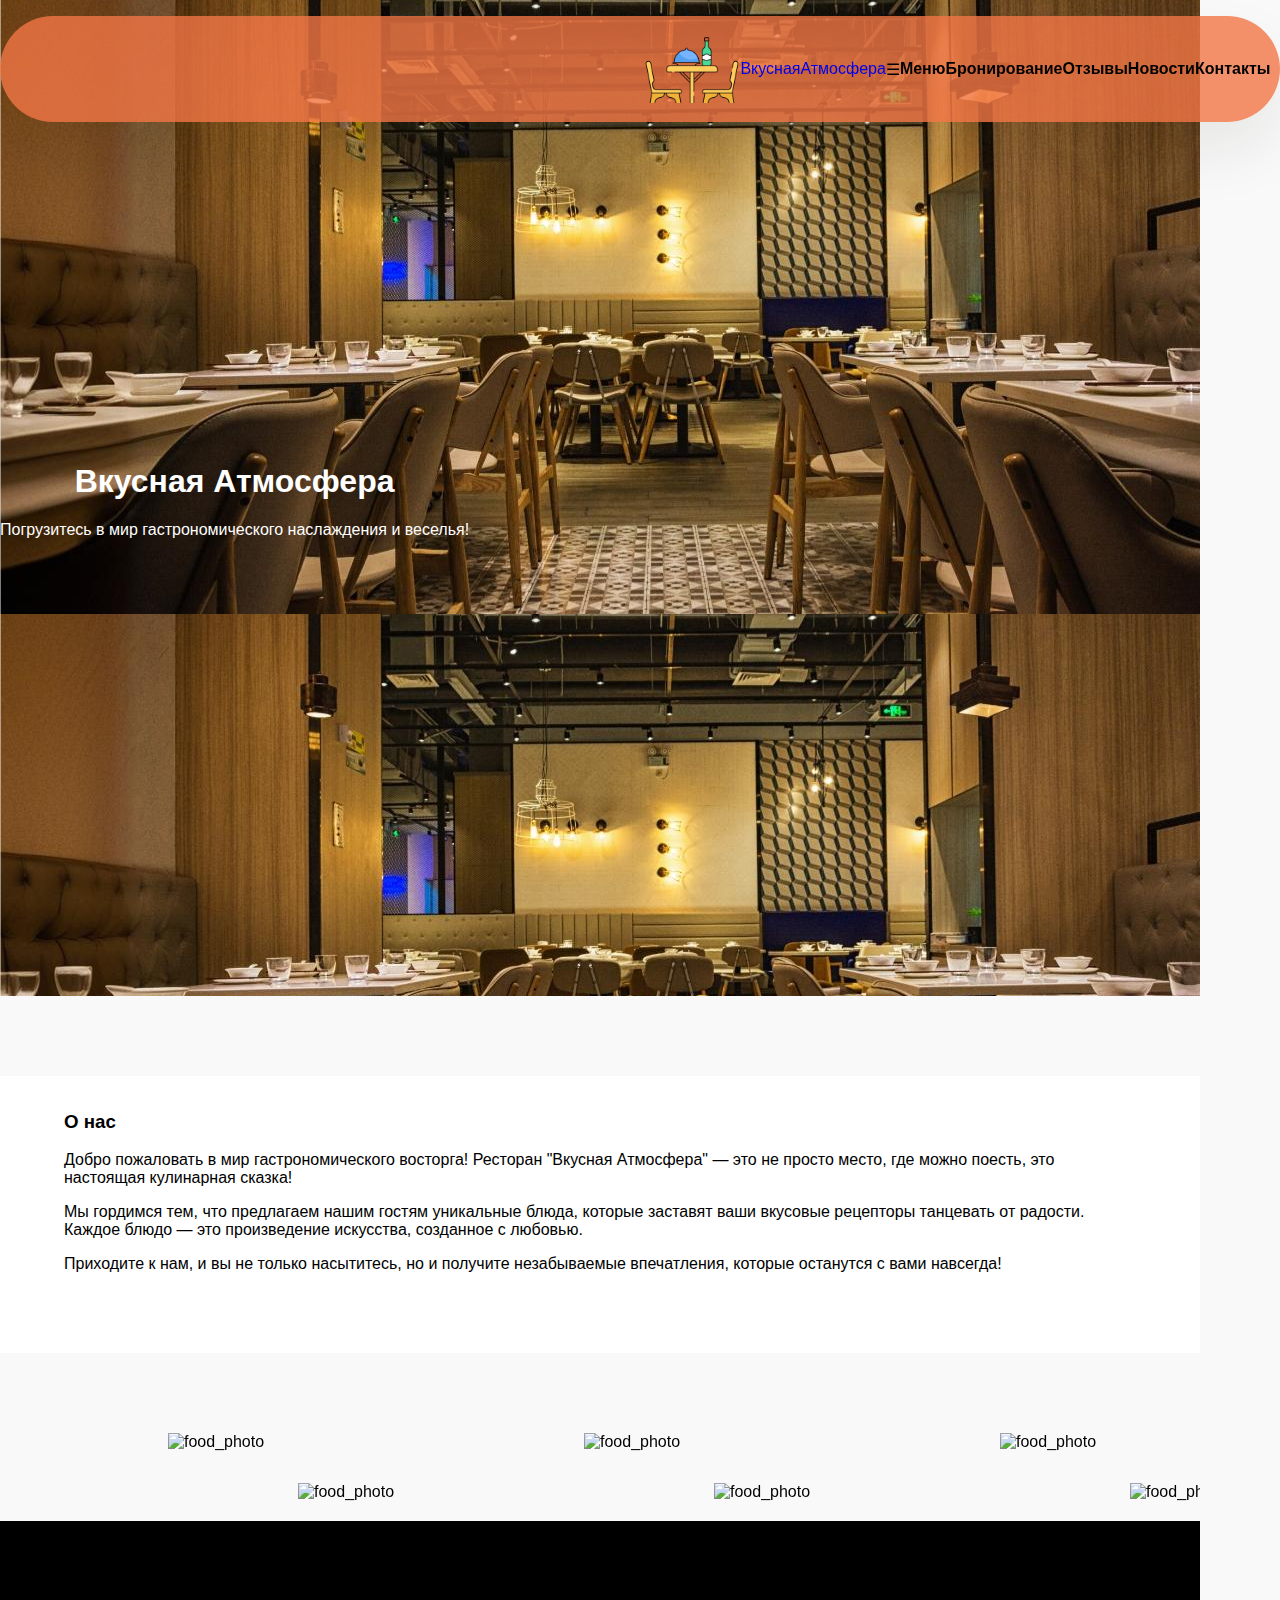
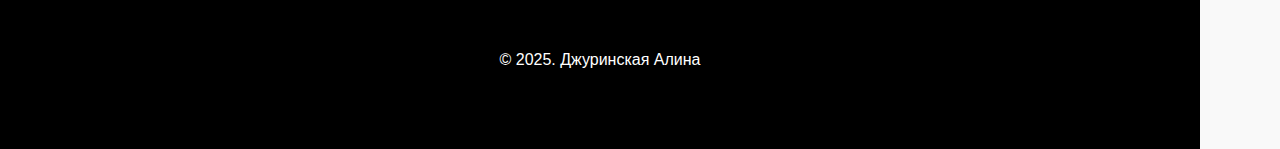
==== commit 926e2a6c: "Update index.html" ====
--- a/index.html
+++ b/index.html
@@ -1,5 +1,5 @@
 <!DOCTYPE html>
-<html>
+<html lang="ru">
 <head>
   <meta charset="UTF-8">
   <meta name="viewport" content="width=device-width, initial-scale=1.0">
@@ -33,44 +33,43 @@
 
 </head>
 <body>
-  
-  <section class="menu cid-uxk8jD0frN">
+ <!-- Меню -->  
+  <header class="menu cid-uxk8jD0frN">
     <nav class="navbar navbar-dropdown navbar-fixed-top navbar-expand-lg">
       <div class="container">
         <div class="navbar-brand">
           <span class="navbar-logo">
-            <img src="images/logo.png" style="height: 4.3rem;">
+            <img src="images/logo.png" alt="logo" style="height: 4.3rem;">
           </span>
           <span class="navbar-caption-wrap">
             <a class="navbar-caption text-black display-4" href="#">ВкуснаяАтмосфера</a>
           </span>
         </div>
+        <div class="menu-icon">☰</div>
+        <nav class="nav-container">
+          
         <ul class="header-menu">
-          <li class="header-menu-item mbr-fonts-style display-5">
-            <a href="#hero-17-uxk8jD0QWW" class="text-white">Главная</a>
-          </li>
-          <li class="header-menu-item mbr-fonts-style display-5">
-            <a href="#about-us-8-uxk8jD4WqK" class="text-white display-5">О нас</a>
-          </li>
-          <li class="header-menu-item mbr-fonts-style display-5">
-            <a href="#gallery-12-uxk8jD0e3m" class="text-white">Меню</a>
-          </li>
-          <li class="header-menu-item mbr-fonts-style display-5">
-            <a href="#call-to-action-2-uxk8jD0bny" class="text-white">Бронирование</a>
-          </li>
-          <li class="header-menu-item mbr-fonts-style display-5">
-            <a href="#testimonials-5-uxk8jD1vuS" class="text-white">Отзывы</a>
-          </li>
-          <li class="header-menu-item mbr-fonts-style display-5">
-            <a href="#news-1-uxk8jD4yUg" class="text-white">Новости</a>
-          </li>
-          <li class="header-menu-item mbr-fonts-style display-5">
-            <a href="#follow-us-2-uxk8jD5ibE" class="text-white">Контакты</a>
+          
+          <li class="header-menu-item mbr-fonts-style display-5">
+            <a href="Menu.html" class="text-white">Меню</a>
+          </li>
+          <li class="header-menu-item mbr-fonts-style display-5">
+            <a href="Booking.html" class="text-white">Бронирование</a>
+          </li>
+          <li class="header-menu-item mbr-fonts-style display-5">
+            <a href="Reviews.html" class="text-white">Отзывы</a>
+          </li>
+          <li class="header-menu-item mbr-fonts-style display-5">
+            <a href="News.html" class="text-white">Новости</a>
+          </li>
+          <li class="header-menu-item mbr-fonts-style display-5">
+            <a href="Contacts.html" class="text-white">Контакты</a>
           </li>
         </ul>
+          </nav>
       </div>
     </nav>
-  </section>
+  </header>
   
 
 <!-- Начало главной странички -->
@@ -89,7 +88,7 @@
 </section>
    
 <!-- О нас -->    
-<section class="article8 cid-uxk8jD4WqK" id="about-us-8-uxk8jD4WqK">
+<article class="article8 cid-uxk8jD4WqK" id="about-us-8-uxk8jD4WqK">
   <div class="container">
     <div class="row justify-content-center">
       <div class="card col-md-12 col-lg-10">
@@ -121,361 +120,50 @@
       </div>
     </div>
   </div>
-</section>
+</article>
 
 <!-- Меню -->
-<section class="gallery4 cid-uxk8jD0e3m" id="gallery-12-uxk8jD0e3m">
+<div class="gallery4 cid-uxk8jD0e3m" id="gallery-12-uxk8jD0e3m">
   <div class="container-fluid gallery-wrapper">
     <div class="grid-container">
       <div class="grid-container-1" style="transform: translate3d(-200px, 0px, 0px);">
         <div class="grid-item">
-          <img src="images/1.png">
-        </div>
-        <div class="grid-item">
-          <img src="images/2.png">
-        </div>
-        <div class="grid-item">
-          <img src="images/3.png">
-        </div>
-        <div class="grid-item">
-          <img src="images/4.png">
+          <img src="images/one.png" alt="food_photo">
+        </div>
+        <div class="grid-item">
+          <img src="images/two.png" alt="food_photo">
+        </div>
+        <div class="grid-item">
+          <img src="images/three.png" alt="food_photo">
+        </div>
+        <div class="grid-item">
+          <img src="images/four.png" alt="food_photo">
         </div>
       </div>
       <div class="grid-container-2" style="transform: translate3d(-70px, 0px, 0px);">
         <div class="grid-item">
-          <img src="images/5.png">
-        </div>
-        <div class="grid-item">
-          <img src="images/6.png">
-        </div>
-        <div class="grid-item">
-          <img src="images/7.png">
-        </div>
-        <div class="grid-item">
-          <img src="images/8.png">
+          <img src="images/five.png" alt="food_photo">
+        </div>
+        <div class="grid-item">
+          <img src="images/six.png" alt="food_photo">
+        </div>
+        <div class="grid-item">
+          <img src="images/seven.png" alt="food_photo">
+        </div>
+        <div class="grid-item">
+          <img src="images/eight.png" alt="food_photo">
         </div>
       </div>
     </div>
   </div>
   <div class="mbr-section-btn">
-    <a class="btn btn-primary display-7" href="Меню/menu.html">Меню</a>
+    <a class="btn btn-primary display-7" href="Menu.html">Меню</a>
 </div>
-</section>
-
-<!-- Бронирование -->
-<section class="header09 startm5 cid-uxk8jD0bny" id="call-to-action-2-uxk8jD0bny">
-  <div class="container-fluid">
-    <div class="row">
-      <div class="content-wrap col-12 col-md-6">
-        <h1 class="mbr-section-title mbr-fonts-style mbr-white mb-4 display-2">
-          <strong>Забронируйте свой столик сейчас!</strong>
-        </h1>
-        <p class="mbr-fonts-style mbr-text mbr-white mb-4 display-7">
-          Не упустите шанс насладиться нашими блюдами!
-        </p>
-        <div class="mbr-section-btn">
-          <a class="btn btn-primary display-7" id="open-modal" href="#">Забронировать</a>
-        </div>
-      </div>
-    </div>
-  </div>
-</section>
-
-<!-- Всплывающее окно с формой бронирования -->
-<div id="booking-modal" class="modal">
-  <div class="modal-content">
-    <span class="close-btn" id="close-modal">&times;</span>
-    <h2>Форма бронирования</h2>
-    <form id="booking-form">
-      <label for="booking-date">Дата:</label>
-      <input type="date" id="booking-date" required>
-
-      <label for="booking-time">Время:</label>
-      <input type="time" id="booking-time" min="09:00" max="22:00" required>
-
-      <label for="guests">Количество гостей:</label>
-      <input type="number" id="guests" min="1" max="20" required>
-
-      <label for="table-type">Тип стола:</label>
-      <select id="table-type" required>
-        <option value="standard">Стандартный</option>
-        <option value="vip">VIP</option>
-        <option value="outdoor">На улице</option>
-      </select>
-
-      <button type="submit" class="btn btn-success">Подтвердить бронирование</button>
-    </form>
-  </div>
 </div>
 
 
-<!-- Отзывы -->
-<section class="people05 cid-uxk8jD1vuS" id="testimonials-5-uxk8jD1vuS">
-	<div class="container">
-		<div class="row mb-5 justify-content-center">
-			<div class="col-12 mb-0 content-head">
-				<h3 class="mbr-section-title mbr-fonts-style align-center mb-0 display-2">
-					<strong>Отзывы</strong>
-				</h3>
-			</div>
-		</div>
-		<div class="row">
-			<div class="item features-without-image col-12 col-md-6 col-lg-4 active">
-				<div class="item-wrapper">
-					<div class="card-box align-left">
-						<p class="card-text mbr-fonts-style display-7">
-							Лучший ресторан, где я когда-либо был!
-						</p>
-						<div class="img-wrapper mt-4 mb-3">
-							<img src="images/Артём.jpg">
-						</div>
-						<h5 class="card-title mbr-fonts-style display-7">
-							<strong>Артем</strong>
-						</h5>
-					</div>
-				</div>
-			</div>
-			<div class="item features-without-image col-12 col-md-6 col-lg-4">
-				<div class="item-wrapper">
-					<div class="card-box align-left">
-						<p class="card-text mbr-fonts-style display-7">
-							Еда здесь просто божественна!
-						</p>
-						<div class="img-wrapper mt-4 mb-3">
-							<img src="images/Галина.jpg">
-						</div>
-						<h5 class="card-title mbr-fonts-style display-7">
-							<strong>Галина</strong>
-						</h5>
-					</div>
-				</div>
-			</div>
-			<div class="item features-without-image col-12 col-md-6 col-lg-4">
-				<div class="item-wrapper">
-					<div class="card-box align-left">
-						<p class="card-text mbr-fonts-style display-7">
-							Обслуживание на высшем уровне!
-						</p>
-						<div class="img-wrapper mt-4 mb-3">
-							<img src="images/Мария.jpg">
-						</div>
-						<h5 class="card-title mbr-fonts-style display-7">
-							<strong>Мария</strong>
-						</h5>
-					</div>
-				</div>
-			</div>
-			<div class="item features-without-image col-12 col-md-6 col-lg-4">
-				<div class="item-wrapper">
-					<div class="card-box align-left">
-						<p class="card-text mbr-fonts-style display-7">
-							Каждый раз, когда я прихожу, я в восторге!
-						</p>
-						<div class="img-wrapper mt-4 mb-3">
-							<img src="images/Алексей.jpg">
-						</div>
-						<h5 class="card-title mbr-fonts-style display-7">
-							<strong>Алексей</strong>
-						</h5>
-					</div>
-				</div>
-			</div>
-			<div class="item features-without-image col-12 col-md-6 col-lg-4">
-				<div class="item-wrapper">
-					<div class="card-box align-left">
-						<p class="card-text mbr-fonts-style display-7">
-							Никогда не пробовал ничего подобного!
-						</p>
-						<div class="img-wrapper mt-4 mb-3">
-							<img src="images/Елена.jpg">
-						</div>
-						<h5 class="card-title mbr-fonts-style display-7">
-							<strong>Елена</strong>
-						</h5>
-					</div>
-				</div>
-			</div>
-			<div class="item features-without-image col-12 col-md-6 col-lg-4">
-				<div class="item-wrapper">
-					<div class="card-box align-left">
-						<p class="card-text mbr-fonts-style display-7">
-							Рекомендую всем своим друзьям!
-						</p>
-						<div class="img-wrapper mt-4 mb-3">
-							<img src="images/Ирина.jpg">
-						</div>
-						<h5 class="card-title mbr-fonts-style display-7">
-							<strong>Ирина</strong>
-						</h5>
-					</div>
-				</div>
-			</div>
-		</div>
-	</div>
-</section>
-    
-<!-- Новости --> 
-<section class="features03 cid-uxk8jD4yUg" id="news-1-uxk8jD4yUg">
-	<div class="container-fluid">
-		<div class="row justify-content-center mb-5">
-			<div class="col-12 content-head">
-				<div class="mbr-section-head">
-					<h4 class="mbr-section-title mbr-fonts-style align-center mb-0 display-2">
-						<strong>Новости Ресторана</strong>
-					</h4>
-				</div>
-			</div>
-		</div>
-		<div class="row">
-			<div class="item features-image col-12 col-md-6 col-lg-3 active">
-				<div class="item-wrapper">
-					<div class="item-img mb-3">
-						<img src="images/шеф.jpg">
-					</div>
-					<div class="item-content align-left">
-						<h6 class="item-subtitle mbr-fonts-style mb-3 display-5">
-							<strong><a class="text-black fw-bold" href="#">Новый шеф-повар в команде!</a></strong>
-						</h6>
-						<p class="mbr-text mbr-fonts-style mb-3 display-7">18 декабря 2024</p>
-						<p class="mbr-text mbr-fonts-style mb-3 display-7">Мы рады представить нашего нового шефа, который готов удивить вас!</p>
-					</div>
-				</div>
-			</div>
-			<div class="item features-image col-12 col-md-6 col-lg-3">
-				<div class="item-wrapper">
-					<div class="item-img mb-3">
-						<img src="images/СладостьДня.jpg">
-					</div>
-					<div class="item-content align-left">
-						<h6 class="item-subtitle mbr-fonts-style mb-3 display-5">
-							<strong><a class="text-black fw-bold" href="#">Скидки на десерты этой недели!</a></strong>
-						</h6>
-						<p class="mbr-text mbr-fonts-style mb-3 display-7">16 декабря 2024</p>
-						<p class="mbr-text mbr-fonts-style mb-3 display-7">Не упустите шанс попробовать наши сладости со скидкой 20%!</p>
-
-					</div>
-				</div>
-			</div>
-			<div class="item features-image col-12 col-md-6 col-lg-3">
-				<div class="item-wrapper">
-					<div class="item-img mb-3">
-						<img src="images/ДР.jpg">
-					</div>
-					<div class="item-content align-left">
-						<h6 class="item-subtitle mbr-fonts-style mt-0 mb-3 display-5">
-							<strong><a class="text-black fw-bold" href="#">Скидки в честь дня рождения!</a></strong>
-						</h6>
-						<p class="mbr-text mbr-fonts-style mb-3 display-7">1 декабря 2024</p>
-						<p class="mbr-text mbr-fonts-style mb-3 display-7">Теперь отмечать праздники дешевле! Для именников скидка 15%!</p>
-
-					</div>
-				</div>
-			</div>
-		</div>
-	</div>
-</section>
- 
-<!-- Соцсети -->    
-<section class="social05 cid-uxk8jD5ibE" id="follow-us-2-uxk8jD5ibE">
-    <div class="container">
-      
-        <div class="row">
-            <h3 class="mbr-section-title align-center mb-5 mbr-fonts-style display-2">
-                <strong>Следите за нами в социальных сетях</strong>
-            </h3>
-            <div class="col-12">
-                <div class="social-row">
-                    <div class="soc-item">
-                        <a href="https://www.facebook.com/" target="_blank">
-                            <span class="mbr-iconfont socicon socicon-facebook"><img src="images/facebook.png" alt=""></span>
-                        </a>
-                    </div>
-                    <div class="soc-item">
-                        <a href="https://www.instagram.com/" target="_blank">
-                            <span class="mbr-iconfont socicon-instagram socicon"><img src="images/instagram.png" alt=""></span>
-                        </a>
-                    </div>
-                    <div class="soc-item">
-                      <a href="https://vk.com/" target="_blank">
-                          <span class="mbr-iconfont socicon socicon-vk"><img src="images/vk.png" alt=""></span>
-                      </a>
-                  </div>
-                  <div class="soc-item">
-                      <a href="https://web.telegram.org/k/" target="_blank">
-                          <span class="mbr-iconfont socicon socicon-telegram"><img src="images/telegram.png" alt=""></span>
-                      </a>
-                  </div>
-                </div>
-    <h5 class="cardTitle mbr-fonts-style mb-2 display-5">
-        <strong>Контакты</strong>
-    </h5>
-    <ul class="list mbr-fonts-style display-7">
-      <li class="mbr-text item-wrap">Телефон: +373 775 86 047</li>
-      <li class="mbr-text item-wrap">WhatsApp: +373 775 86 047</li>
-      <li class="mbr-text item-wrap">Email: alinochka200455@gmail.com</li>
-      <li class="mbr-text item-wrap">Адрес:  Moldova </li>
-      <li class="mbr-text item-wrap">Часы работы: Пн-Вс: 10:00 - 23:00</li>
-    </ul>
-            </div>
-        </div>
-    </div>
-</section>
-
-<!-- Свяжитесь с нами -->
-<section class="form5 cid-uxk8jD5bev" id="contact-form-2-uxk8jD5bev">
-  <div class="container">
-    <div class="row justify-content-center">
-      <div class="col-12 content-head">
-        <div class="mbr-section-head mb-5">
-          <h3 class="mbr-section-title mbr-fonts-style align-center mb-0 display-2">
-            <strong>Свяжитесь с нами</strong>
-          </h3>
-        </div>
-      </div>
-    </div>
-    <div class="row justify-content-center">
-      <div class="col-lg-8 mx-auto mbr-form">
-        <form
-          action="https://formspree.io/f/mwppvpka"
-          method="POST"
-          class="mbr-form form-with-styler"
-        >
-          <div class="dragArea row">
-            <div class="col-md-12 form-group mb-3">
-              <input
-                type="email"
-                name="email"
-                placeholder="Ваш email"
-                class="form-control"
-                required
-              />
-            </div>
-            <div class="col-md-12 form-group mb-3">
-              <textarea
-                name="message"
-                placeholder="Ваше сообщение"
-                class="form-control"
-                required
-              ></textarea>
-            </div>
-            <div class="col-lg-12 col-md-12 col-sm-12 align-center">
-              <button type="submit" class="btn btn-primary display-7">
-                Отправить
-              </button>
-            </div>
-          </div>
-        </form>
-      </div>
-    </div>
-  </div>
-</section>
-
-
-
-
-
 <!-- Подвал-меню -->
-<section class="footer3 cid-uxk8jD5JIm" once="footers" id="footer-6-uxk8jD5JIm">
+<footer class="footer3 cid-uxk8jD5JIm"  id="footer-6-uxk8jD5JIm">
     <div class="container">
         <div class="row">
             <div class="row-links">
@@ -484,98 +172,41 @@
                     <a href="#hero-17-uxk8jD0QWW" class="text-white">Главная</a>
                   </li>
                   <li class="header-menu-item mbr-fonts-style display-5">
-                    <a href="#about-us-8-uxk8jD4WqK" class="text-white display-5" >О нас</a>
-                  </li>
-                  <li class="header-menu-item mbr-fonts-style display-5">
-                    <a href="#gallery-12-uxk8jD0e3m" class="text-white">Меню</a>
-                  </li>
-                  <li class="header-menu-item mbr-fonts-style display-5">
-                    <a href="#call-to-action-2-uxk8jD0bny" class="text-white">Бронирование</a>
-                  </li>
-                  <li class="header-menu-item mbr-fonts-style display-5">
-                    <a href="#testimonials-5-uxk8jD1vuS" class="text-white">Отзывы</a>
-                  </li>
-                  <li class="header-menu-item mbr-fonts-style display-5">
-                    <a href="#news-1-uxk8jD4yUg" class="text-white">Новости</a>
-                  </li>
-                  <li class="header-menu-item mbr-fonts-style display-5">
-                    <a href="#follow-us-2-uxk8jD5ibE" class="text-white">Контакты</a>
+                    <a href="Menu.html" class="text-white">Меню</a>
+                  </li>
+                  <li class="header-menu-item mbr-fonts-style display-5">
+                    <a href="Booking.html" class="text-white">Бронирование</a>
+                  </li>
+                  <li class="header-menu-item mbr-fonts-style display-5">
+                    <a href="Reviews.html" class="text-white">Отзывы</a>
+                  </li>
+                  <li class="header-menu-item mbr-fonts-style display-5">
+                    <a href="News.html" class="text-white">Новости</a>
+                  </li>
+                  <li class="header-menu-item mbr-fonts-style display-5">
+                    <a href="Contacts.html" class="text-white">Контакты</a>
                   </li>
                 </ul>
               </div>
             <div class="col-12 mt-4">
                 <p class="mbr-fonts-style copyright display-7">
-                    © Джуринская Алина
+                    © 2025. Джуринская Алина
                 </p>
             </div>
         </div>
     </div>
-</section>
-
-<script src="https://ai.mobirise.com/assets/startm5/parallax/jarallax.js?v=m3frcrn2"></script>
-  <script src="https://ai.mobirise.com/assets/startm5/bootstrap/js/bootstrap.bundle.min.js?v=m3frcrn2"></script>
-  <script src="https://ai.mobirise.com/assets/startm5/dropdown/js/navbar-dropdown.js?v=m3frcrn2"></script>
-  <script src="https://ai.mobirise.com/assets/startm5/scrollgallery/scroll-gallery.js?v=m3frcrn2"></script>
-  <script src="https://ai.mobirise.com/assets/startm5/mbr-switch-arrow/mbr-switch-arrow.js?v=m3frcrn2"></script>
-  <script src="https://ai.mobirise.com/assets/startm5/smoothscroll/smooth-scroll.js?v=m3frcrn2"></script>
-  <script src="https://ai.mobirise.com/assets/startm5/ytplayer/index.js?v=m3frcrn2"></script>
-  <script src="https://ai.mobirise.com/assets/startm5/theme/js/script.js?v=m3frcrn2"></script>
-  <script src="https://ai.mobirise.com/assets/startm5/formoid/formoid.min.js?v=m3frcrn2"></script>
-  <script src="https://ai.mobirise.com/assets/preview.js"></script>
-  <script>
-
-    (function(){
-      var animationInput = document.createElement('input');
-      animationInput.setAttribute('name', 'animation');
-      animationInput.setAttribute('type', 'hidden');
-      document.body.append(animationInput);
-    })();
-
-
-    document.addEventListener("DOMContentLoaded", function () {
-  const openModalBtn = document.getElementById("open-modal");
-  const closeModalBtn = document.getElementById("close-modal");
-  const modal = document.getElementById("booking-modal");
-  const form = document.getElementById("booking-form");
-
-  // Открыть модальное окно
-  openModalBtn.addEventListener("click", function (e) {
-    e.preventDefault();
-    modal.style.display = "block";
-  });
-
-  // Закрыть модальное окно
-  closeModalBtn.addEventListener("click", function () {
-    modal.style.display = "none";
-  });
-
-  // Закрытие окна при клике вне формы
-  window.addEventListener("click", function (e) {
-    if (e.target === modal) {
-      modal.style.display = "none";
-    }
-  });
-
-  // Обработчик отправки формы
-  form.addEventListener("submit", function (e) {
-    e.preventDefault();
-
-    // Проверка доступности столиков
-    const date = document.getElementById("booking-date").value;
-    const time = document.getElementById("booking-time").value;
-    const guests = document.getElementById("guests").value;
-    const tableType = document.getElementById("table-type").value;
-
-    alert(
-      `Ваше бронирование подтверждено!\nДата: ${date}\nВремя: ${time}\nГостей: ${guests}\nТип стола: ${tableType}`
-    );
-
-    // Закрыть модальное окно
-    modal.style.display = "none";
-  });
-});
-
-
-  </script>
+</footer>
+
+<script src="jarallax.js"></script>
+  <script src="bootstrap.bundle.min.js"></script>
+  <script src="navbar-dropdown.js"></script>
+  <script src="scroll-gallery.js"></script>
+  <script src="mbr-switch-arrow.js"></script>
+  <script src="smooth-scroll.js"></script>
+  <script src="index.js"></script>
+  <script src="scripti.js"></script>
+  <script src="formoid.min.js"></script>
+  <script src="preview.js"></script>
+ 
 </body>
-</html>+</html>
--- a/styles.css
+++ b/styles.css
@@ -1,4 +1,54 @@
 :root{--background: #FFEEE6; --background-dark: #50250E; --dominant-color: #FB5607; --dominant-dark-color: #613029; --dominant-darken-color: #C01C00; --dominant-light-color: #D5C0B1; --dominant-lighten-color: #FF893F; --primary-color: #FFBE0B; --primary-dark-color: #522612; --primary-darken-color: #C78E00; --primary-light-color: #E5E0C8; --primary-lighten-color: #FFF051; --secondary-color: #8338EC; --secondary-dark-color: #3F3762; --secondary-darken-color: #4A00B8; --secondary-light-color: #E2D1E3; --secondary-lighten-color: #B969FF; --success-color: #22B571; --success-dark-color: #1F421F; --success-darken-color: #008445; --success-light-color: #D1E9DA; --success-lighten-color: #63E8A0; --danger-color: #B7202E; --danger-dark-color: #5C2C25; --danger-darken-color: #800006; --danger-light-color: #DEC2C0; --danger-lighten-color: #EF5857; --warning-color: #D7A100; --warning-dark-color: #51270C; --warning-darken-color: #A17300; --warning-light-color: #E8E2CA; --warning-lighten-color: #FFD247; --info-color: #0BACCC; --info-dark-color: #043E5A; --info-darken-color: #007C9B; --info-light-color: #CEEDED; --info-lighten-color: #61DEFF; --background-text: #000000; --background-dark-text: #FFFFFF; --dominant-text: #FFFFFF; --dominant-dark-text: #FFFFFF; --dominant-darken-text: #FFFFFF; --dominant-light-text: #000000; --dominant-lighten-text: #000000; --primary-text: #000000; --primary-dark-text: #FFFFFF; --primary-darken-text: #000000; --primary-light-text: #000000; --primary-lighten-text: #000000; --secondary-text: #FFFFFF; --secondary-dark-text: #FFFFFF; --secondary-darken-text: #FFFFFF; --secondary-light-text: #000000; --secondary-lighten-text: #000000; --success-text: #FFFFFF; --success-dark-text: #FFFFFF; --success-darken-text: #FFFFFF; --success-light-text: #000000; --success-lighten-text: #000000; --danger-text: #FFFFFF; --danger-dark-text: #FFFFFF; --danger-darken-text: #FFFFFF; --danger-light-text: #000000; --danger-lighten-text: #FFFFFF; --warning-text: #000000; --warning-dark-text: #FFFFFF; --warning-darken-text: #FFFFFF; --warning-light-text: #000000; --warning-lighten-text: #000000; --info-text: #FFFFFF; --info-dark-text: #FFFFFF; --info-darken-text: #FFFFFF; --info-light-text: #000000; --info-lighten-text: #000000;  --display1-font: 'Golos Text', sans-serif; --display2-font: 'Golos Text', sans-serif; --display4-font: 'Golos Text', sans-serif; --display5-font: 'Golos Text', sans-serif; --display7-font: 'Golos Text', sans-serif;}
+body {
+    max-width: 1200px;
+    width: 100%;
+    margin: 0 auto;
+    padding: 0 15px;
+    overflow-x: hidden; /* Запрет горизонтального скролла */
+}
+
+img {
+    max-width: 100%;
+    height: auto;
+}
+.block {
+    width: 100%; /* Было 350px */
+    margin: 15px 0;
+    padding: 20px;
+    box-sizing: border-box;
+}
+/* Мобильная версия */
+@media (max-width: 768px) {
+    .container {
+        flex-direction: column;
+    }
+
+    .nav-container {
+        flex-direction: column;
+        align-items: flex-start;
+    }
+
+    nav ul {
+        flex-direction: column;
+        display: none; /* Скрываем обычное меню */
+    }
+
+    .menu-icon {
+        display: block; /* Показываем гамбургер */
+        font-size: 24px;
+        margin: 10px;
+    }
+
+    h1 {
+        font-size: 1.8rem;
+        line-height: 1.3;
+    }
+
+    .block {
+        margin: 10px 0;
+        padding: 15px;
+    }
+}
 body {
   font-family: Arial, sans-serif;
   margin: 0;
@@ -766,4 +816,4 @@
   display: flex;
   justify-content: center;
   align-items: center;
-}+}
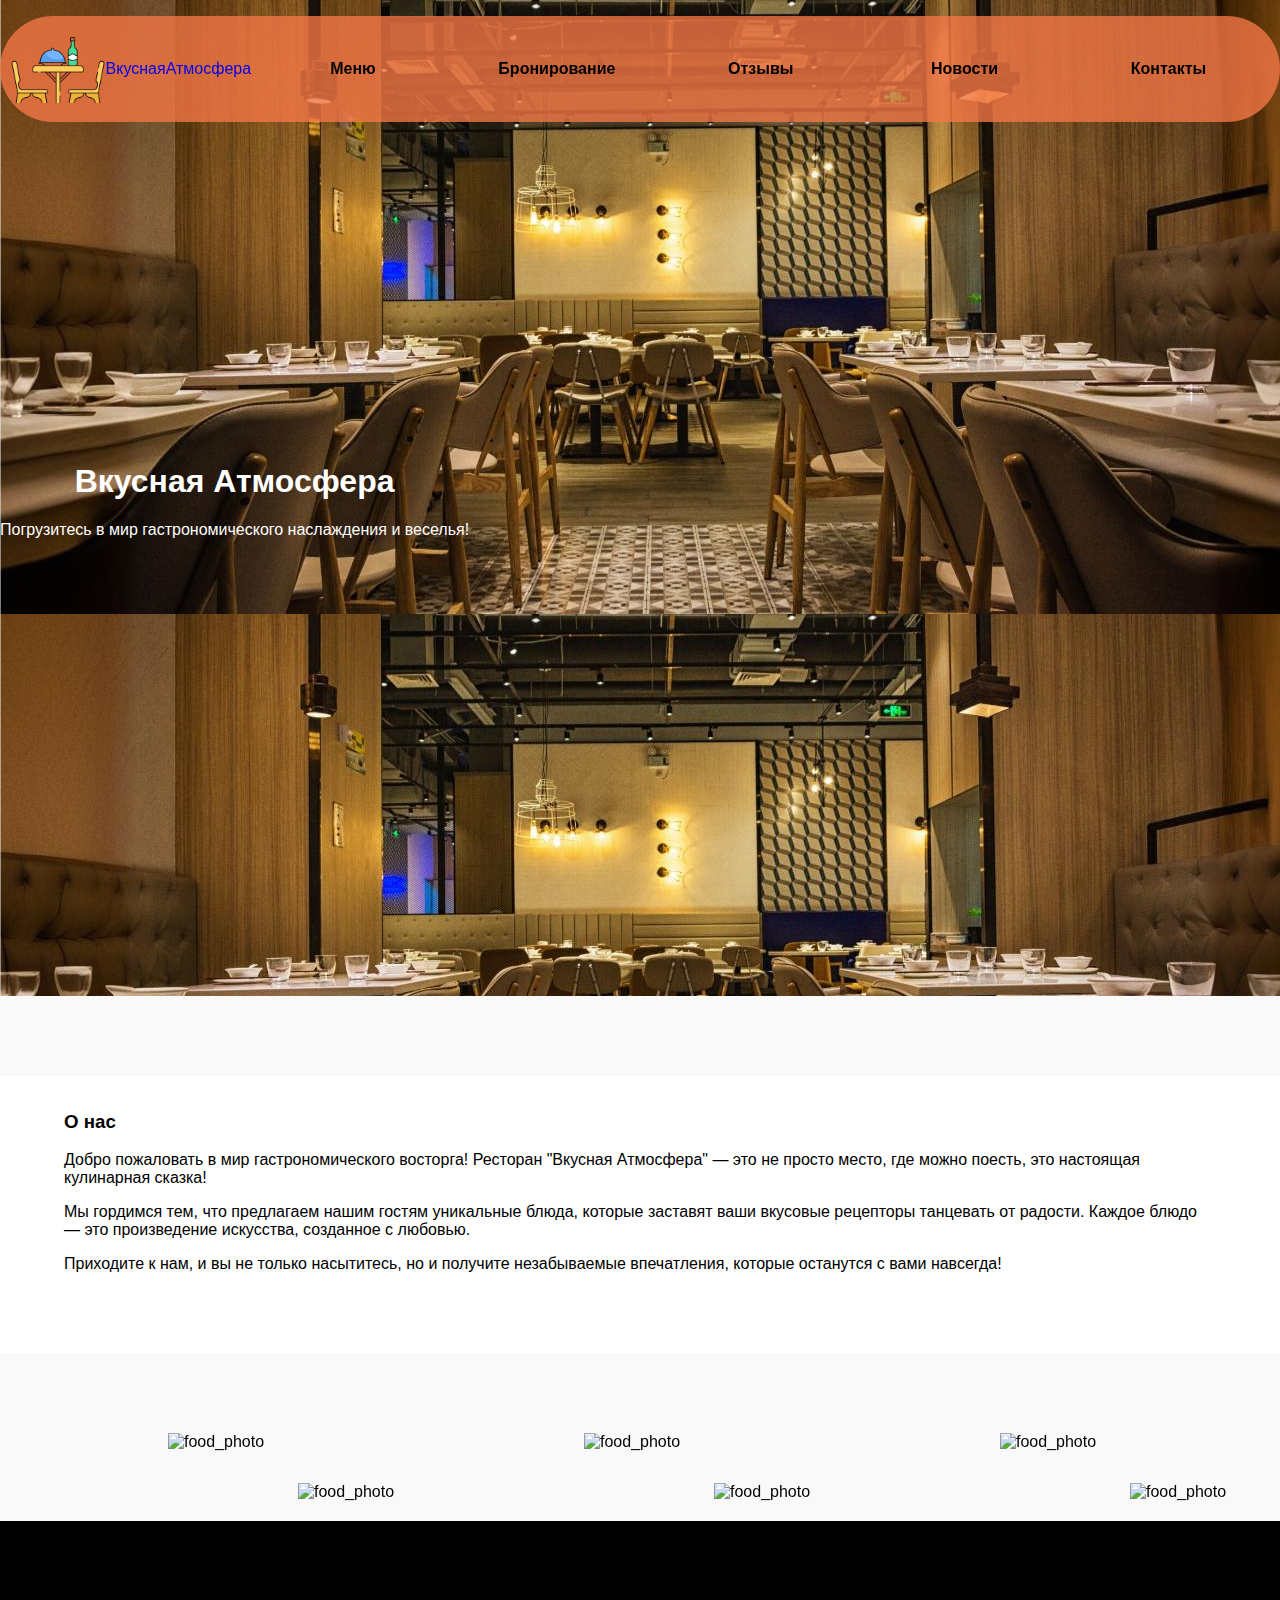
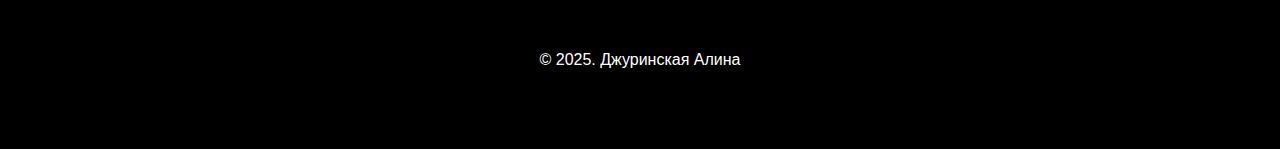
==== commit 77b9e682: "Update index.html" ====
--- a/index.html
+++ b/index.html
@@ -45,8 +45,7 @@
             <a class="navbar-caption text-black display-4" href="#">ВкуснаяАтмосфера</a>
           </span>
         </div>
-        <div class="menu-icon">☰</div>
-        <nav class="nav-container">
+      
           
         <ul class="header-menu">
           
@@ -68,7 +67,7 @@
         </ul>
           </nav>
       </div>
-    </nav>
+    
   </header>
   
 
@@ -207,6 +206,7 @@
   <script src="scripti.js"></script>
   <script src="formoid.min.js"></script>
   <script src="preview.js"></script>
- 
+
+  
 </body>
 </html>
--- a/styles.css
+++ b/styles.css
@@ -1,54 +1,5 @@
 :root{--background: #FFEEE6; --background-dark: #50250E; --dominant-color: #FB5607; --dominant-dark-color: #613029; --dominant-darken-color: #C01C00; --dominant-light-color: #D5C0B1; --dominant-lighten-color: #FF893F; --primary-color: #FFBE0B; --primary-dark-color: #522612; --primary-darken-color: #C78E00; --primary-light-color: #E5E0C8; --primary-lighten-color: #FFF051; --secondary-color: #8338EC; --secondary-dark-color: #3F3762; --secondary-darken-color: #4A00B8; --secondary-light-color: #E2D1E3; --secondary-lighten-color: #B969FF; --success-color: #22B571; --success-dark-color: #1F421F; --success-darken-color: #008445; --success-light-color: #D1E9DA; --success-lighten-color: #63E8A0; --danger-color: #B7202E; --danger-dark-color: #5C2C25; --danger-darken-color: #800006; --danger-light-color: #DEC2C0; --danger-lighten-color: #EF5857; --warning-color: #D7A100; --warning-dark-color: #51270C; --warning-darken-color: #A17300; --warning-light-color: #E8E2CA; --warning-lighten-color: #FFD247; --info-color: #0BACCC; --info-dark-color: #043E5A; --info-darken-color: #007C9B; --info-light-color: #CEEDED; --info-lighten-color: #61DEFF; --background-text: #000000; --background-dark-text: #FFFFFF; --dominant-text: #FFFFFF; --dominant-dark-text: #FFFFFF; --dominant-darken-text: #FFFFFF; --dominant-light-text: #000000; --dominant-lighten-text: #000000; --primary-text: #000000; --primary-dark-text: #FFFFFF; --primary-darken-text: #000000; --primary-light-text: #000000; --primary-lighten-text: #000000; --secondary-text: #FFFFFF; --secondary-dark-text: #FFFFFF; --secondary-darken-text: #FFFFFF; --secondary-light-text: #000000; --secondary-lighten-text: #000000; --success-text: #FFFFFF; --success-dark-text: #FFFFFF; --success-darken-text: #FFFFFF; --success-light-text: #000000; --success-lighten-text: #000000; --danger-text: #FFFFFF; --danger-dark-text: #FFFFFF; --danger-darken-text: #FFFFFF; --danger-light-text: #000000; --danger-lighten-text: #FFFFFF; --warning-text: #000000; --warning-dark-text: #FFFFFF; --warning-darken-text: #FFFFFF; --warning-light-text: #000000; --warning-lighten-text: #000000; --info-text: #FFFFFF; --info-dark-text: #FFFFFF; --info-darken-text: #FFFFFF; --info-light-text: #000000; --info-lighten-text: #000000;  --display1-font: 'Golos Text', sans-serif; --display2-font: 'Golos Text', sans-serif; --display4-font: 'Golos Text', sans-serif; --display5-font: 'Golos Text', sans-serif; --display7-font: 'Golos Text', sans-serif;}
-body {
-    max-width: 1200px;
-    width: 100%;
-    margin: 0 auto;
-    padding: 0 15px;
-    overflow-x: hidden; /* Запрет горизонтального скролла */
-}
 
-img {
-    max-width: 100%;
-    height: auto;
-}
-.block {
-    width: 100%; /* Было 350px */
-    margin: 15px 0;
-    padding: 20px;
-    box-sizing: border-box;
-}
-/* Мобильная версия */
-@media (max-width: 768px) {
-    .container {
-        flex-direction: column;
-    }
-
-    .nav-container {
-        flex-direction: column;
-        align-items: flex-start;
-    }
-
-    nav ul {
-        flex-direction: column;
-        display: none; /* Скрываем обычное меню */
-    }
-
-    .menu-icon {
-        display: block; /* Показываем гамбургер */
-        font-size: 24px;
-        margin: 10px;
-    }
-
-    h1 {
-        font-size: 1.8rem;
-        line-height: 1.3;
-    }
-
-    .block {
-        margin: 10px 0;
-        padding: 15px;
-    }
-}
 body {
   font-family: Arial, sans-serif;
   margin: 0;
